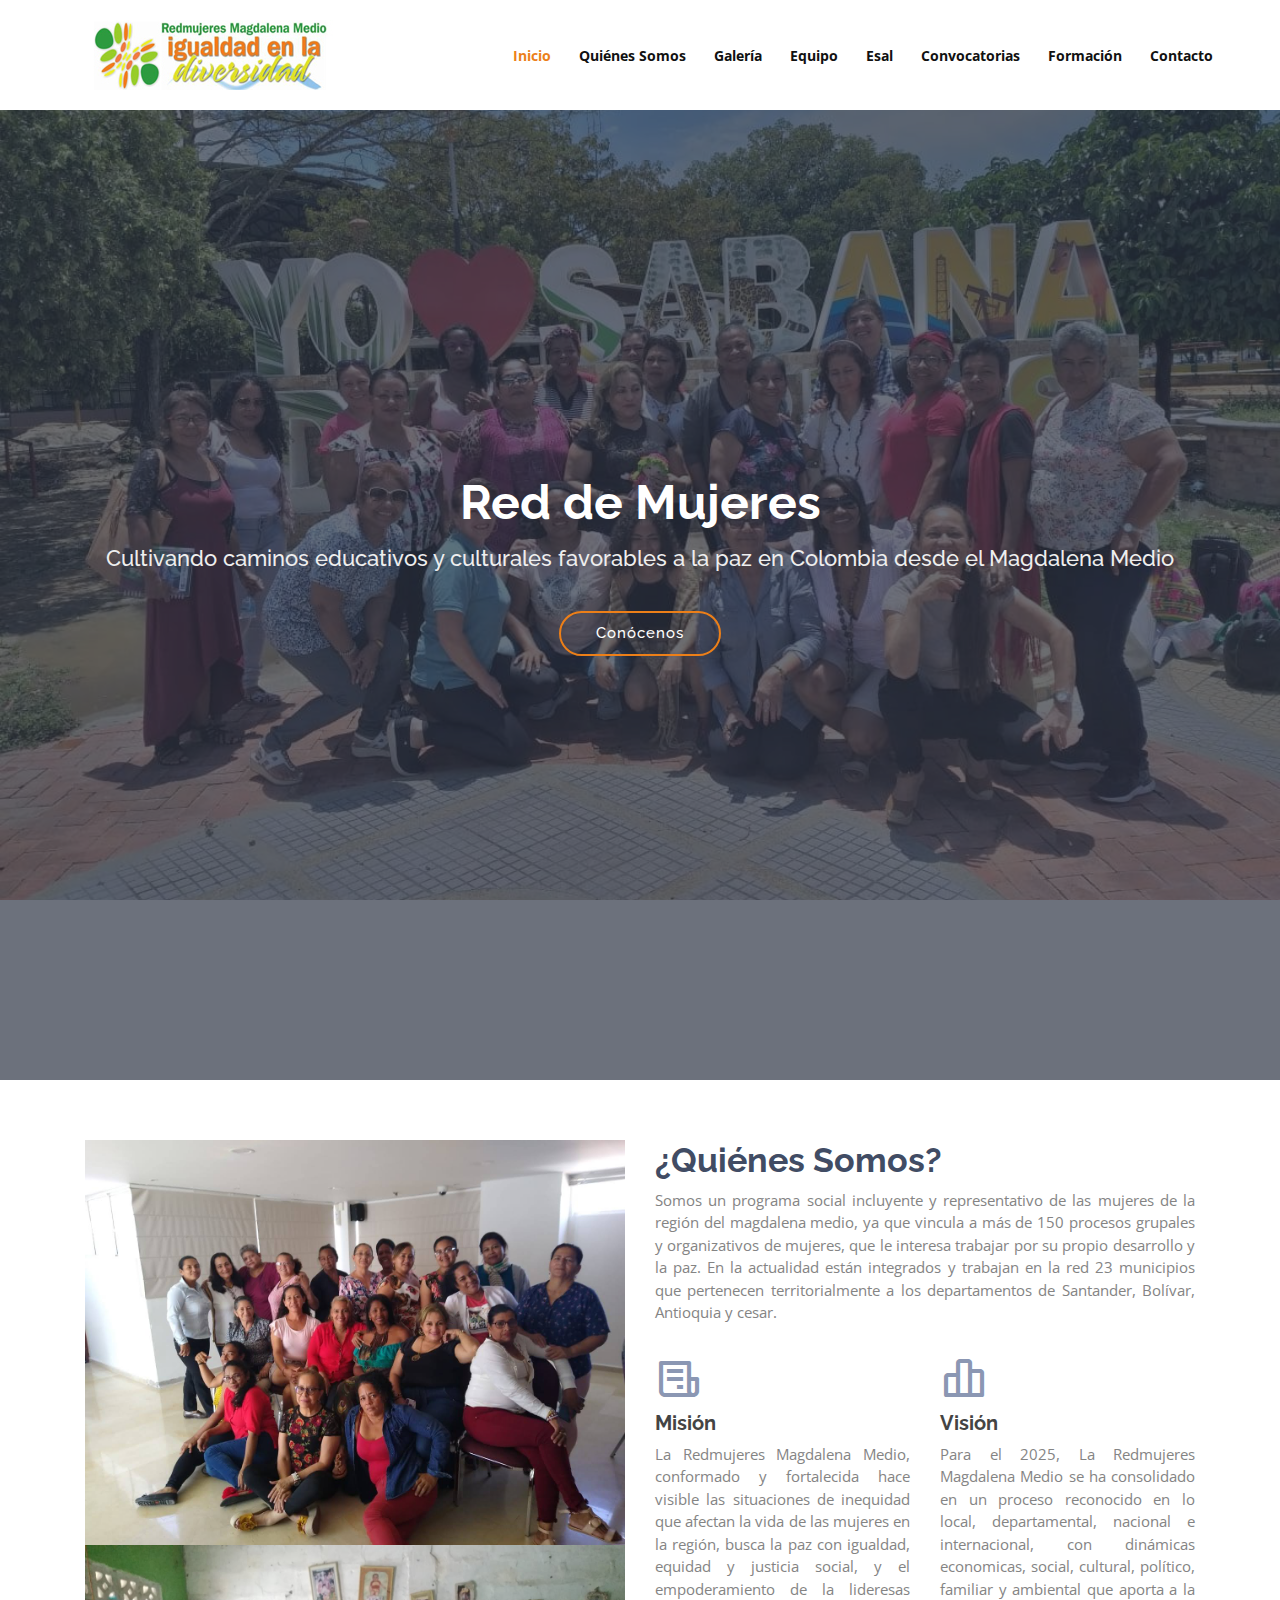
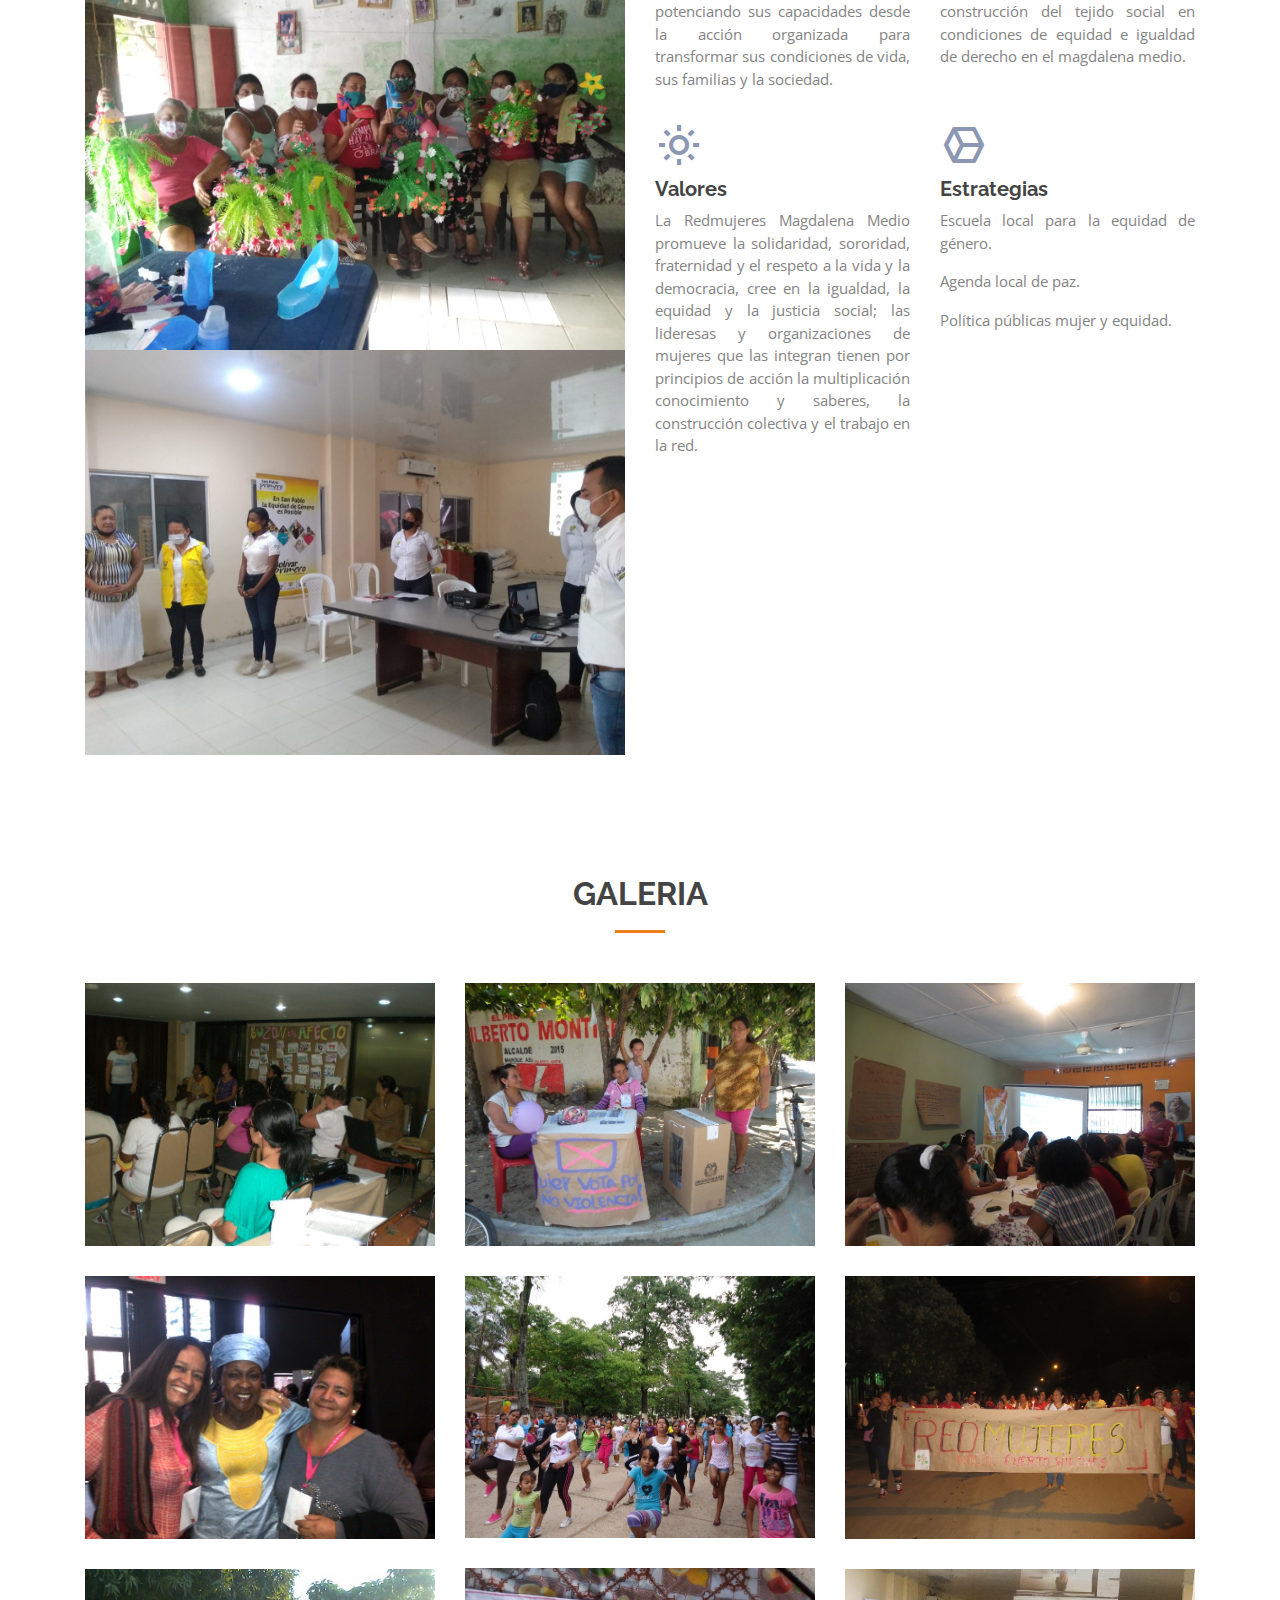
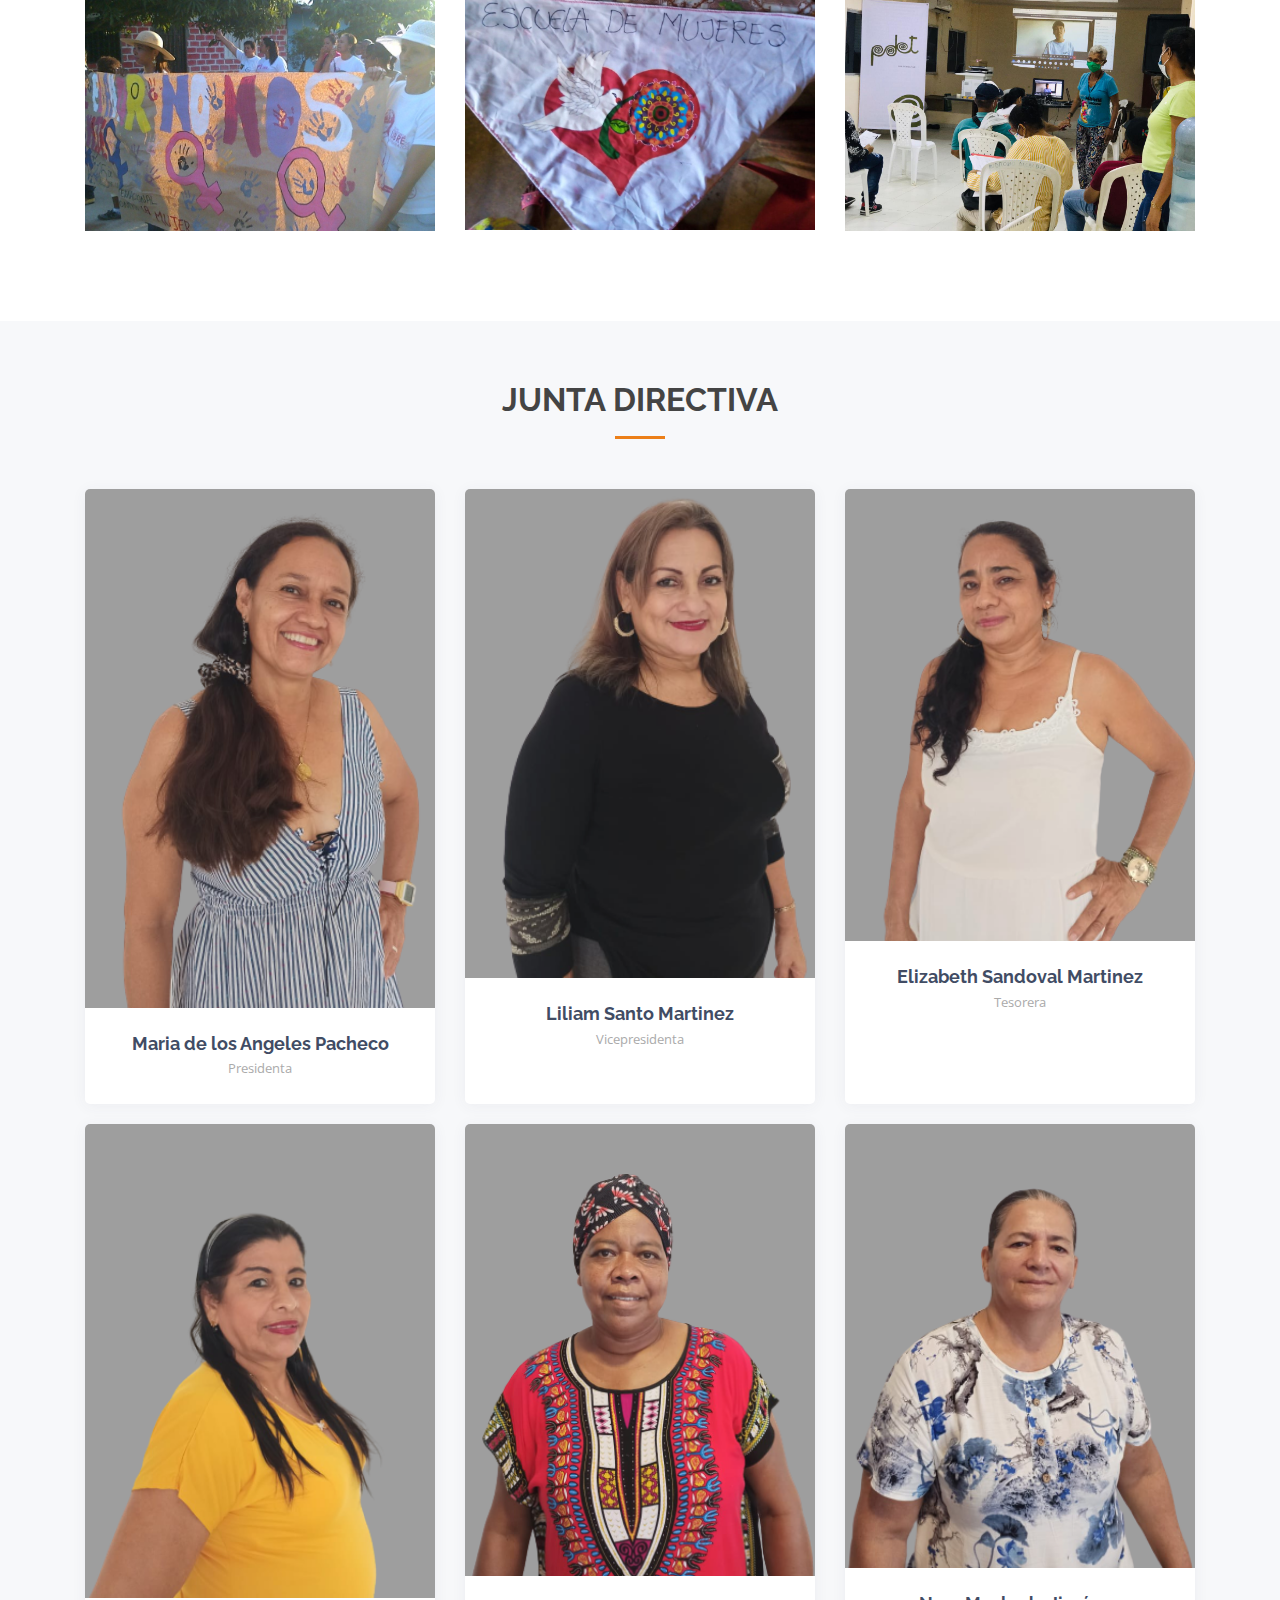
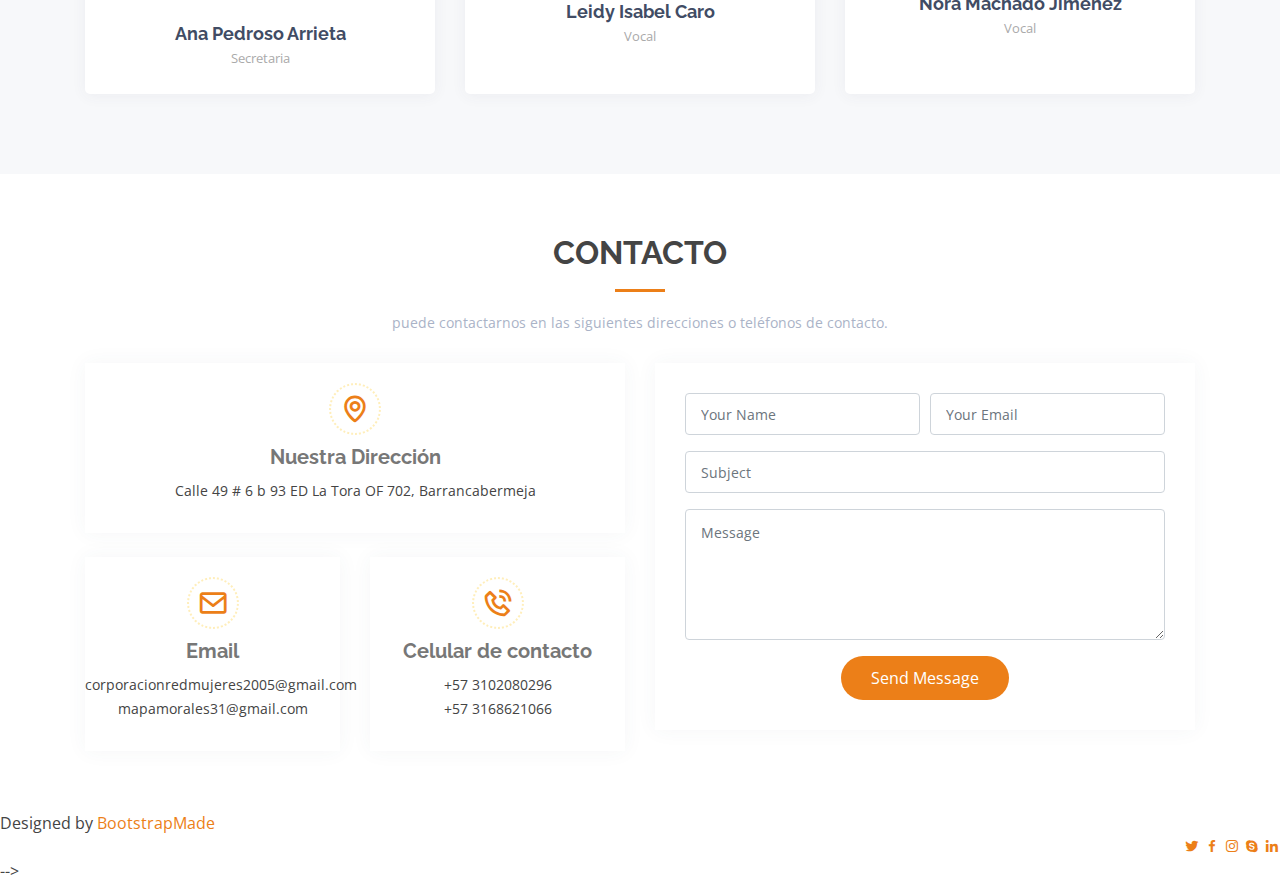
==== index.html @ 20cab059 "e" ====
<!DOCTYPE html>
<html lang="es">

<head>
  <meta charset="utf-8">
  <meta content="width=device-width, initial-scale=1.0" name="viewport">

  <title>Corporación Redmujeres Magdalena Medio</title>
  <meta content="" name="descriptison">
  <meta content="" name="keywords">

  <!-- Favicons -->
  <link href="assets/img/favicon.png" rel="icon">
  <link href="assets/img/apple-touch-icon.png" rel="apple-touch-icon">

  <!-- Google Fonts -->
  <link href="https://fonts.googleapis.com/css?family=Open+Sans:300,300i,400,400i,600,600i,700,700i|Raleway:300,300i,400,400i,500,500i,600,600i,700,700i|Poppins:300,300i,400,400i,500,500i,600,600i,700,700i" rel="stylesheet">

  <!-- Vendor CSS Files -->
  <link href="assets/vendor/bootstrap/css/bootstrap.min.css" rel="stylesheet">
  <link href="assets/vendor/icofont/icofont.min.css" rel="stylesheet">
  <link href="assets/vendor/boxicons/css/boxicons.min.css" rel="stylesheet">
  <link href="assets/vendor/owl.carousel/assets/owl.carousel.min.css" rel="stylesheet">
  <link href="assets/vendor/venobox/venobox.css" rel="stylesheet">

  <!-- Template Main CSS File -->
  <link href="assets/css/style.css" rel="stylesheet">

  <!-- =======================================================
  * Template Name: Baker - v2.1.0
  * Template URL: https://bootstrapmade.com/baker-free-onepage-bootstrap-theme/
  * Author: BootstrapMade.com
  * License: https://bootstrapmade.com/license/
  ======================================================== -->
</head>

<body>

  <!-- ======= Header ======= -->
  <header id="header" class="fixed-top header-transparent">
    <div class="container d-flex align-items-center">

      <a href="index.html"><img src="assets/img/logo.jpg" ></a>
      <!-- Uncomment below if you prefer to use an image logo -->
      <!-- <a href="index.html" class="logo mr-auto"><img src="assets/img/logo.png" alt="" class="img-fluid"></a>-->

      <nav class="nav-menu d-none d-lg-block">
        <ul>
          <li class="active"><a href="#header">Inicio</a></li>
          <li><a href="#about">Quiénes Somos</a></li>
          <!--li><a href="#services">Servicios</a></li-->
          <li><a href="#portfolio">Galería</a></li>
          <li><a href="#team">Equipo</a></li>
          <li><a href="esal.html">Esal</a></li>
          <li><a href="convocatoria.html">Convocatorias </a></li>
          <li><a href="http://40.69.171.28/">Formación</a></li>
          <li><a href="#contact">Contacto</a></li>

        </ul>
      </nav><!-- .nav-menu -->

    </div>
  </header><!-- End Header -->

  <!-- ======= Hero Section ======= -->
  <section id="hero" class="d-flex align-items-center justify-content-center">
    <div class="container position-relative">
      <h1>Red de Mujeres</h1>
      <h2>Cultivando caminos educativos y culturales favorables a la paz en Colombia desde el Magdalena Medio</h2>
      <a href="#about" class="btn-get-started scrollto">Conócenos</a>
    </div>
  </section><!-- End Hero -->

  <main id="main">

    <!-- ======= Clients Section ======= -->
    <!--
    <section id="clients" class="clients section-bg">
      <div class="container">

        <div class="row">

          <div class="col-lg-2 col-md-4 col-6 d-flex align-items-center justify-content-center">
            <img src="assets/img/clients/client-1.png" class="img-fluid" alt="">
          </div>

          <div class="col-lg-2 col-md-4 col-6 d-flex align-items-center justify-content-center">
            <img src="assets/img/clients/client-2.png" class="img-fluid" alt="">
          </div>

          <div class="col-lg-2 col-md-4 col-6 d-flex align-items-center justify-content-center">
            <img src="assets/img/clients/client-3.png" class="img-fluid" alt="">
          </div>

          <div class="col-lg-2 col-md-4 col-6 d-flex align-items-center justify-content-center">
            <img src="assets/img/clients/client-4.png" class="img-fluid" alt="">
          </div>

          <div class="col-lg-2 col-md-4 col-6 d-flex align-items-center justify-content-center">
            <img src="assets/img/clients/client-5.png" class="img-fluid" alt="">
          </div>

          <div class="col-lg-2 col-md-4 col-6 d-flex align-items-center justify-content-center">
            <img src="assets/img/clients/client-6.png" class="img-fluid" alt="">
          </div>

        </div>

      </div>
    </section> End Clients Section -->

    <!-- ======= About Section ======= -->
    <section id="about" class="about">
      <div class="container">

        <div class="row">
          <div class="col-lg-6">
            <img src="assets/img/1.jpeg" class="img-fluid" alt=""> <br>
            <img src="assets/img/2.jpeg" class="img-fluid" alt=""> <br>
            <img src="assets/img/3.jpeg" class="img-fluid" alt="" height="70px">
          </div>
          <div class="col-lg-6 pt-4 pt-lg-0">
            <h3>¿Quiénes Somos?</h3>
            <p>
              Somos un programa social incluyente  y  representativo de las mujeres de la región del magdalena medio, ya que vincula  a más de 150 procesos grupales y organizativos de mujeres, que le interesa trabajar por su propio  desarrollo y la paz. En la actualidad están integrados y trabajan en la red 23 municipios que pertenecen  territorialmente a los departamentos de Santander, Bolívar, Antioquia y cesar.
            </p>
            <div class="row">
              <div class="col-md-6">
                <i class="bx bx-receipt"></i>
                <h4>Misión</h4>
                <p>La Redmujeres  Magdalena Medio, conformado y fortalecida hace visible las situaciones de inequidad que afectan la vida de las mujeres en la región, busca la paz con igualdad, equidad y justicia social, y el empoderamiento de la lideresas potenciando sus capacidades desde la acción organizada para transformar sus condiciones de vida, sus familias y la sociedad.</p>
              </div>
              <div class="col-md-6">
                <i class="bx bx-bar-chart-alt-2"></i>
                <h4>Visión</h4>
                <p>Para el 2025, La Redmujeres Magdalena Medio se  ha consolidado en un proceso reconocido en lo local, departamental, nacional e internacional, con dinámicas economicas, social, cultural, político, familiar y ambiental que aporta a la construcción del tejido social en condiciones de equidad e igualdad  de derecho en el magdalena medio.</p>
              </div>
              <div class="col-md-6">
                <i class="bx bx-sun"></i>
                <h4>Valores</h4>
                <p>La Redmujeres Magdalena Medio promueve la solidaridad, sororidad, fraternidad y el respeto  a la vida y la democracia, cree en la igualdad,  la equidad y  la justicia social; las  lideresas y organizaciones de mujeres que las integran tienen por principios de acción la multiplicación conocimiento  y saberes, la construcción colectiva y el trabajo en la red.</p>
              </div>
              <div class="col-md-6">
                <i class="bx bx-cube-alt"></i>
                <h4>Estrategias</h4>
                <p>Escuela local para la equidad de género.</p>
                <p>Agenda local de paz.</p>
                <p>Política públicas  mujer y equidad.</p>
              </div>
            </div>
          </div>
        </div>

      </div>
    </section><!-- End About Section -->
<!--
    
    <section id="counts" class="counts section-bg">
      <div class="container">

        <div class="row counters">

          <div class="col-lg-3 col-6 text-center">
            <span data-toggle="counter-up">232</span>
            <p>Clients</p>
          </div>

          <div class="col-lg-3 col-6 text-center">
            <span data-toggle="counter-up">521</span>
            <p>Projects</p>
          </div>

          <div class="col-lg-3 col-6 text-center">
            <span data-toggle="counter-up">1,463</span>
            <p>Hours Of Support</p>
          </div>

          <div class="col-lg-3 col-6 text-center">
            <span data-toggle="counter-up">15</span>
            <p>Hard Workers</p>
          </div>

        </div>

      </div>
    </section>

    <section id="services" class="services">
      <div class="container">

        <div class="section-title">
          <h2>Services</h2>
          <p>Magnam dolores commodi suscipit. Necessitatibus eius consequatur ex aliquid fuga eum quidem. Sit sint consectetur velit. Quisquam quos quisquam cupiditate. Et nemo qui impedit suscipit alias ea. Quia fugiat sit in iste officiis commodi quidem hic quas.</p>
        </div>

        <div class="row">

          <div class="col-lg-4 col-md-6 d-flex align-items-stretch" data-aos="zoom-in" data-aos-delay="100">
            <div class="icon-box iconbox-blue">
              <div class="icon">
                <i class="bx bxl-dribbble"></i>
              </div>
              <h4><a href="">Lorem Ipsum</a></h4>
              <p>Voluptatum deleniti atque corrupti quos dolores et quas molestias excepturi</p>
            </div>
          </div>

          <div class="col-lg-4 col-md-6 d-flex align-items-stretch mt-4 mt-md-0" data-aos="zoom-in" data-aos-delay="200">
            <div class="icon-box iconbox-orange ">
              <div class="icon">
                <i class="bx bx-file"></i>
              </div>
              <h4><a href="">Sed Perspiciatis</a></h4>
              <p>Duis aute irure dolor in reprehenderit in voluptate velit esse cillum dolore</p>
            </div>
          </div>

          <div class="col-lg-4 col-md-6 d-flex align-items-stretch mt-4 mt-lg-0" data-aos="zoom-in" data-aos-delay="300">
            <div class="icon-box iconbox-pink">
              <div class="icon">
                <i class="bx bx-tachometer"></i>
              </div>
              <h4><a href="">Magni Dolores</a></h4>
              <p>Excepteur sint occaecat cupidatat non proident, sunt in culpa qui officia</p>
            </div>
          </div>

          <div class="col-lg-4 col-md-6 d-flex align-items-stretch mt-4" data-aos="zoom-in" data-aos-delay="100">
            <div class="icon-box iconbox-yellow">
              <div class="icon">
                <i class="bx bx-layer"></i>
              </div>
              <h4><a href="">Nemo Enim</a></h4>
              <p>At vero eos et accusamus et iusto odio dignissimos ducimus qui blanditiis</p>
            </div>
          </div>

          <div class="col-lg-4 col-md-6 d-flex align-items-stretch mt-4" data-aos="zoom-in" data-aos-delay="200">
            <div class="icon-box iconbox-red">
              <div class="icon">
                <i class="bx bx-slideshow"></i>
              </div>
              <h4><a href="">Dele Cardo</a></h4>
              <p>Quis consequatur saepe eligendi voluptatem consequatur dolor consequuntur</p>
            </div>
          </div>

          <div class="col-lg-4 col-md-6 d-flex align-items-stretch mt-4" data-aos="zoom-in" data-aos-delay="300">
            <div class="icon-box iconbox-teal">
              <div class="icon">
                <i class="bx bx-arch"></i>
              </div>
              <h4><a href="">Divera Don</a></h4>
              <p>Modi nostrum vel laborum. Porro fugit error sit minus sapiente sit aspernatur</p>
            </div>
          </div>

        </div>

      </div>
    </section>


    <section id="cta" class="cta">
      <div class="container">

        <div class="text-center">
          <h3>Call To Action</h3>
          <p> Duis aute irure dolor in reprehenderit in voluptate velit esse cillum dolore eu fugiat nulla pariatur. Excepteur sint occaecat cupidatat non proident, sunt in culpa qui officia deserunt mollit anim id est laborum.</p>
          <a class="cta-btn" href="#">Call To Action</a>
        </div>

      </div>
    </section>


    <section id="testimonials" class="testimonials">
      <div class="container">

        <div class="section-title">
          <h2>Testimonials</h2>
          <p>Magnam dolores commodi suscipit. Necessitatibus eius consequatur ex aliquid fuga eum quidem. Sit sint consectetur velit. Quisquam quos quisquam cupiditate. Et nemo qui impedit suscipit alias ea. Quia fugiat sit in iste officiis commodi quidem hic quas.</p>
        </div>

        <div class="owl-carousel testimonials-carousel">

          <div class="testimonial-item">
            <p>
              <i class="bx bxs-quote-alt-left quote-icon-left"></i>
              Proin iaculis purus consequat sem cure digni ssim donec porttitora entum suscipit rhoncus. Accusantium quam, ultricies eget id, aliquam eget nibh et. Maecen aliquam, risus at semper.
              <i class="bx bxs-quote-alt-right quote-icon-right"></i>
            </p>
            <img src="assets/img/testimonials/testimonials-1.jpg" class="testimonial-img" alt="">
            <h3>Saul Goodman</h3>
            <h4>Ceo &amp; Founder</h4>
          </div>

          <div class="testimonial-item">
            <p>
              <i class="bx bxs-quote-alt-left quote-icon-left"></i>
              Export tempor illum tamen malis malis eram quae irure esse labore quem cillum quid cillum eram malis quorum velit fore eram velit sunt aliqua noster fugiat irure amet legam anim culpa.
              <i class="bx bxs-quote-alt-right quote-icon-right"></i>
            </p>
            <img src="assets/img/testimonials/testimonials-2.jpg" class="testimonial-img" alt="">
            <h3>Sara Wilsson</h3>
            <h4>Designer</h4>
          </div>

          <div class="testimonial-item">
            <p>
              <i class="bx bxs-quote-alt-left quote-icon-left"></i>
              Enim nisi quem export duis labore cillum quae magna enim sint quorum nulla quem veniam duis minim tempor labore quem eram duis noster aute amet eram fore quis sint minim.
              <i class="bx bxs-quote-alt-right quote-icon-right"></i>
            </p>
            <img src="assets/img/testimonials/testimonials-3.jpg" class="testimonial-img" alt="">
            <h3>Jena Karlis</h3>
            <h4>Store Owner</h4>
          </div>

          <div class="testimonial-item">
            <p>
              <i class="bx bxs-quote-alt-left quote-icon-left"></i>
              Fugiat enim eram quae cillum dolore dolor amet nulla culpa multos export minim fugiat minim velit minim dolor enim duis veniam ipsum anim magna sunt elit fore quem dolore labore illum veniam.
              <i class="bx bxs-quote-alt-right quote-icon-right"></i>
            </p>
            <img src="assets/img/testimonials/testimonials-4.jpg" class="testimonial-img" alt="">
            <h3>Matt Brandon</h3>
            <h4>Freelancer</h4>
          </div>

          <div class="testimonial-item">
            <p>
              <i class="bx bxs-quote-alt-left quote-icon-left"></i>
              Quis quorum aliqua sint quem legam fore sunt eram irure aliqua veniam tempor noster veniam enim culpa labore duis sunt culpa nulla illum cillum fugiat legam esse veniam culpa fore nisi cillum quid.
              <i class="bx bxs-quote-alt-right quote-icon-right"></i>
            </p>
            <img src="assets/img/testimonials/testimonials-5.jpg" class="testimonial-img" alt="">
            <h3>John Larson</h3>
            <h4>Entrepreneur</h4>
          </div>

        </div>

      </div>
    </section>

  secciones no utilizadas a qui terminan--> 
    <!-- ======= Portfolio Section ======= -->
    <section id="portfolio" class="portfolio">
      <div class="container">

        <div class="section-title">
          <h2>Galeria</h2>
        </div>

        <div class="row portfolio-container">

          <div class="col-lg-4 col-md-6 portfolio-item filter-app">
            <img src="assets/img/galeria//1.jpg" class="img-fluid" alt="">
            <div class="portfolio-info">
              <a href="assets/img/galeria/1.jpg" data-gall="portfolioGallery" class="venobox preview-link" title="redmujeres"><i class="bx bx-plus"></i></a>
            </div>
          </div>

          <div class="col-lg-4 col-md-6 portfolio-item filter-web">
            <img src="assets/img/galeria/2.jpg" class="img-fluid" alt="">
            <div class="portfolio-info">
              <a href="assets/img/galeria/2.jpg" data-gall="portfolioGallery" class="venobox preview-link" title="redmujeres"><i class="bx bx-plus"></i></a>
            </div>
          </div>

          <div class="col-lg-4 col-md-6 portfolio-item filter-app">
            <img src="assets/img/galeria/3.jpg" class="img-fluid" alt="">
            <div class="portfolio-info">
              <a href="assets/img/galeria/3.jpg" data-gall="portfolioGallery" class="venobox preview-link" title="redmujeres"><i class="bx bx-plus"></i></a>
            </div>
          </div>

          <div class="col-lg-4 col-md-6 portfolio-item filter-card">
            <img src="assets/img/galeria/4.jpg" class="img-fluid" alt="">
            <div class="portfolio-info">
              <a href="assets/img/galeria/4.jpg" data-gall="portfolioGallery" class="venobox preview-link" title="redmujeres"><i class="bx bx-plus"></i></a>
            </div>
          </div>

          <div class="col-lg-4 col-md-6 portfolio-item filter-web">
            <img src="assets/img/galeria/5.jpg" class="img-fluid" alt="">
            <div class="portfolio-info">
              <a href="assets/img/galeria/5.jpg" data-gall="portfolioGallery" class="venobox preview-link" title="redmujeres"><i class="bx bx-plus"></i></a>
            </div>
          </div>

          <div class="col-lg-4 col-md-6 portfolio-item filter-app">
            <img src="assets/img/galeria/6.jpg" class="img-fluid" alt="">
            <div class="portfolio-info">
              <a href="assets/img/galeria/6.jpg" data-gall="portfolioGallery" class="venobox preview-link" title="redmujeres"><i class="bx bx-plus"></i></a>
            </div>
          </div>

          <div class="col-lg-4 col-md-6 portfolio-item filter-card">
            <img src="assets/img/galeria/7.jpeg" class="img-fluid" alt="">
            <div class="portfolio-info">
              <a href="assets/img/galeria/7.jpeg" data-gall="portfolioGallery" class="venobox preview-link" title="redmujeres"><i class="bx bx-plus"></i></a>
            </div>
          </div>

          <div class="col-lg-4 col-md-6 portfolio-item filter-card">
            <img src="assets/img/galeria/8.jpeg" class="img-fluid" alt="">
            <div class="portfolio-info">
              <a href="assets/img/galeria/8.jpeg" data-gall="portfolioGallery" class="venobox preview-link" title="redmujeres"><i class="bx bx-plus"></i></a>
            </div>
          </div>

          <div class="col-lg-4 col-md-6 portfolio-item filter-web">
            <img src="assets/img/galeria/9.jpg" class="img-fluid" alt="">
            <div class="portfolio-info">
              <a href="assets/img/galeria/9.jpg" data-gall="portfolioGallery" class="venobox preview-link" title="redmujeres"><i class="bx bx-plus"></i></a>
            </div>
          </div>

        </div>

      </div>
    </section><!-- End Portfolio Section -->

    <!-- ======= Team Section ======= -->
    <section id="team" class="team section-bg">
      <div class="container">

        <div class="section-title">
          <h2>Junta Directiva</h2>
        </div>

        <div class="row">
          <div class="col-md-4  d-flex align-items-stretch " >
            <div class="member">
              <div class="member-img">
                <img src="assets/img/perfiles/1- Maria de los Angeles Pacheco Morales - Presidenta - Yondo.png" width="400px" class="img-fluid" alt="">
                  </div>
              <div class="member-info">
                <h4>Maria de los Angeles Pacheco</h4>
                <span>Presidenta</span>
              </div>
            </div>
          </div>
          <div class="col-md-4  d-flex align-items-stretch" >
            <div class="member">
              <div class="member-img ">
                <img src="assets/img/perfiles/2 - Liliam Santo Martinez - Vicepresidenta - Sabana de Torres.png" width="400px" class="img-fluid" alt="">
                  </div>
              <div class="member-info">
                <h4>Liliam Santo Martinez </h4>
                <span>Vicepresidenta</span>
              </div>
            </div>
          </div>
          <div class="col-md-4  d-flex align-items-stretch" >
            <div class="member">
              <div class="member-img">
                <img src="assets/img/perfiles/3 - Elizabeth Sandoval Martinez - Tesorera . San Alberto.png" width="400px" class="img-fluid" alt="">
                  </div>
              <div class="member-info ">
                <h4>Elizabeth Sandoval Martinez </h4>
                <span>Tesorera</span>
              </div>
            </div>
          </div>

        </div>
        <div class="row">

          <div class="col-md-4  d-flex align-items-stretch">
            <div class="member">
              <div class="member-img">
                <img src="assets/img/perfiles/4 - Ana Pedroso Arrieta - Secretaria - Barrancabermeja.png" width="400px"  class="img-fluid" alt="">
                  </div>
              <div class="member-info">
                <h4>Ana Pedroso Arrieta </h4>
                <span>Secretaria</span>
              </div>
            </div>
          </div>

          <div class="col-md-4  d-flex align-items-stretch">
            <div class="member">
              <div class="member-img">
                <img src="assets/img/perfiles/5.Leidy Isabel Caro -Vocal -Río Viejo.png" width="400px"  class="img-fluid" alt="">
              </div>
              <div class="member-info">
                <h4>Leidy Isabel Caro</h4>
                <span>Vocal</span>
              </div>
            </div>
          </div>

          <div class="col-md-4  d-flex align-items-stretch" >
            <div class="member">
              <div class="member-img">
                <img src="assets/img/perfiles/6-Nora Machado Jiménez - Vocal - San Alberto.png" width="400px"  class="img-fluid" alt="">
                <!--div class="social">
                  <a href=""><i class="icofont-twitter"></i></a>
                  <a href=""><i class="icofont-facebook"></i></a>
                  <a href=""><i class="icofont-instagram"></i></a>
                  <a href=""><i class="icofont-linkedin"></i></a>
                </div-->
              </div>
              <div class="member-info">
                <h4>Nora Machado Jiménez</h4>
                <span>Vocal</span>
              </div>
            </div>
          </div>

        </div>

      </div>
    </section><!-- End Team Section -->

    <!-- ======= Pricing Section ======= -->
    <!-- <section id="pricing" class="pricing">
      <div class="container">

        <div class="section-title">
          <h2>Pricing</h2>
          <p>Magnam dolores commodi suscipit. Necessitatibus eius consequatur ex aliquid fuga eum quidem. Sit sint consectetur velit. Quisquam quos quisquam cupiditate. Et nemo qui impedit suscipit alias ea. Quia fugiat sit in iste officiis commodi quidem hic quas.</p>
        </div>

        <div class="row">

          <div class="col-lg-3 col-md-6">
            <div class="box">
              <h3>Free</h3>
              <h4><sup>$</sup>0<span> / month</span></h4>
              <ul>
                <li>Aida dere</li>
                <li>Nec feugiat nisl</li>
                <li>Nulla at volutpat dola</li>
                <li class="na">Pharetra massa</li>
                <li class="na">Massa ultricies mi</li>
              </ul>
              <div class="btn-wrap">
                <a href="#" class="btn-buy">Buy Now</a>
              </div>
            </div>
          </div>

          <div class="col-lg-3 col-md-6 mt-4 mt-md-0">
            <div class="box featured">
              <h3>Business</h3>
              <h4><sup>$</sup>19<span> / month</span></h4>
              <ul>
                <li>Aida dere</li>
                <li>Nec feugiat nisl</li>
                <li>Nulla at volutpat dola</li>
                <li>Pharetra massa</li>
                <li class="na">Massa ultricies mi</li>
              </ul>
              <div class="btn-wrap">
                <a href="#" class="btn-buy">Buy Now</a>
              </div>
            </div>
          </div>

          <div class="col-lg-3 col-md-6 mt-4 mt-lg-0">
            <div class="box">
              <h3>Developer</h3>
              <h4><sup>$</sup>29<span> / month</span></h4>
              <ul>
                <li>Aida dere</li>
                <li>Nec feugiat nisl</li>
                <li>Nulla at volutpat dola</li>
                <li>Pharetra massa</li>
                <li>Massa ultricies mi</li>
              </ul>
              <div class="btn-wrap">
                <a href="#" class="btn-buy">Buy Now</a>
              </div>
            </div>
          </div>

          <div class="col-lg-3 col-md-6 mt-4 mt-lg-0">
            <div class="box">
              <span class="advanced">Advanced</span>
              <h3>Ultimate</h3>
              <h4><sup>$</sup>49<span> / month</span></h4>
              <ul>
                <li>Aida dere</li>
                <li>Nec feugiat nisl</li>
                <li>Nulla at volutpat dola</li>
                <li>Pharetra massa</li>
                <li>Massa ultricies mi</li>
              </ul>
              <div class="btn-wrap">
                <a href="#" class="btn-buy">Buy Now</a>
              </div>
            </div>
          </div>

        </div>

      </div>
    </section>End Pricing Section -->

    <!-- ======= Frequently Asked Questions Section ======= -->
    <!-- <section id="faq" class="faq section-bg">
      <div class="container">

        <div class="section-title">
          <h2>Frequently Asked Questions</h2>
          <p>Magnam dolores commodi suscipit. Necessitatibus eius consequatur ex aliquid fuga eum quidem. Sit sint consectetur velit. Quisquam quos quisquam cupiditate. Et nemo qui impedit suscipit alias ea. Quia fugiat sit in iste officiis commodi quidem hic quas.</p>
        </div>

        <div class="faq-list">
          <ul>
            <li data-aos="fade-up">
              <i class="bx bx-help-circle icon-help"></i> <a data-toggle="collapse" class="collapse" href="#faq-list-1">Non consectetur a erat nam at lectus urna duis? <i class="bx bx-chevron-down icon-show"></i><i class="bx bx-chevron-up icon-close"></i></a>
              <div id="faq-list-1" class="collapse show" data-parent=".faq-list">
                <p>
                  Feugiat pretium nibh ipsum consequat. Tempus iaculis urna id volutpat lacus laoreet non curabitur gravida. Venenatis lectus magna fringilla urna porttitor rhoncus dolor purus non.
                </p>
              </div>
            </li>

            <li data-aos="fade-up" data-aos-delay="100">
              <i class="bx bx-help-circle icon-help"></i> <a data-toggle="collapse" href="#faq-list-2" class="collapsed">Feugiat scelerisque varius morbi enim nunc? <i class="bx bx-chevron-down icon-show"></i><i class="bx bx-chevron-up icon-close"></i></a>
              <div id="faq-list-2" class="collapse" data-parent=".faq-list">
                <p>
                  Dolor sit amet consectetur adipiscing elit pellentesque habitant morbi. Id interdum velit laoreet id donec ultrices. Fringilla phasellus faucibus scelerisque eleifend donec pretium. Est pellentesque elit ullamcorper dignissim. Mauris ultrices eros in cursus turpis massa tincidunt dui.
                </p>
              </div>
            </li>

            <li data-aos="fade-up" data-aos-delay="200">
              <i class="bx bx-help-circle icon-help"></i> <a data-toggle="collapse" href="#faq-list-3" class="collapsed">Dolor sit amet consectetur adipiscing elit? <i class="bx bx-chevron-down icon-show"></i><i class="bx bx-chevron-up icon-close"></i></a>
              <div id="faq-list-3" class="collapse" data-parent=".faq-list">
                <p>
                  Eleifend mi in nulla posuere sollicitudin aliquam ultrices sagittis orci. Faucibus pulvinar elementum integer enim. Sem nulla pharetra diam sit amet nisl suscipit. Rutrum tellus pellentesque eu tincidunt. Lectus urna duis convallis convallis tellus. Urna molestie at elementum eu facilisis sed odio morbi quis
                </p>
              </div>
            </li>

            <li data-aos="fade-up" data-aos-delay="300">
              <i class="bx bx-help-circle icon-help"></i> <a data-toggle="collapse" href="#faq-list-4" class="collapsed">Tempus quam pellentesque nec nam aliquam sem et tortor consequat? <i class="bx bx-chevron-down icon-show"></i><i class="bx bx-chevron-up icon-close"></i></a>
              <div id="faq-list-4" class="collapse" data-parent=".faq-list">
                <p>
                  Molestie a iaculis at erat pellentesque adipiscing commodo. Dignissim suspendisse in est ante in. Nunc vel risus commodo viverra maecenas accumsan. Sit amet nisl suscipit adipiscing bibendum est. Purus gravida quis blandit turpis cursus in.
                </p>
              </div>
            </li>

            <li data-aos="fade-up" data-aos-delay="400">
              <i class="bx bx-help-circle icon-help"></i> <a data-toggle="collapse" href="#faq-list-5" class="collapsed">Tortor vitae purus faucibus ornare. Varius vel pharetra vel turpis nunc eget lorem dolor? <i class="bx bx-chevron-down icon-show"></i><i class="bx bx-chevron-up icon-close"></i></a>
              <div id="faq-list-5" class="collapse" data-parent=".faq-list">
                <p>
                  Laoreet sit amet cursus sit amet dictum sit amet justo. Mauris vitae ultricies leo integer malesuada nunc vel. Tincidunt eget nullam non nisi est sit amet. Turpis nunc eget lorem dolor sed. Ut venenatis tellus in metus vulputate eu scelerisque.
                </p>
              </div>
            </li>

          </ul>
        </div>

      </div> -->
    </section><!-- End Frequently Asked Questions Section -->

    <!-- ======= Contact Section ======= -->
    <section id="contact" class="contact">
      <div class="container">

        <div class="section-title">
          <h2>Contacto</h2>
          <p>puede contactarnos en las siguientes direcciones o teléfonos de contacto.</p>
        </div>

        <div class="row">

          <div class="col-lg-6">

            <div class="row">
              <div class="col-md-12">
                <div class="info-box">
                  <i class="bx bx-map"></i>
                  <h3>Nuestra Dirección</h3>
                  <p>Calle 49 # 6 b 93 ED La Tora OF 702, Barrancabermeja</p>
                </div>
              </div>
              <div class="col-md-6">
                <div class="info-box mt-4">
                  <i class="bx bx-envelope"></i>
                  <h3>Email</h3>
                  <p>corporacionredmujeres2005@gmail.com<br>mapamorales31@gmail.com</p>
                </div>
              </div>
              <div class="col-md-6">
                <div class="info-box mt-4">
                  <i class="bx bx-phone-call"></i>
                  <h3>Celular de contacto</h3>
                  <p>+57 3102080296<br>+57 3168621066</p>
                </div>
              </div>
            </div>

          </div>

          <div class="col-lg-6">
            <form action="forms/contact.php" method="post" role="form" class="php-email-form">
              <div class="form-row">
                <div class="col-md-6 form-group">
                  <input type="text" name="name" class="form-control" id="name" placeholder="Your Name" data-rule="minlen:4" data-msg="Please enter at least 4 chars" />
                  <div class="validate"></div>
                </div>
                <div class="col-md-6 form-group">
                  <input type="email" class="form-control" name="email" id="email" placeholder="Your Email" data-rule="email" data-msg="Please enter a valid email" />
                  <div class="validate"></div>
                </div>
              </div>
              <div class="form-group">
                <input type="text" class="form-control" name="subject" id="subject" placeholder="Subject" data-rule="minlen:4" data-msg="Please enter at least 8 chars of subject" />
                <div class="validate"></div>
              </div>
              <div class="form-group">
                <textarea class="form-control" name="message" rows="5" data-rule="required" data-msg="Please write something for us" placeholder="Message"></textarea>
                <div class="validate"></div>
              </div>
              <div class="mb-3">
                <div class="loading">Loading</div>
                <div class="error-message"></div>
                <div class="sent-message">Your message has been sent. Thank you!</div>
              </div>
              <div class="text-center"><button type="submit">Send Message</button></div>
            </form>
          </div>

        </div>

      </div>
    </section><!-- End Contact Section -->

  </main><!-- End #main -->

  <!-- ======= Footer ======= -->
  <!-- <footer id="footer">

    <div class="footer-top">
      <div class="container">
        <div class="row">

          <div class="col-lg-3 col-md-6 footer-contact">
            <h3>Baker</h3>
            <p>
              A108 Adam Street <br>
              New York, NY 535022<br>
              United States <br><br>
              <strong>Phone:</strong> +1 5589 55488 55<br>
              <strong>Email:</strong> corporacionredmujeres2005@gmail.com <br>
            </p>
          </div>

          <div class="col-lg-2 col-md-6 footer-links">
            <h4>Useful Links</h4>
            <ul>
              <li><i class="bx bx-chevron-right"></i> <a href="#">Home</a></li>
              <li><i class="bx bx-chevron-right"></i> <a href="#">About us</a></li>
              <li><i class="bx bx-chevron-right"></i> <a href="#">Services</a></li>
              <li><i class="bx bx-chevron-right"></i> <a href="#">Terms of service</a></li>
              <li><i class="bx bx-chevron-right"></i> <a href="#">Privacy policy</a></li>
            </ul>
          </div>

          <div class="col-lg-3 col-md-6 footer-links">
            <h4>Our Services</h4>
            <ul>
              <li><i class="bx bx-chevron-right"></i> <a href="#">Web Design</a></li>
              <li><i class="bx bx-chevron-right"></i> <a href="#">Web Development</a></li>
              <li><i class="bx bx-chevron-right"></i> <a href="#">Product Management</a></li>
              <li><i class="bx bx-chevron-right"></i> <a href="#">Marketing</a></li>
              <li><i class="bx bx-chevron-right"></i> <a href="#">Graphic Design</a></li>
            </ul>
          </div>

          <div class="col-lg-4 col-md-6 footer-newsletter">
            <h4>Join Our Newsletter</h4>
            <p>Tamen quem nulla quae legam multos aute sint culpa legam noster magna</p>
            <form action="" method="post">
              <input type="email" name="email"><input type="submit" value="Subscribe">
            </form>
          </div>

        </div>
      </div>
    </div>

    <div class="container d-md-flex py-4">

      <div class="mr-md-auto text-center text-md-left">
        <div class="copyright">
          &copy; Copyright <strong><span>Baker</span></strong>. All Rights Reserved
        </div>
        <div class="credits">
          <!-- All the links in the footer should remain intact. -->
          <!-- You can delete the links only if you purchased the pro version. -->
          <!-- Licensing information: https://bootstrapmade.com/license/ -->
          <!-- Purchase the pro version with working PHP/AJAX contact form: https://bootstrapmade.com/baker-free-onepage-bootstrap-theme/ -->
          Designed by <a href="https://bootstrapmade.com/">BootstrapMade</a>
        </div>
      </div>
      <div class="social-links text-center text-md-right pt-3 pt-md-0">
        <a href="#" class="twitter"><i class="bx bxl-twitter"></i></a>
        <a href="#" class="facebook"><i class="bx bxl-facebook"></i></a>
        <a href="#" class="instagram"><i class="bx bxl-instagram"></i></a>
        <a href="#" class="google-plus"><i class="bx bxl-skype"></i></a>
        <a href="#" class="linkedin"><i class="bx bxl-linkedin"></i></a>
      </div>
    </div>
  </footer><!-- End Footer -->

  <a href="#" class="back-to-top"><i class="bx bx-up-arrow-alt"></i></a>

  <!-- Vendor JS Files -->
  <script src="assets/vendor/jquery/jquery.min.js"></script>
  <script src="assets/vendor/bootstrap/js/bootstrap.bundle.min.js"></script>
  <script src="assets/vendor/jquery.easing/jquery.easing.min.js"></script>
  <script src="assets/vendor/php-email-form/validate.js"></script>
  <script src="assets/vendor/waypoints/jquery.waypoints.min.js"></script>
  <script src="assets/vendor/counterup/counterup.min.js"></script>
  <script src="assets/vendor/owl.carousel/owl.carousel.min.js"></script>
  <script src="assets/vendor/isotope-layout/isotope.pkgd.min.js"></script>
  <script src="assets/vendor/venobox/venobox.min.js"></script>

  <!-- Template Main JS File -->
  <script src="assets/js/main.js"></script> -->

</body>

</html>
---- assets/vendor/venobox/venobox.css ----
/* ------ venobox.css --------*/
.vbox-overlay *, .vbox-overlay *:before, .vbox-overlay *:after{
    -webkit-backface-visibility: hidden;
    -webkit-box-sizing:border-box;
    -moz-box-sizing:border-box;
    box-sizing:border-box;
}
.vbox-overlay * { 
    -webkit-backface-visibility: visible;
    backface-visibility: visible;
}
.vbox-overlay{
    display: -webkit-flex;
    display: flex;
    -webkit-flex-direction: column;
    flex-direction: column;
    -webkit-justify-content: center;
    justify-content: center;
    -webkit-align-items: center;
    align-items: center;
    position: fixed;
    left: 0;
    top: 0;
    bottom: 0;
    right: 0;
    z-index: 999999;
}

/* ----- navigation ----- */
.vbox-title{
    width: 100%;
    height: 40px;
    float: left;
    text-align: center;
    line-height: 28px;
    font-size: 12px;
    padding: 6px 50px;
    overflow: hidden;
    position: fixed;
    display: none;
    left: 0;
    z-index: 89;
}
.vbox-close{
    cursor: pointer;
    position: fixed;
    top: -1px;
    right: 0;
    width: 50px;
    height: 40px;
    padding: 6px;
    display: block;
    background-position:10px center;
    overflow: hidden;
    font-size: 24px;
    line-height: 1;
    text-align: center;
    z-index: 99;
}
.vbox-left{
    cursor: pointer;
    position: fixed;
    left: 0;
    height: 40px;
    overflow: hidden;
    line-height: 28px;
    font-size: 12px;
    z-index: 99;
    display: flex;
    align-items:center;
}
.vbox-num{
    display: inline-block;
    margin: 6px 0 6px 15px;
}
/* ----- Social share ----- */
.vbox-share{
    line-height: 28px;
    font-size: 12px;
    overflow: hidden;
    position: fixed;
    left: 0;
    z-index: 98;
    display: flex;
    align-items:center;
    justify-content: center;
    width: 100%;
    text-align: center;
}
.vbox-share svg{
    max-height: 28px;
    width: 28px;
    z-index: 10;
    margin-left: 12px;
    margin-top: 6px;
    margin-bottom: 6px;
    vertical-align: middle;
}


/* ----- navigation ARROWS ----- */
.vbox-next, .vbox-prev{
    position: fixed;
    top: 50%;
    margin-top: -15px;
    overflow: hidden;
    cursor: pointer;
    display: block;
    width: 45px;
    height: 45px;
    z-index: 99;
}
.vbox-next span, .vbox-prev span{
    position: relative;
    width: 20px;
    height: 20px;
    border: 2px solid transparent;
    border-top-color: #B6B6B6;
    border-right-color: #B6B6B6;
    text-indent: -100px;
    position: absolute;
    top: 8px;
    display: block;
}
.vbox-prev{
    left: 15px;
}
.vbox-next{
    right: 15px;
}
.vbox-prev span{
    left: 10px;
    -ms-transform: rotate(-135deg);
    -webkit-transform: rotate(-135deg);
    transform: rotate(-135deg);
}
.vbox-next span{
    -ms-transform: rotate(45deg);
    -webkit-transform: rotate(45deg);
    transform: rotate(45deg);
    right: 10px;
}
/* ------- inline window ------ */
.vbox-inline{
    width: 420px;
    height: 315px;
    height: 70vh;
    padding: 10px;
    background: #fff;
    margin: 0 auto;
    overflow: auto;
    text-align: left;
}
/* ------- Video & iFrames window ------ */
.venoframe{
    max-width: 100%;
    width: 100%;
    border: none;
    width: 100%;
    height: 260px;
    height: 70vh;
}
.venoframe.vbvid{
    height: 260px;
}
@media (min-width: 768px) {
    .venoframe, .vbox-inline{
        width: 90%;
        height: 360px;
        height: 70vh;
    }
    .venoframe.vbvid{
        width: 640px;
        height: 360px;
    }
}
@media (min-width: 992px) {
    .venoframe, .vbox-inline{
        max-width: 1200px;
        width: 80%;
        height: 540px;
        height: 70vh;
    }
    .venoframe.vbvid{
        width: 960px;
        height: 540px;
    }
}
/* 
Please do NOT edit this part! 
or at least read this note: http://i.imgur.com/7C0ws9e.gif
*/
.vbox-open{
    overflow: hidden;
}
.vbox-container{
    position: absolute;
    left: 0;
    right: 0;
    top: 0;
    bottom: 0;
    overflow-x: hidden;
    overflow-y: scroll;
    overflow-scrolling: touch;
    -webkit-overflow-scrolling: touch;
    z-index: 20;
    max-height: 100%;

}

.vbox-content{
    text-align: center;
    float: left;
    width: 100%;
    position: relative;
    overflow: hidden;
    padding: 20px 4%;
}
.vbox-container img{
    max-width: 100%;
    height: auto;
}
.vbox-figlio{
    box-shadow: 0 0 12px rgba(0,0,0,0.19), 0 6px 6px rgba(0,0,0,0.23);
    max-width: 100%;
    text-align: initial;
}
img.vbox-figlio{
    -webkit-user-select: none;
-khtml-user-select: none;
-moz-user-select: none;
-o-user-select: none;
user-select: none;
}
.vbox-content.swipe-left{
    margin-left: -200px !important;
}
.vbox-content.swipe-right{
    margin-left: 200px !important;
}
.vbox-animated{
    webkit-transition: margin 300ms ease-out;
    transition: margin 300ms ease-out;
}

/* ---------- preloader ----------
 * SPINKIT 
 * http://tobiasahlin.com/spinkit/
-------------------------------- */
.sk-double-bounce,.sk-rotating-plane{width:40px;height:40px;margin:40px auto}.sk-rotating-plane{background-color:#333;-webkit-animation:sk-rotatePlane 1.2s infinite ease-in-out;animation:sk-rotatePlane 1.2s infinite ease-in-out}@-webkit-keyframes sk-rotatePlane{0%{-webkit-transform:perspective(120px) rotateX(0) rotateY(0);transform:perspective(120px) rotateX(0) rotateY(0)}50%{-webkit-transform:perspective(120px) rotateX(-180.1deg) rotateY(0);transform:perspective(120px) rotateX(-180.1deg) rotateY(0)}100%{-webkit-transform:perspective(120px) rotateX(-180deg) rotateY(-179.9deg);transform:perspective(120px) rotateX(-180deg) rotateY(-179.9deg)}}@keyframes sk-rotatePlane{0%{-webkit-transform:perspective(120px) rotateX(0) rotateY(0);transform:perspective(120px) rotateX(0) rotateY(0)}50%{-webkit-transform:perspective(120px) rotateX(-180.1deg) rotateY(0);transform:perspective(120px) rotateX(-180.1deg) rotateY(0)}100%{-webkit-transform:perspective(120px) rotateX(-180deg) rotateY(-179.9deg);transform:perspective(120px) rotateX(-180deg) rotateY(-179.9deg)}}.sk-double-bounce{position:relative}.sk-double-bounce .sk-child{width:100%;height:100%;border-radius:50%;background-color:#333;opacity:.6;position:absolute;top:0;left:0;-webkit-animation:sk-doubleBounce 2s infinite ease-in-out;animation:sk-doubleBounce 2s infinite ease-in-out}.sk-chasing-dots .sk-child,.sk-spinner-pulse,.sk-three-bounce .sk-child{background-color:#333;border-radius:100%}.sk-double-bounce .sk-double-bounce2{-webkit-animation-delay:-1s;animation-delay:-1s}@-webkit-keyframes sk-doubleBounce{0%,100%{-webkit-transform:scale(0);transform:scale(0)}50%{-webkit-transform:scale(1);transform:scale(1)}}@keyframes sk-doubleBounce{0%,100%{-webkit-transform:scale(0);transform:scale(0)}50%{-webkit-transform:scale(1);transform:scale(1)}}.sk-wave{margin:40px auto;width:50px;height:40px;text-align:center;font-size:10px}.sk-wave .sk-rect{background-color:#333;height:100%;width:6px;display:inline-block;-webkit-animation:sk-waveStretchDelay 1.2s infinite ease-in-out;animation:sk-waveStretchDelay 1.2s infinite ease-in-out}.sk-wave .sk-rect1{-webkit-animation-delay:-1.2s;animation-delay:-1.2s}.sk-wave .sk-rect2{-webkit-animation-delay:-1.1s;animation-delay:-1.1s}.sk-wave .sk-rect3{-webkit-animation-delay:-1s;animation-delay:-1s}.sk-wave .sk-rect4{-webkit-animation-delay:-.9s;animation-delay:-.9s}.sk-wave .sk-rect5{-webkit-animation-delay:-.8s;animation-delay:-.8s}@-webkit-keyframes sk-waveStretchDelay{0%,100%,40%{-webkit-transform:scaleY(.4);transform:scaleY(.4)}20%{-webkit-transform:scaleY(1);transform:scaleY(1)}}@keyframes sk-waveStretchDelay{0%,100%,40%{-webkit-transform:scaleY(.4);transform:scaleY(.4)}20%{-webkit-transform:scaleY(1);transform:scaleY(1)}}.sk-wandering-cubes{margin:40px auto;width:40px;height:40px;position:relative}.sk-wandering-cubes .sk-cube{background-color:#333;width:10px;height:10px;position:absolute;top:0;left:0;-webkit-animation:sk-wanderingCube 1.8s ease-in-out -1.8s infinite both;animation:sk-wanderingCube 1.8s ease-in-out -1.8s infinite both}.sk-chasing-dots,.sk-spinner-pulse{width:40px;height:40px;margin:40px auto}.sk-wandering-cubes .sk-cube2{-webkit-animation-delay:-.9s;animation-delay:-.9s}@-webkit-keyframes sk-wanderingCube{0%{-webkit-transform:rotate(0);transform:rotate(0)}25%{-webkit-transform:translateX(30px) rotate(-90deg) scale(.5);transform:translateX(30px) rotate(-90deg) scale(.5)}50%{-webkit-transform:translateX(30px) translateY(30px) rotate(-179deg);transform:translateX(30px) translateY(30px) rotate(-179deg)}50.1%{-webkit-transform:translateX(30px) translateY(30px) rotate(-180deg);transform:translateX(30px) translateY(30px) rotate(-180deg)}75%{-webkit-transform:translateX(0) translateY(30px) rotate(-270deg) scale(.5);transform:translateX(0) translateY(30px) rotate(-270deg) scale(.5)}100%{-webkit-transform:rotate(-360deg);transform:rotate(-360deg)}}@keyframes sk-wanderingCube{0%{-webkit-transform:rotate(0);transform:rotate(0)}25%{-webkit-transform:translateX(30px) rotate(-90deg) scale(.5);transform:translateX(30px) rotate(-90deg) scale(.5)}50%{-webkit-transform:translateX(30px) translateY(30px) rotate(-179deg);transform:translateX(30px) translateY(30px) rotate(-179deg)}50.1%{-webkit-transform:translateX(30px) translateY(30px) rotate(-180deg);transform:translateX(30px) translateY(30px) rotate(-180deg)}75%{-webkit-transform:translateX(0) translateY(30px) rotate(-270deg) scale(.5);transform:translateX(0) translateY(30px) rotate(-270deg) scale(.5)}100%{-webkit-transform:rotate(-360deg);transform:rotate(-360deg)}}.sk-spinner-pulse{-webkit-animation:sk-pulseScaleOut 1s infinite ease-in-out;animation:sk-pulseScaleOut 1s infinite ease-in-out}@-webkit-keyframes sk-pulseScaleOut{0%{-webkit-transform:scale(0);transform:scale(0)}100%{-webkit-transform:scale(1);transform:scale(1);opacity:0}}@keyframes sk-pulseScaleOut{0%{-webkit-transform:scale(0);transform:scale(0)}100%{-webkit-transform:scale(1);transform:scale(1);opacity:0}}.sk-chasing-dots{position:relative;text-align:center;-webkit-animation:sk-chasingDotsRotate 2s infinite linear;animation:sk-chasingDotsRotate 2s infinite linear}.sk-chasing-dots .sk-child{width:60%;height:60%;display:inline-block;position:absolute;top:0;-webkit-animation:sk-chasingDotsBounce 2s infinite ease-in-out;animation:sk-chasingDotsBounce 2s infinite ease-in-out}.sk-chasing-dots .sk-dot2{top:auto;bottom:0;-webkit-animation-delay:-1s;animation-delay:-1s}@-webkit-keyframes sk-chasingDotsRotate{100%{-webkit-transform:rotate(360deg);transform:rotate(360deg)}}@keyframes sk-chasingDotsRotate{100%{-webkit-transform:rotate(360deg);transform:rotate(360deg)}}@-webkit-keyframes sk-chasingDotsBounce{0%,100%{-webkit-transform:scale(0);transform:scale(0)}50%{-webkit-transform:scale(1);transform:scale(1)}}@keyframes sk-chasingDotsBounce{0%,100%{-webkit-transform:scale(0);transform:scale(0)}50%{-webkit-transform:scale(1);transform:scale(1)}}.sk-three-bounce{margin:40px auto;width:80px;text-align:center}.sk-three-bounce .sk-child{width:20px;height:20px;display:inline-block;-webkit-animation:sk-three-bounce 1.4s ease-in-out 0s infinite both;animation:sk-three-bounce 1.4s ease-in-out 0s infinite both}.sk-circle .sk-child:before,.sk-fading-circle .sk-circle:before{display:block;border-radius:100%;content:'';background-color:#333}.sk-three-bounce .sk-bounce1{-webkit-animation-delay:-.32s;animation-delay:-.32s}.sk-three-bounce .sk-bounce2{-webkit-animation-delay:-.16s;animation-delay:-.16s}@-webkit-keyframes sk-three-bounce{0%,100%,80%{-webkit-transform:scale(0);transform:scale(0)}40%{-webkit-transform:scale(1);transform:scale(1)}}@keyframes sk-three-bounce{0%,100%,80%{-webkit-transform:scale(0);transform:scale(0)}40%{-webkit-transform:scale(1);transform:scale(1)}}.sk-circle{margin:40px auto;width:40px;height:40px;position:relative}.sk-circle .sk-child{width:100%;height:100%;position:absolute;left:0;top:0}.sk-circle .sk-child:before{margin:0 auto;width:15%;height:15%;-webkit-animation:sk-circleBounceDelay 1.2s infinite ease-in-out both;animation:sk-circleBounceDelay 1.2s infinite ease-in-out both}.sk-circle .sk-circle2{-webkit-transform:rotate(30deg);-ms-transform:rotate(30deg);transform:rotate(30deg)}.sk-circle .sk-circle3{-webkit-transform:rotate(60deg);-ms-transform:rotate(60deg);transform:rotate(60deg)}.sk-circle .sk-circle4{-webkit-transform:rotate(90deg);-ms-transform:rotate(90deg);transform:rotate(90deg)}.sk-circle .sk-circle5{-webkit-transform:rotate(120deg);-ms-transform:rotate(120deg);transform:rotate(120deg)}.sk-circle .sk-circle6{-webkit-transform:rotate(150deg);-ms-transform:rotate(150deg);transform:rotate(150deg)}.sk-circle .sk-circle7{-webkit-transform:rotate(180deg);-ms-transform:rotate(180deg);transform:rotate(180deg)}.sk-circle .sk-circle8{-webkit-transform:rotate(210deg);-ms-transform:rotate(210deg);transform:rotate(210deg)}.sk-circle .sk-circle9{-webkit-transform:rotate(240deg);-ms-transform:rotate(240deg);transform:rotate(240deg)}.sk-circle .sk-circle10{-webkit-transform:rotate(270deg);-ms-transform:rotate(270deg);transform:rotate(270deg)}.sk-circle .sk-circle11{-webkit-transform:rotate(300deg);-ms-transform:rotate(300deg);transform:rotate(300deg)}.sk-circle .sk-circle12{-webkit-transform:rotate(330deg);-ms-transform:rotate(330deg);transform:rotate(330deg)}.sk-circle .sk-circle2:before{-webkit-animation-delay:-1.1s;animation-delay:-1.1s}.sk-circle .sk-circle3:before{-webkit-animation-delay:-1s;animation-delay:-1s}.sk-circle .sk-circle4:before{-webkit-animation-delay:-.9s;animation-delay:-.9s}.sk-circle .sk-circle5:before{-webkit-animation-delay:-.8s;animation-delay:-.8s}.sk-circle .sk-circle6:before{-webkit-animation-delay:-.7s;animation-delay:-.7s}.sk-circle .sk-circle7:before{-webkit-animation-delay:-.6s;animation-delay:-.6s}.sk-circle .sk-circle8:before{-webkit-animation-delay:-.5s;animation-delay:-.5s}.sk-circle .sk-circle9:before{-webkit-animation-delay:-.4s;animation-delay:-.4s}.sk-circle .sk-circle10:before{-webkit-animation-delay:-.3s;animation-delay:-.3s}.sk-circle .sk-circle11:before{-webkit-animation-delay:-.2s;animation-delay:-.2s}.sk-circle .sk-circle12:before{-webkit-animation-delay:-.1s;animation-delay:-.1s}@-webkit-keyframes sk-circleBounceDelay{0%,100%,80%{-webkit-transform:scale(0);transform:scale(0)}40%{-webkit-transform:scale(1);transform:scale(1)}}@keyframes sk-circleBounceDelay{0%,100%,80%{-webkit-transform:scale(0);transform:scale(0)}40%{-webkit-transform:scale(1);transform:scale(1)}}.sk-cube-grid{width:40px;height:40px;margin:40px auto}.sk-cube-grid .sk-cube{width:33.33%;height:33.33%;background-color:#333;float:left;-webkit-animation:sk-cubeGridScaleDelay 1.3s infinite ease-in-out;animation:sk-cubeGridScaleDelay 1.3s infinite ease-in-out}.sk-cube-grid .sk-cube1{-webkit-animation-delay:.2s;animation-delay:.2s}.sk-cube-grid .sk-cube2{-webkit-animation-delay:.3s;animation-delay:.3s}.sk-cube-grid .sk-cube3{-webkit-animation-delay:.4s;animation-delay:.4s}.sk-cube-grid .sk-cube4{-webkit-animation-delay:.1s;animation-delay:.1s}.sk-cube-grid .sk-cube5{-webkit-animation-delay:.2s;animation-delay:.2s}.sk-cube-grid .sk-cube6{-webkit-animation-delay:.3s;animation-delay:.3s}.sk-cube-grid .sk-cube7{-webkit-animation-delay:0ms;animation-delay:0ms}.sk-cube-grid .sk-cube8{-webkit-animation-delay:.1s;animation-delay:.1s}.sk-cube-grid .sk-cube9{-webkit-animation-delay:.2s;animation-delay:.2s}@-webkit-keyframes sk-cubeGridScaleDelay{0%,100%,70%{-webkit-transform:scale3D(1,1,1);transform:scale3D(1,1,1)}35%{-webkit-transform:scale3D(0,0,1);transform:scale3D(0,0,1)}}@keyframes sk-cubeGridScaleDelay{0%,100%,70%{-webkit-transform:scale3D(1,1,1);transform:scale3D(1,1,1)}35%{-webkit-transform:scale3D(0,0,1);transform:scale3D(0,0,1)}}.sk-fading-circle{margin:40px auto;width:40px;height:40px;position:relative}.sk-fading-circle .sk-circle{width:100%;height:100%;position:absolute;left:0;top:0}.sk-fading-circle .sk-circle:before{margin:0 auto;width:15%;height:15%;-webkit-animation:sk-circleFadeDelay 1.2s infinite ease-in-out both;animation:sk-circleFadeDelay 1.2s infinite ease-in-out both}.sk-fading-circle .sk-circle2{-webkit-transform:rotate(30deg);-ms-transform:rotate(30deg);transform:rotate(30deg)}.sk-fading-circle .sk-circle3{-webkit-transform:rotate(60deg);-ms-transform:rotate(60deg);transform:rotate(60deg)}.sk-fading-circle .sk-circle4{-webkit-transform:rotate(90deg);-ms-transform:rotate(90deg);transform:rotate(90deg)}.sk-fading-circle .sk-circle5{-webkit-transform:rotate(120deg);-ms-transform:rotate(120deg);transform:rotate(120deg)}.sk-fading-circle .sk-circle6{-webkit-transform:rotate(150deg);-ms-transform:rotate(150deg);transform:rotate(150deg)}.sk-fading-circle .sk-circle7{-webkit-transform:rotate(180deg);-ms-transform:rotate(180deg);transform:rotate(180deg)}.sk-fading-circle .sk-circle8{-webkit-transform:rotate(210deg);-ms-transform:rotate(210deg);transform:rotate(210deg)}.sk-fading-circle .sk-circle9{-webkit-transform:rotate(240deg);-ms-transform:rotate(240deg);transform:rotate(240deg)}.sk-fading-circle .sk-circle10{-webkit-transform:rotate(270deg);-ms-transform:rotate(270deg);transform:rotate(270deg)}.sk-fading-circle .sk-circle11{-webkit-transform:rotate(300deg);-ms-transform:rotate(300deg);transform:rotate(300deg)}.sk-fading-circle .sk-circle12{-webkit-transform:rotate(330deg);-ms-transform:rotate(330deg);transform:rotate(330deg)}.sk-fading-circle .sk-circle2:before{-webkit-animation-delay:-1.1s;animation-delay:-1.1s}.sk-fading-circle .sk-circle3:before{-webkit-animation-delay:-1s;animation-delay:-1s}.sk-fading-circle .sk-circle4:before{-webkit-animation-delay:-.9s;animation-delay:-.9s}.sk-fading-circle .sk-circle5:before{-webkit-animation-delay:-.8s;animation-delay:-.8s}.sk-fading-circle .sk-circle6:before{-webkit-animation-delay:-.7s;animation-delay:-.7s}.sk-fading-circle .sk-circle7:before{-webkit-animation-delay:-.6s;animation-delay:-.6s}.sk-fading-circle .sk-circle8:before{-webkit-animation-delay:-.5s;animation-delay:-.5s}.sk-fading-circle .sk-circle9:before{-webkit-animation-delay:-.4s;animation-delay:-.4s}.sk-fading-circle .sk-circle10:before{-webkit-animation-delay:-.3s;animation-delay:-.3s}.sk-fading-circle .sk-circle11:before{-webkit-animation-delay:-.2s;animation-delay:-.2s}.sk-fading-circle .sk-circle12:before{-webkit-animation-delay:-.1s;animation-delay:-.1s}@-webkit-keyframes sk-circleFadeDelay{0%,100%,39%{opacity:0}40%{opacity:1}}@keyframes sk-circleFadeDelay{0%,100%,39%{opacity:0}40%{opacity:1}}.sk-folding-cube{margin:40px auto;width:40px;height:40px;position:relative;-webkit-transform:rotateZ(45deg);transform:rotateZ(45deg)}.sk-folding-cube .sk-cube{float:left;width:50%;height:50%;position:relative;-webkit-transform:scale(1.1);-ms-transform:scale(1.1);transform:scale(1.1)}.sk-folding-cube .sk-cube:before{content:'';position:absolute;top:0;left:0;width:100%;height:100%;background-color:#333;-webkit-animation:sk-foldCubeAngle 2.4s infinite linear both;animation:sk-foldCubeAngle 2.4s infinite linear both;-webkit-transform-origin:100% 100%;-ms-transform-origin:100% 100%;transform-origin:100% 100%}.sk-folding-cube .sk-cube2{-webkit-transform:scale(1.1) rotateZ(90deg);transform:scale(1.1) rotateZ(90deg)}.sk-folding-cube .sk-cube3{-webkit-transform:scale(1.1) rotateZ(180deg);transform:scale(1.1) rotateZ(180deg)}.sk-folding-cube .sk-cube4{-webkit-transform:scale(1.1) rotateZ(270deg);transform:scale(1.1) rotateZ(270deg)}.sk-folding-cube .sk-cube2:before{-webkit-animation-delay:.3s;animation-delay:.3s}.sk-folding-cube .sk-cube3:before{-webkit-animation-delay:.6s;animation-delay:.6s}.sk-folding-cube .sk-cube4:before{-webkit-animation-delay:.9s;animation-delay:.9s}@-webkit-keyframes sk-foldCubeAngle{0%,10%{-webkit-transform:perspective(140px) rotateX(-180deg);transform:perspective(140px) rotateX(-180deg);opacity:0}25%,75%{-webkit-transform:perspective(140px) rotateX(0);transform:perspective(140px) rotateX(0);opacity:1}100%,90%{-webkit-transform:perspective(140px) rotateY(180deg);transform:perspective(140px) rotateY(180deg);opacity:0}}@keyframes sk-foldCubeAngle{0%,10%{-webkit-transform:perspective(140px) rotateX(-180deg);transform:perspective(140px) rotateX(-180deg);opacity:0}25%,75%{-webkit-transform:perspective(140px) rotateX(0);transform:perspective(140px) rotateX(0);opacity:1}100%,90%{-webkit-transform:perspective(140px) rotateY(180deg);transform:perspective(140px) rotateY(180deg);opacity:0}}
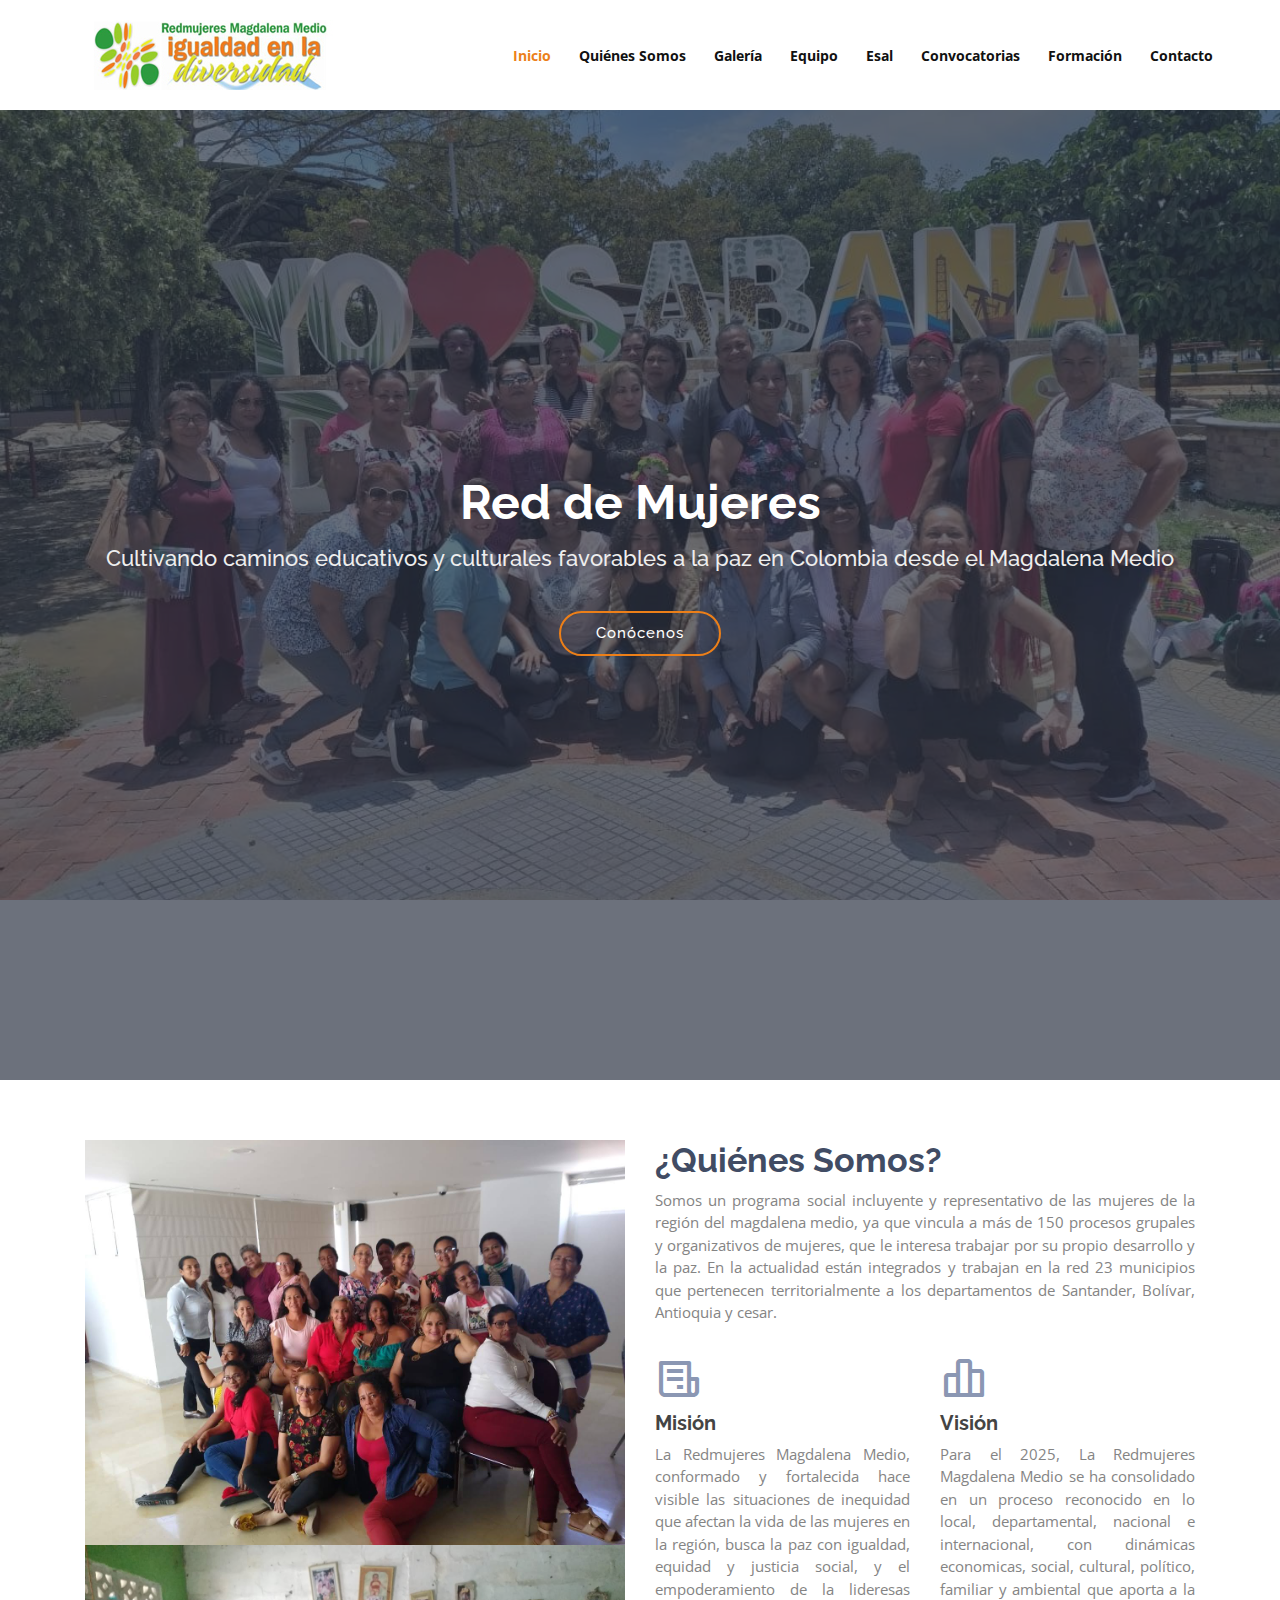
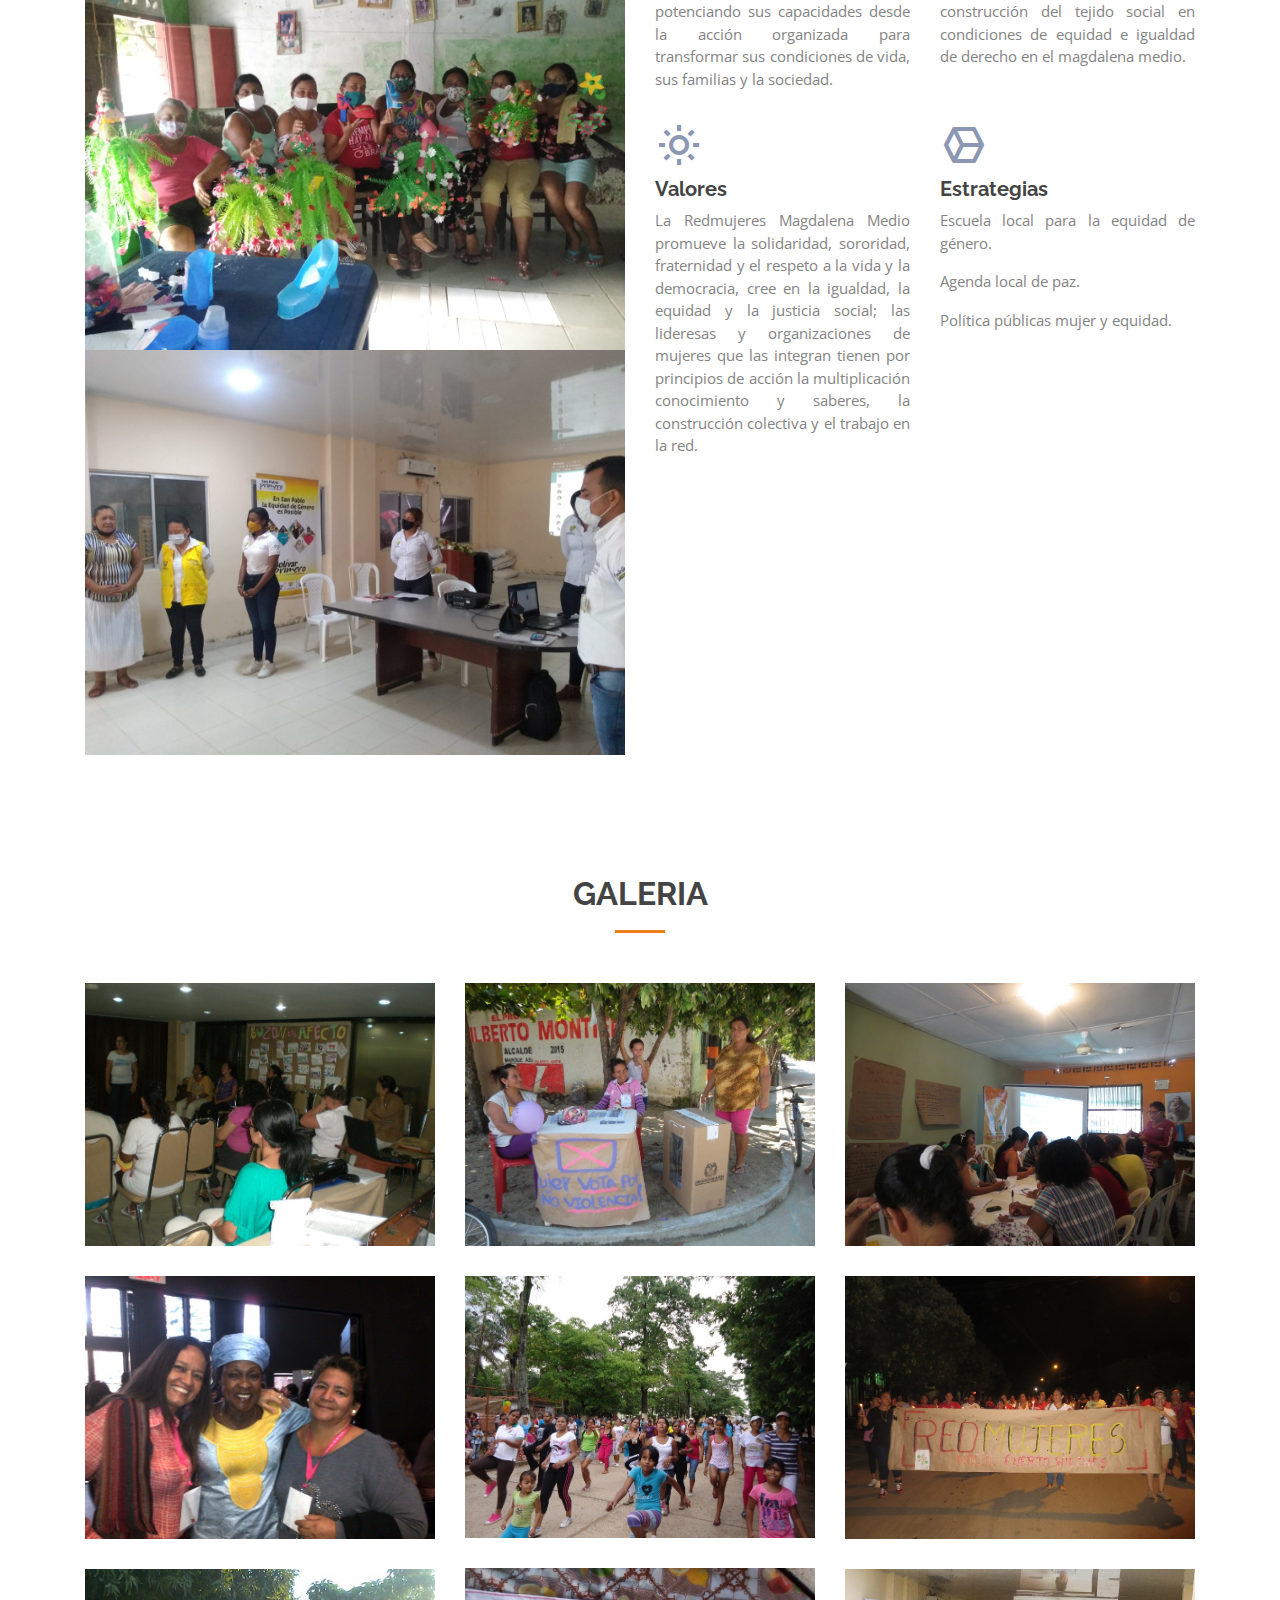
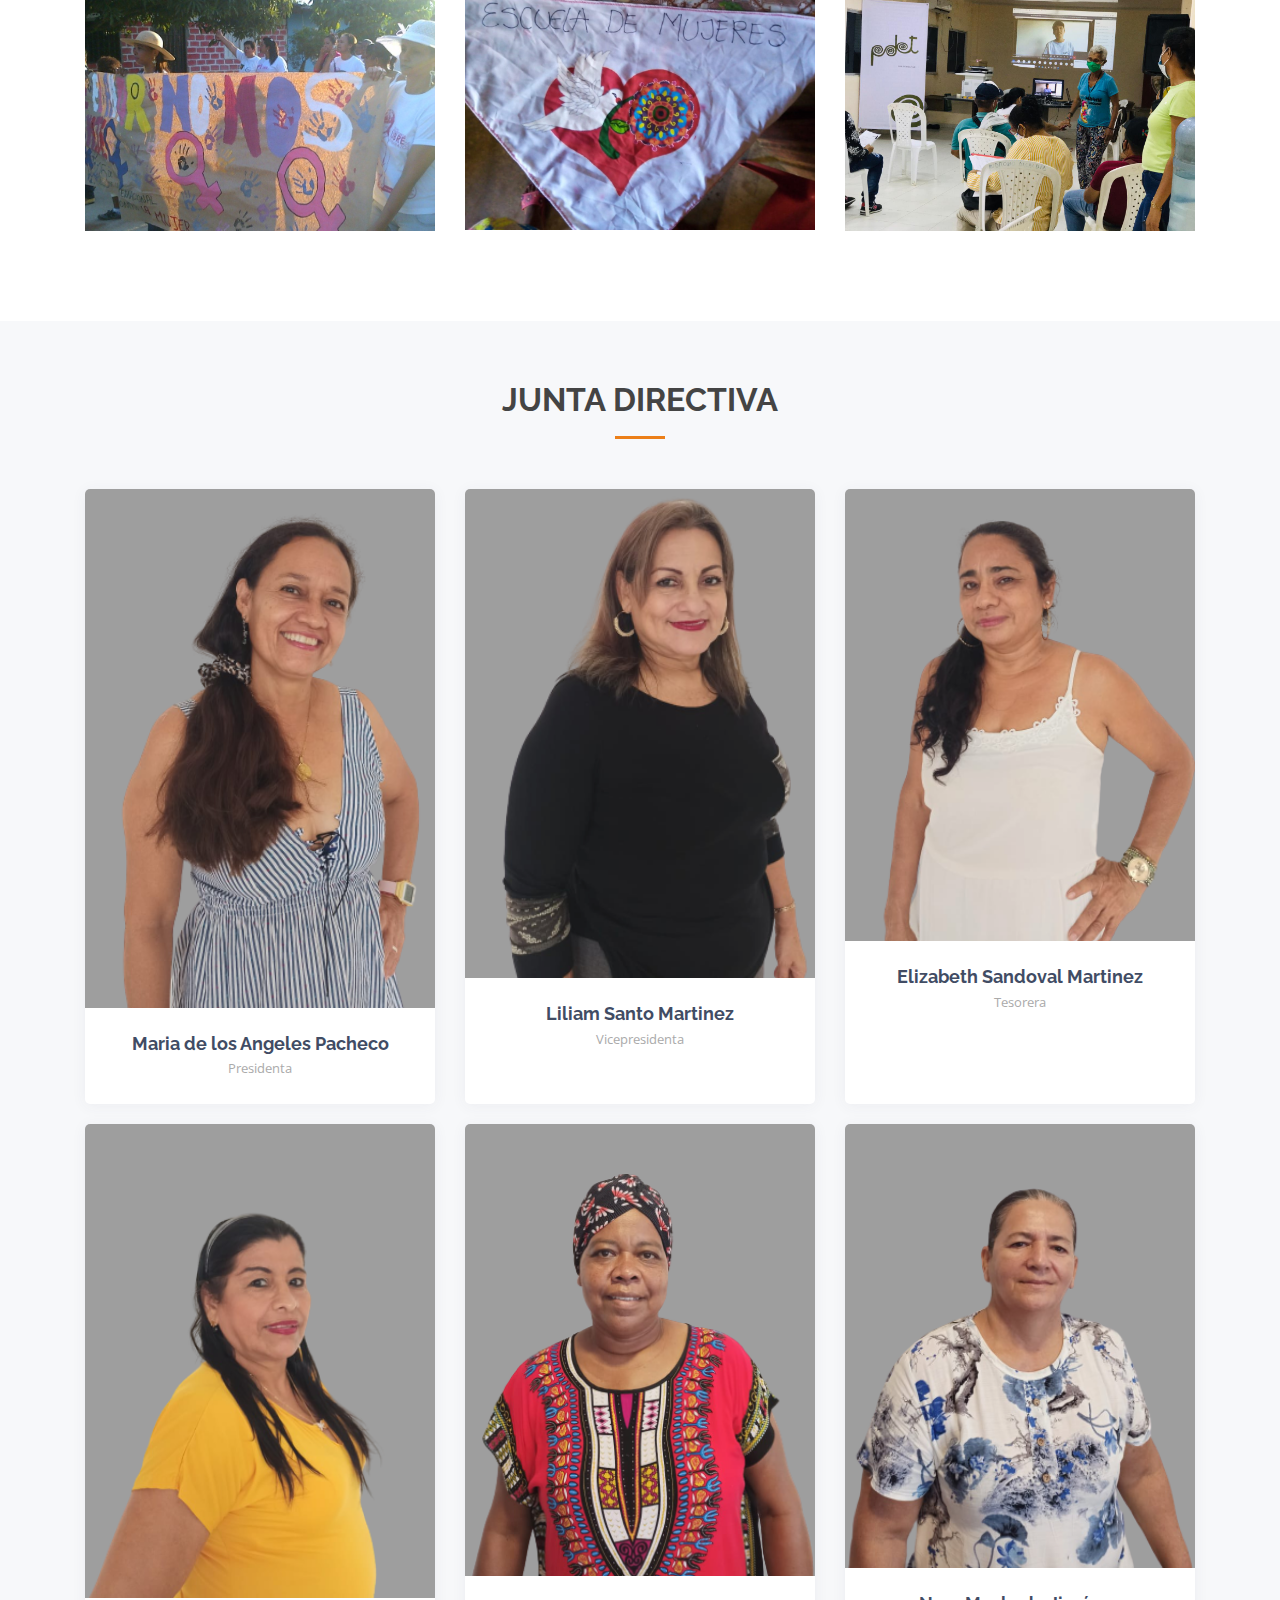
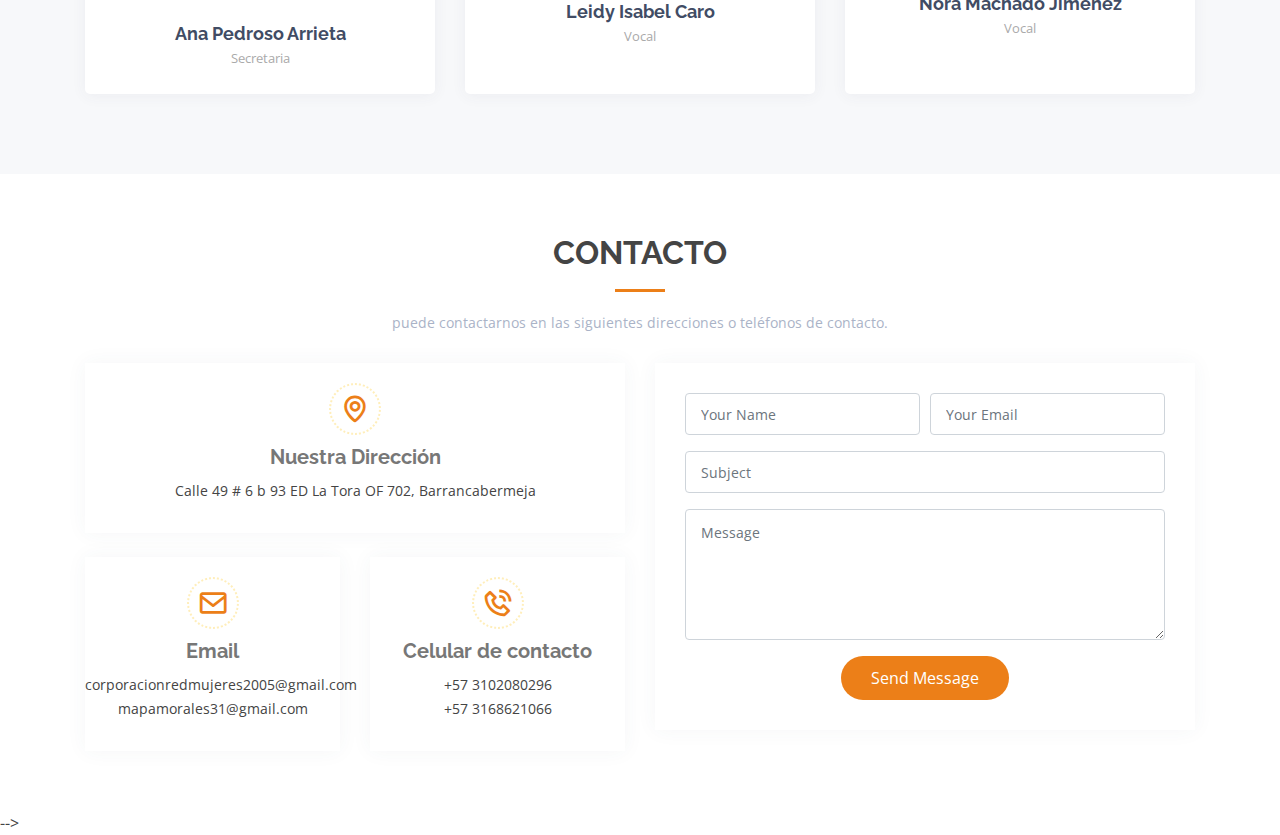
==== commit d58302df: "footer" ====
--- a/index.html
+++ b/index.html
@@ -797,10 +797,10 @@
           &copy; Copyright <strong><span>Baker</span></strong>. All Rights Reserved
         </div>
         <div class="credits">
-          <!-- All the links in the footer should remain intact. -->
+          All the links in the footer should remain intact. -->
           <!-- You can delete the links only if you purchased the pro version. -->
           <!-- Licensing information: https://bootstrapmade.com/license/ -->
-          <!-- Purchase the pro version with working PHP/AJAX contact form: https://bootstrapmade.com/baker-free-onepage-bootstrap-theme/ -->
+          <!-- Purchase the pro version with working PHP/AJAX contact form: https://bootstrapmade.com/baker-free-onepage-bootstrap-theme/ 
           Designed by <a href="https://bootstrapmade.com/">BootstrapMade</a>
         </div>
       </div>
@@ -812,7 +812,7 @@
         <a href="#" class="linkedin"><i class="bx bxl-linkedin"></i></a>
       </div>
     </div>
-  </footer><!-- End Footer -->
+  </footer> End Footer -->
 
   <a href="#" class="back-to-top"><i class="bx bx-up-arrow-alt"></i></a>
 
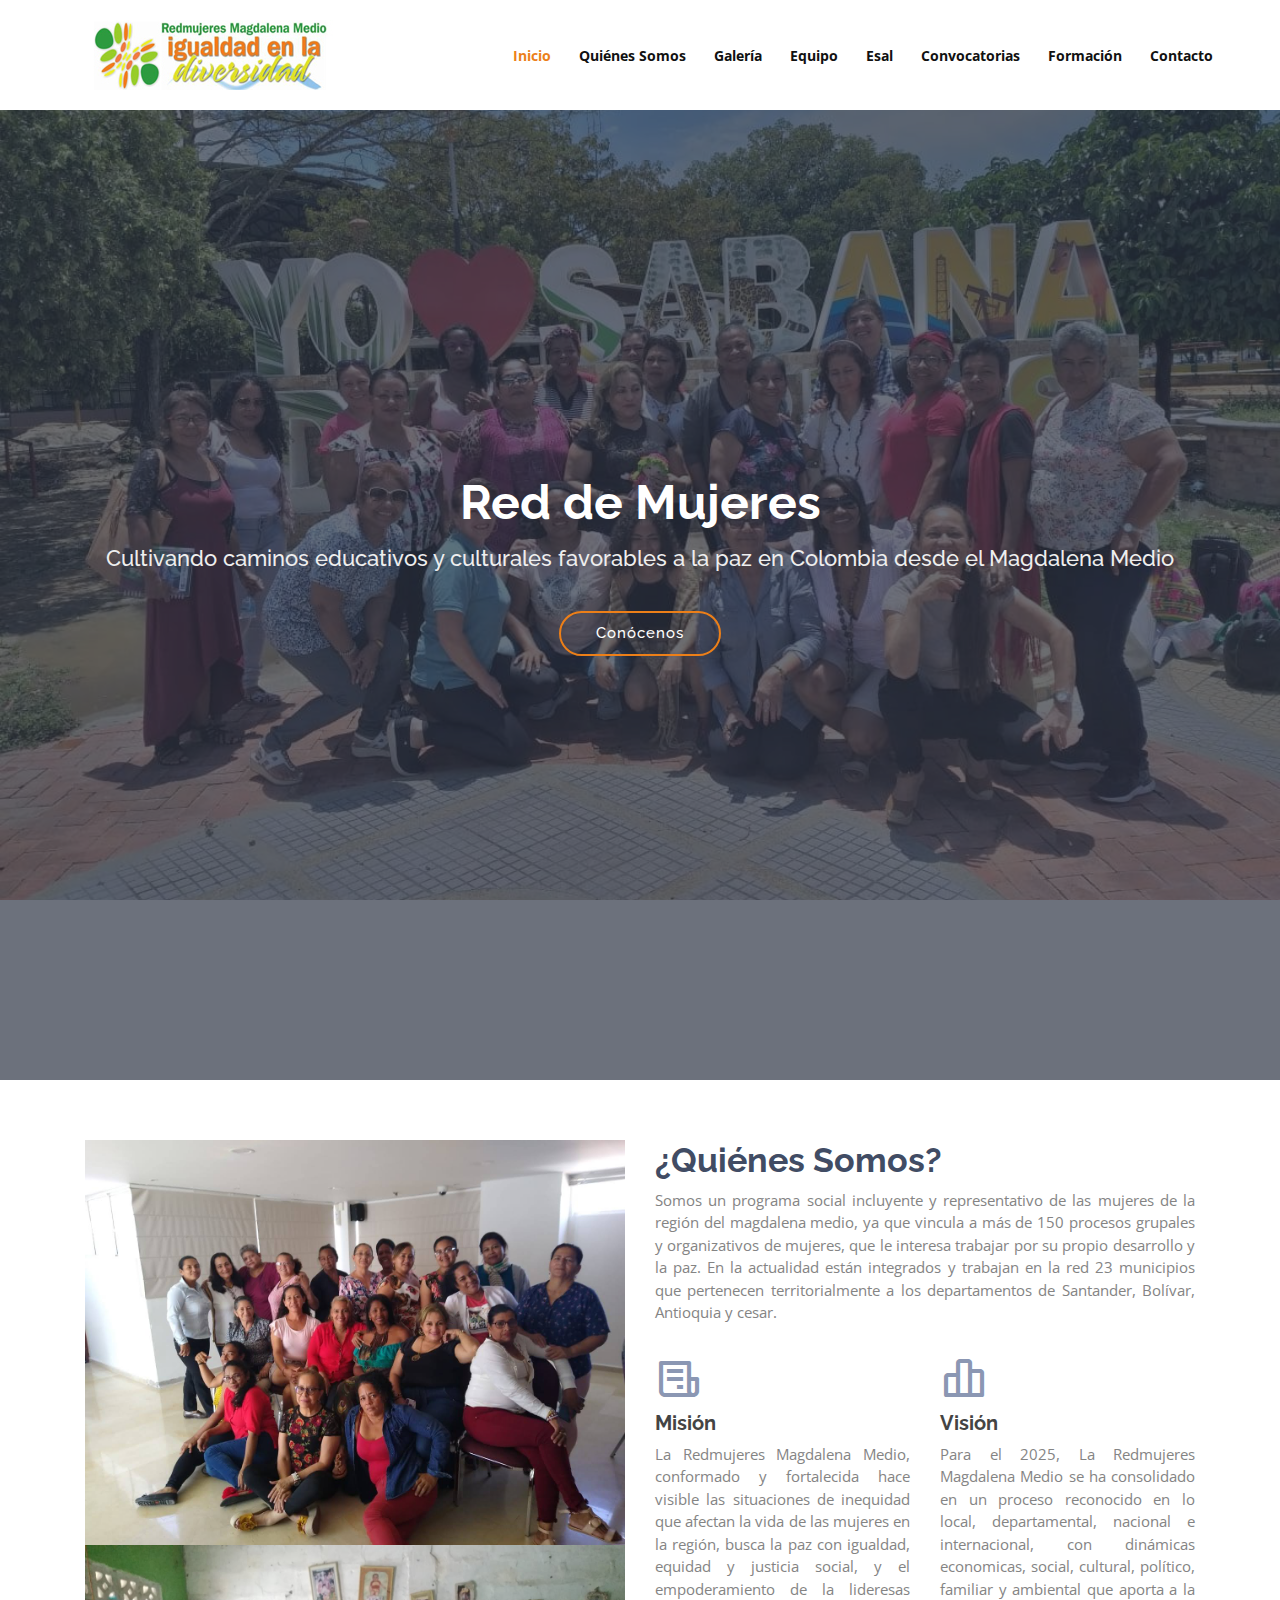
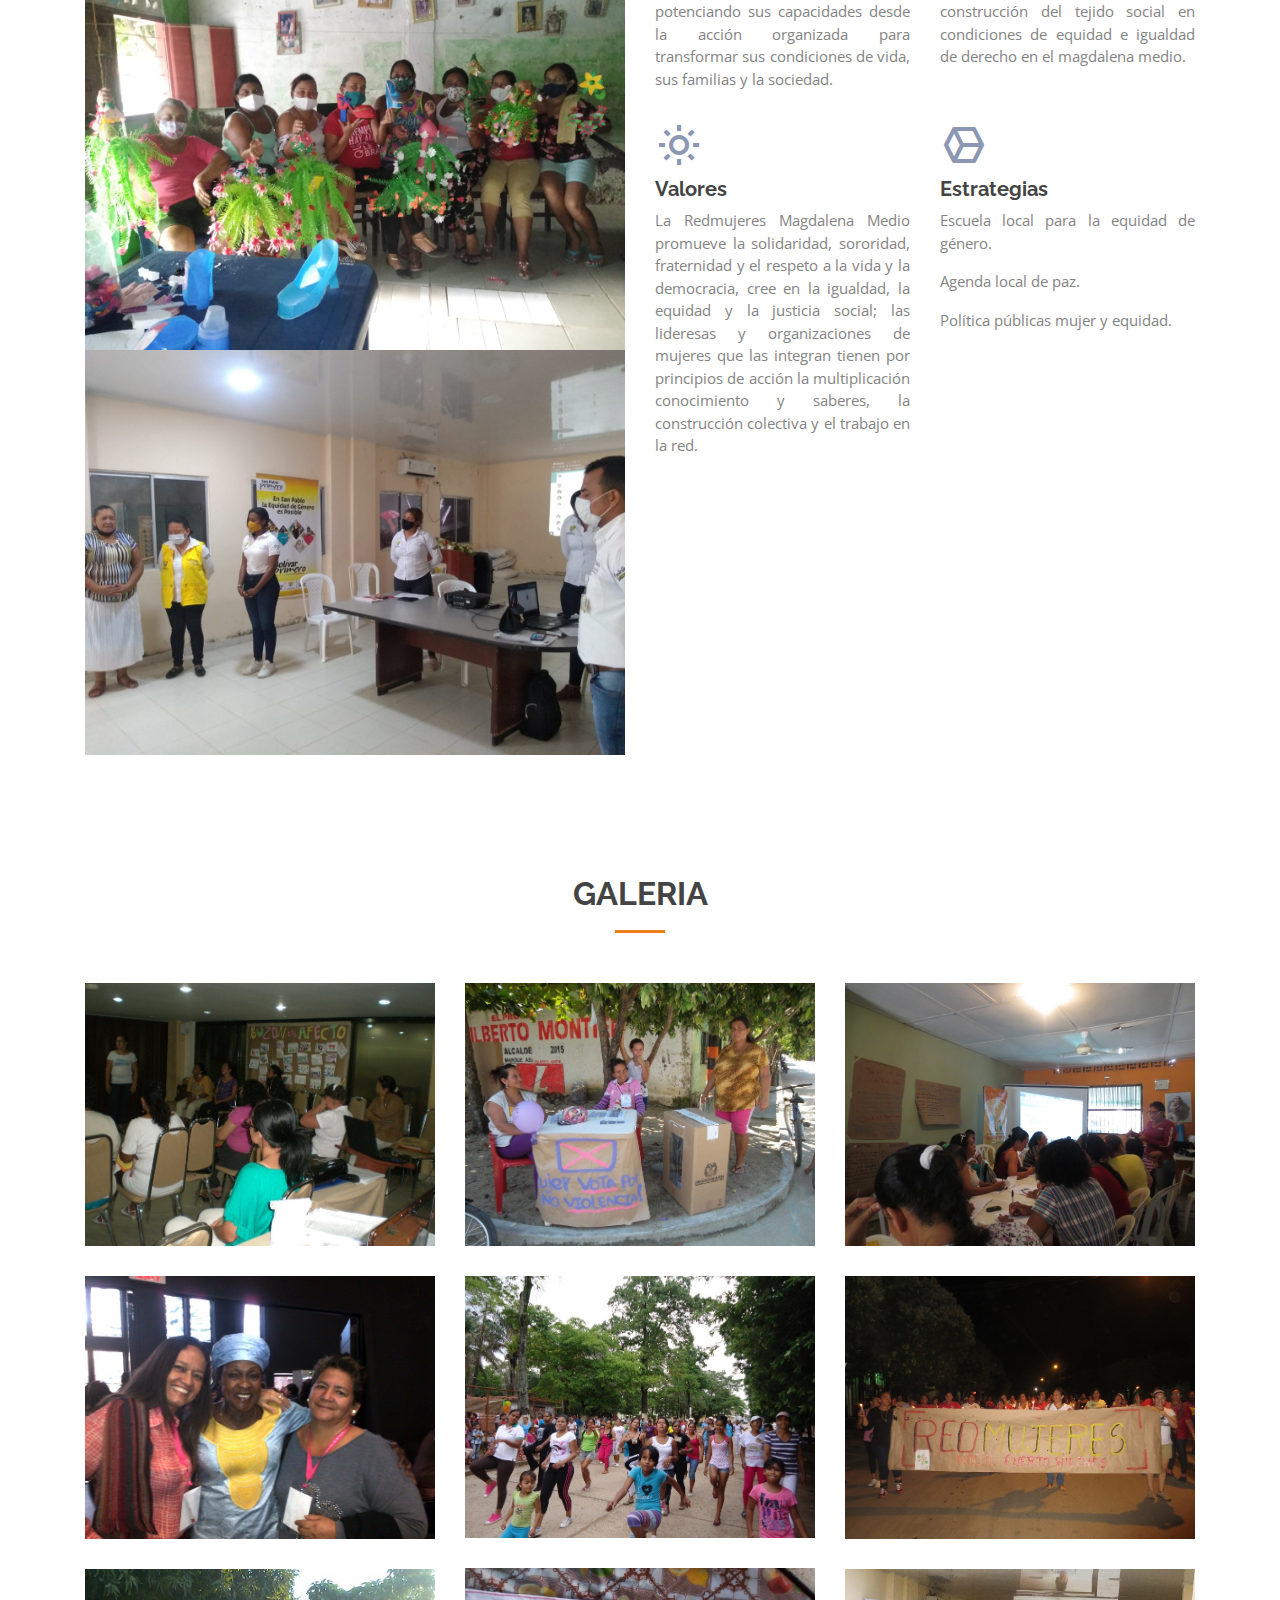
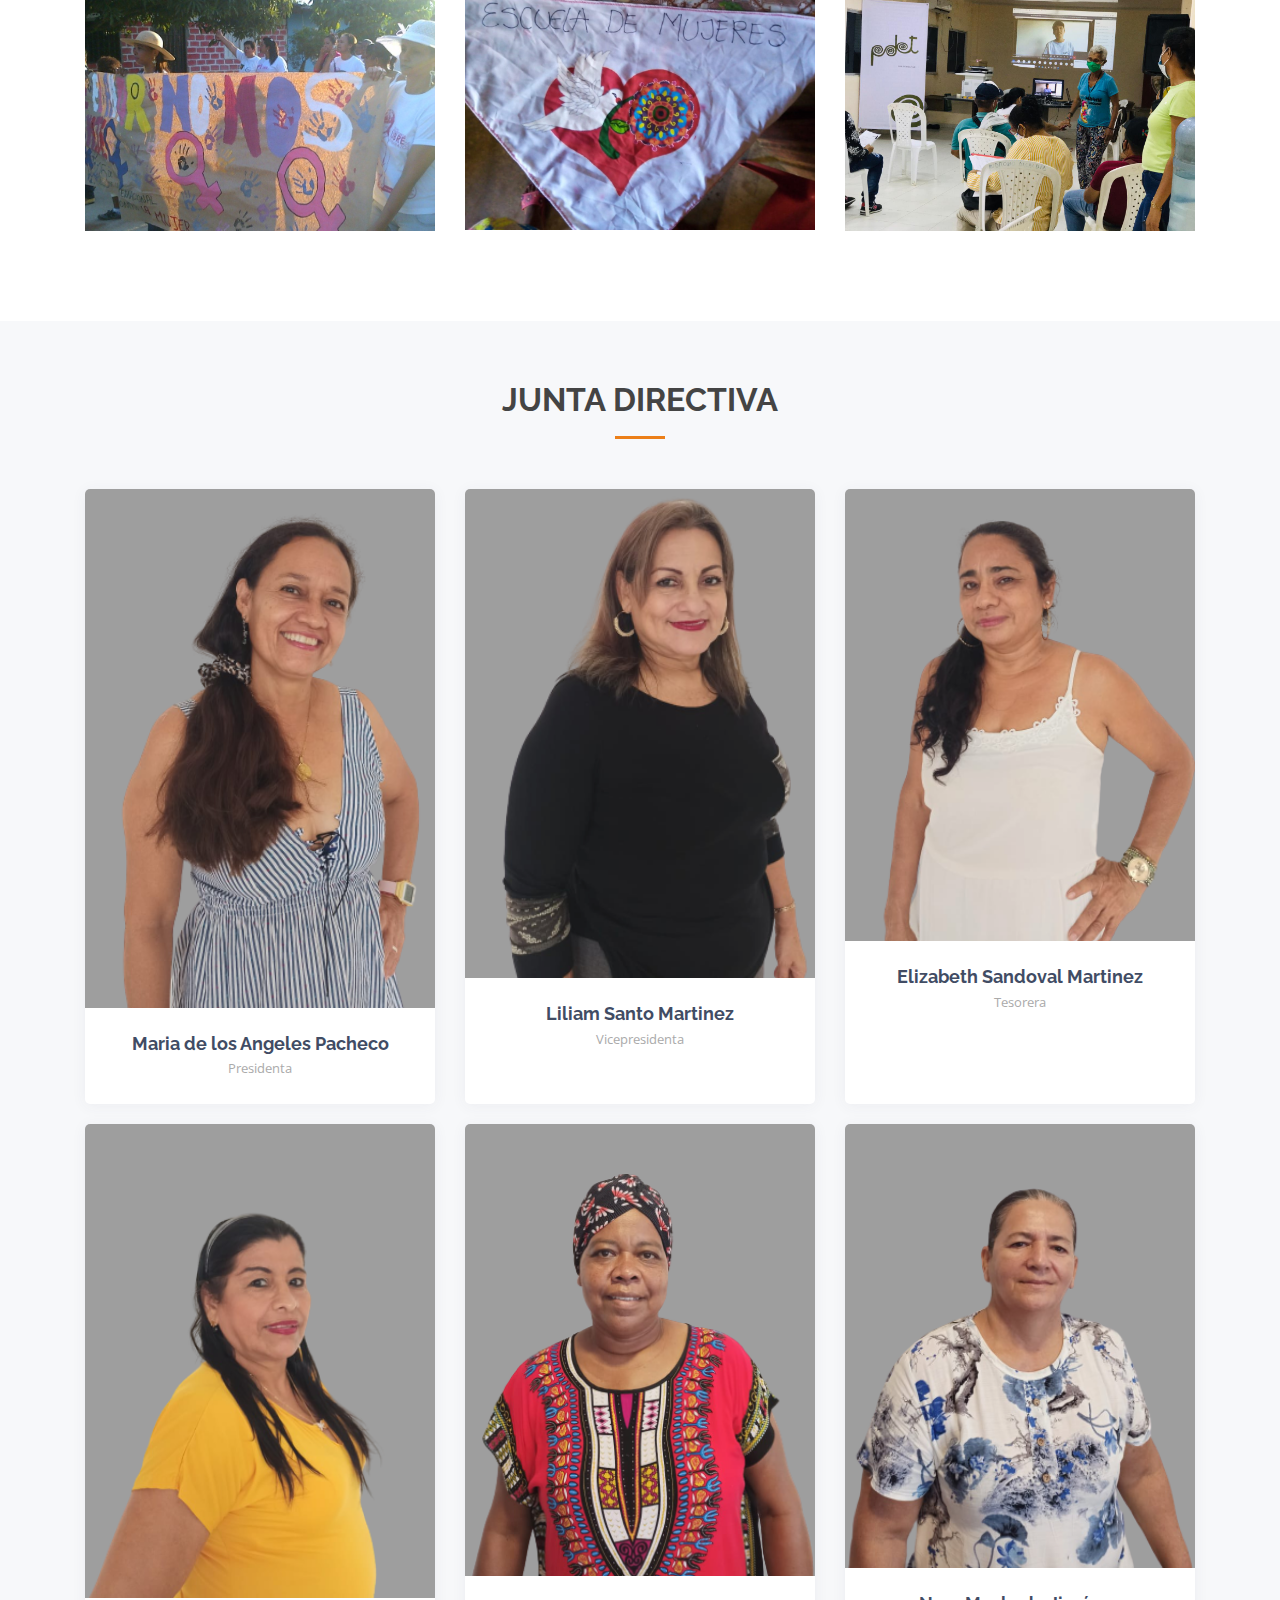
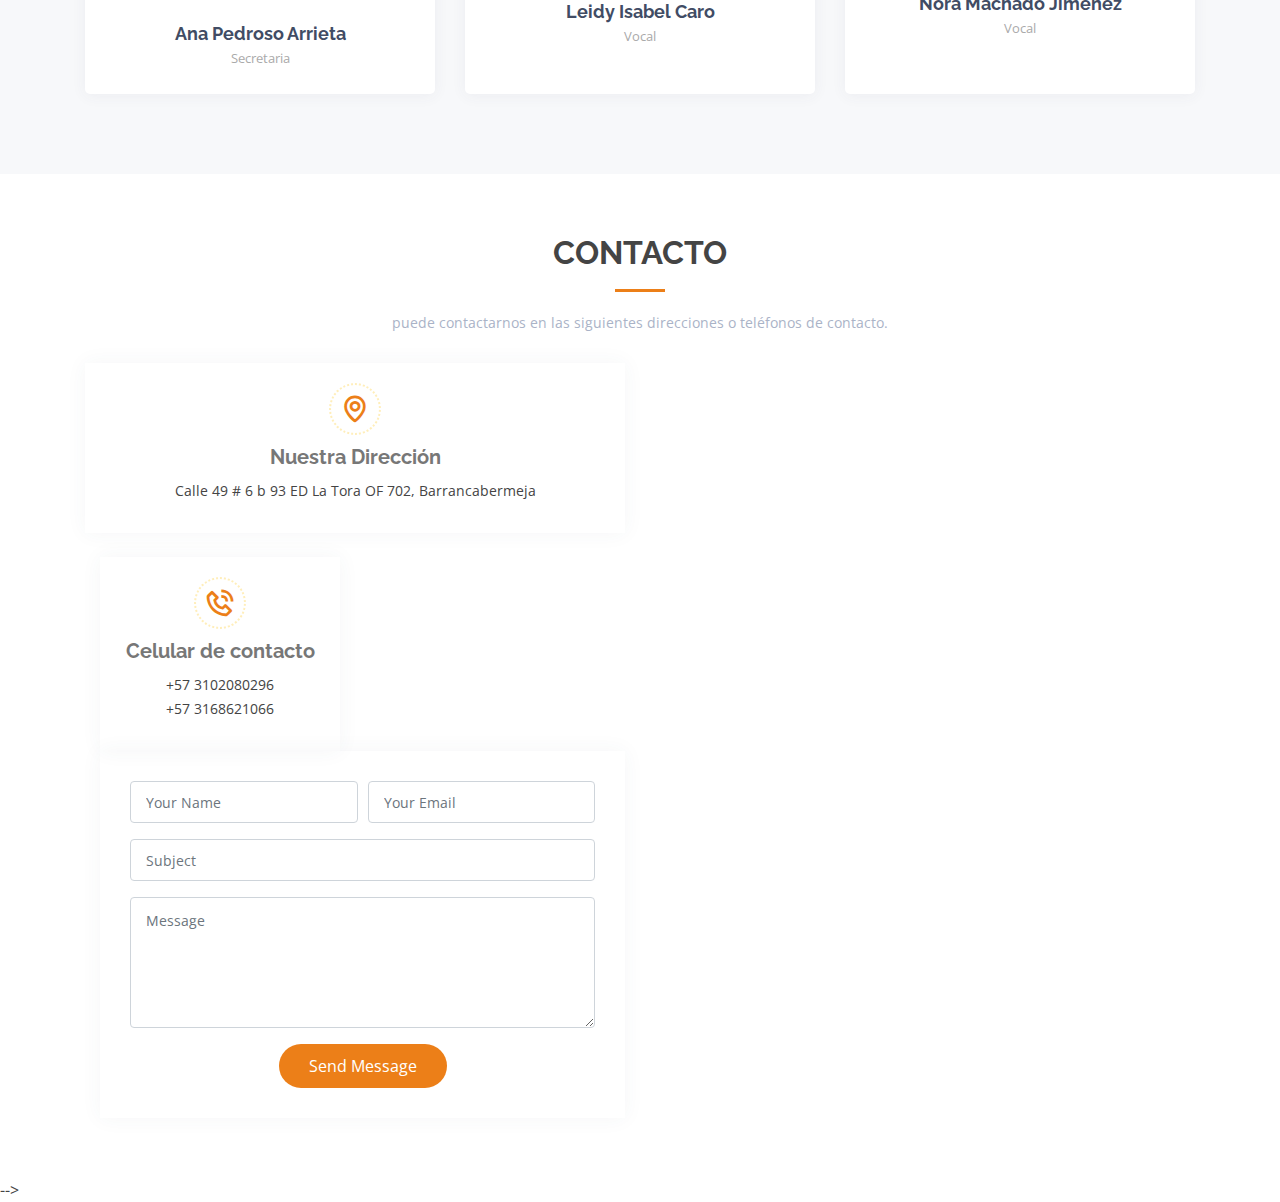
==== commit 1e0e4a66: "info" ====
--- a/index.html
+++ b/index.html
@@ -674,7 +674,7 @@
 
         <div class="row">
 
-          <div class="col-lg-6">
+          <div class="col-lg-6 col-md-12">
 
             <div class="row">
               <div class="col-md-12">
@@ -684,12 +684,12 @@
                   <p>Calle 49 # 6 b 93 ED La Tora OF 702, Barrancabermeja</p>
                 </div>
               </div>
-              <div class="col-md-6">
+              <!--div class="col-md-6">
                 <div class="info-box mt-4">
                   <i class="bx bx-envelope"></i>
                   <h3>Email</h3>
                   <p>corporacionredmujeres2005@gmail.com<br>mapamorales31@gmail.com</p>
-                </div>
+                </div-->
               </div>
               <div class="col-md-6">
                 <div class="info-box mt-4">
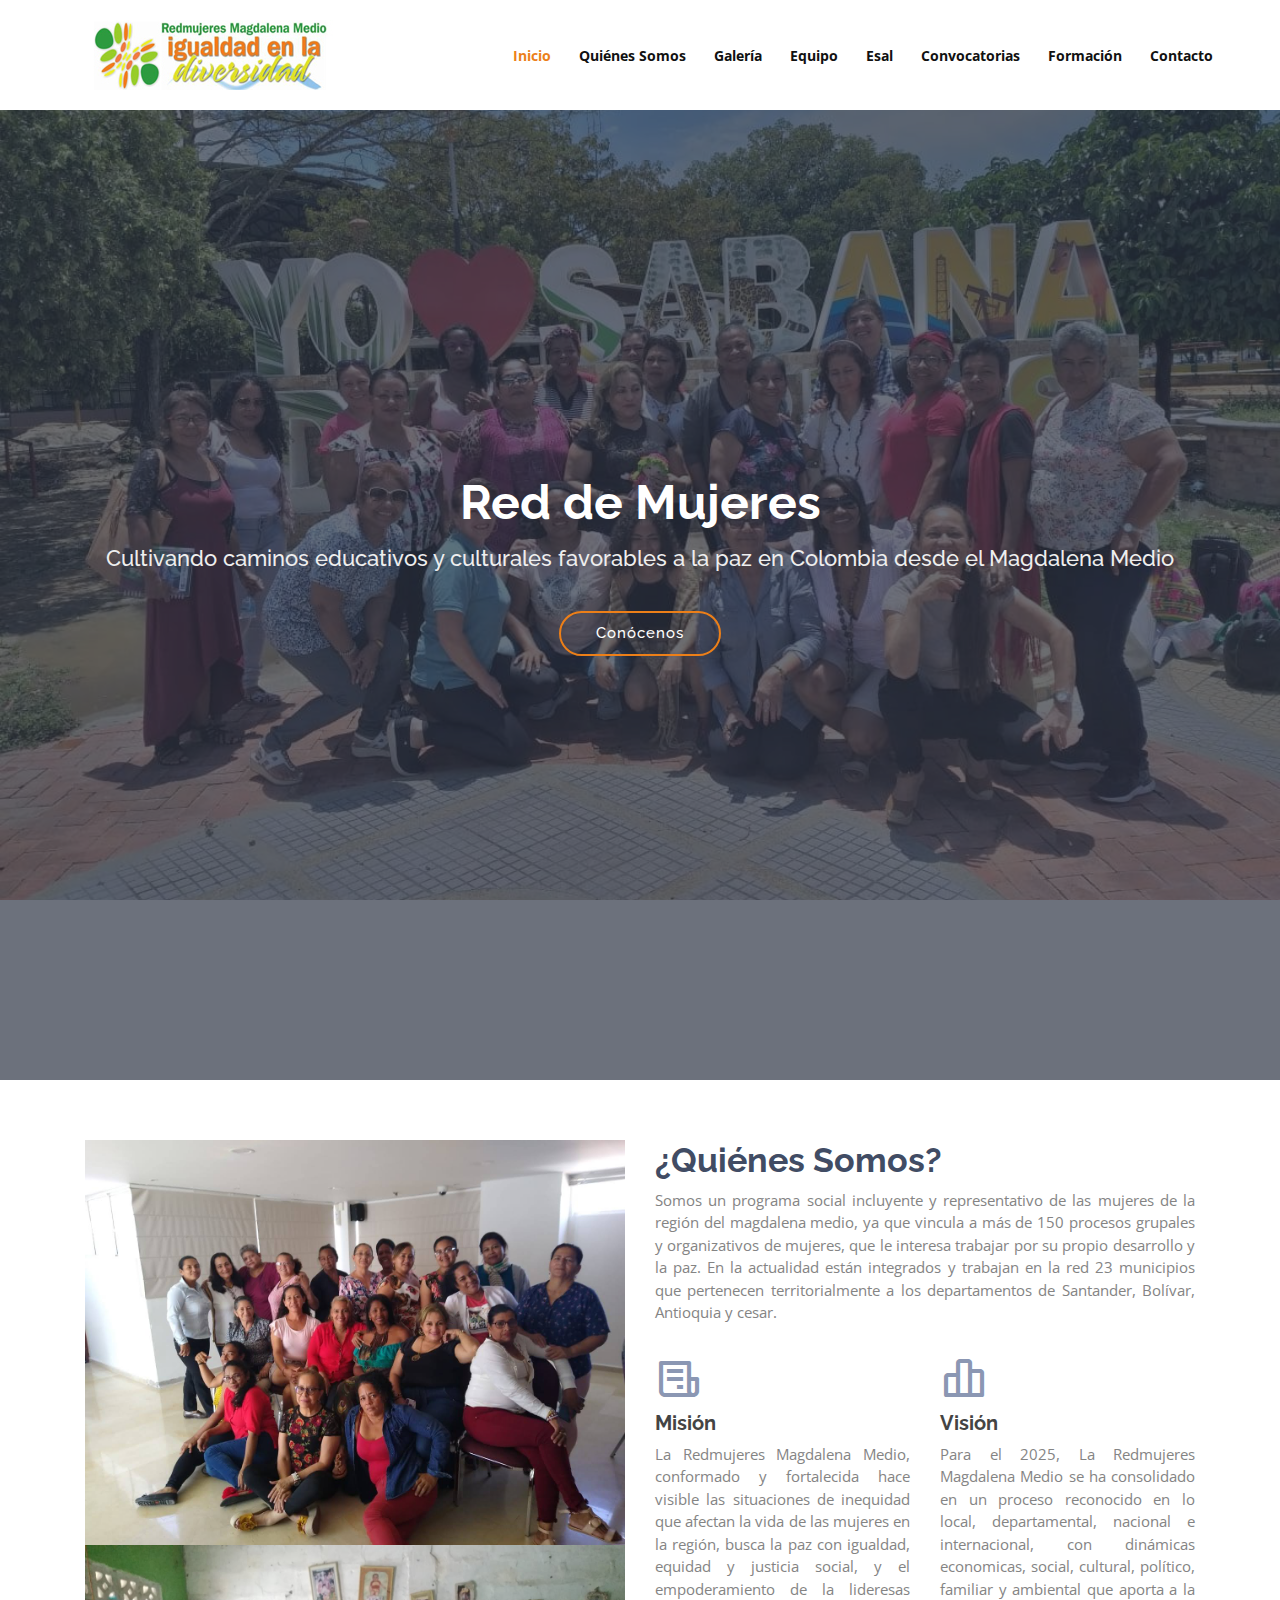
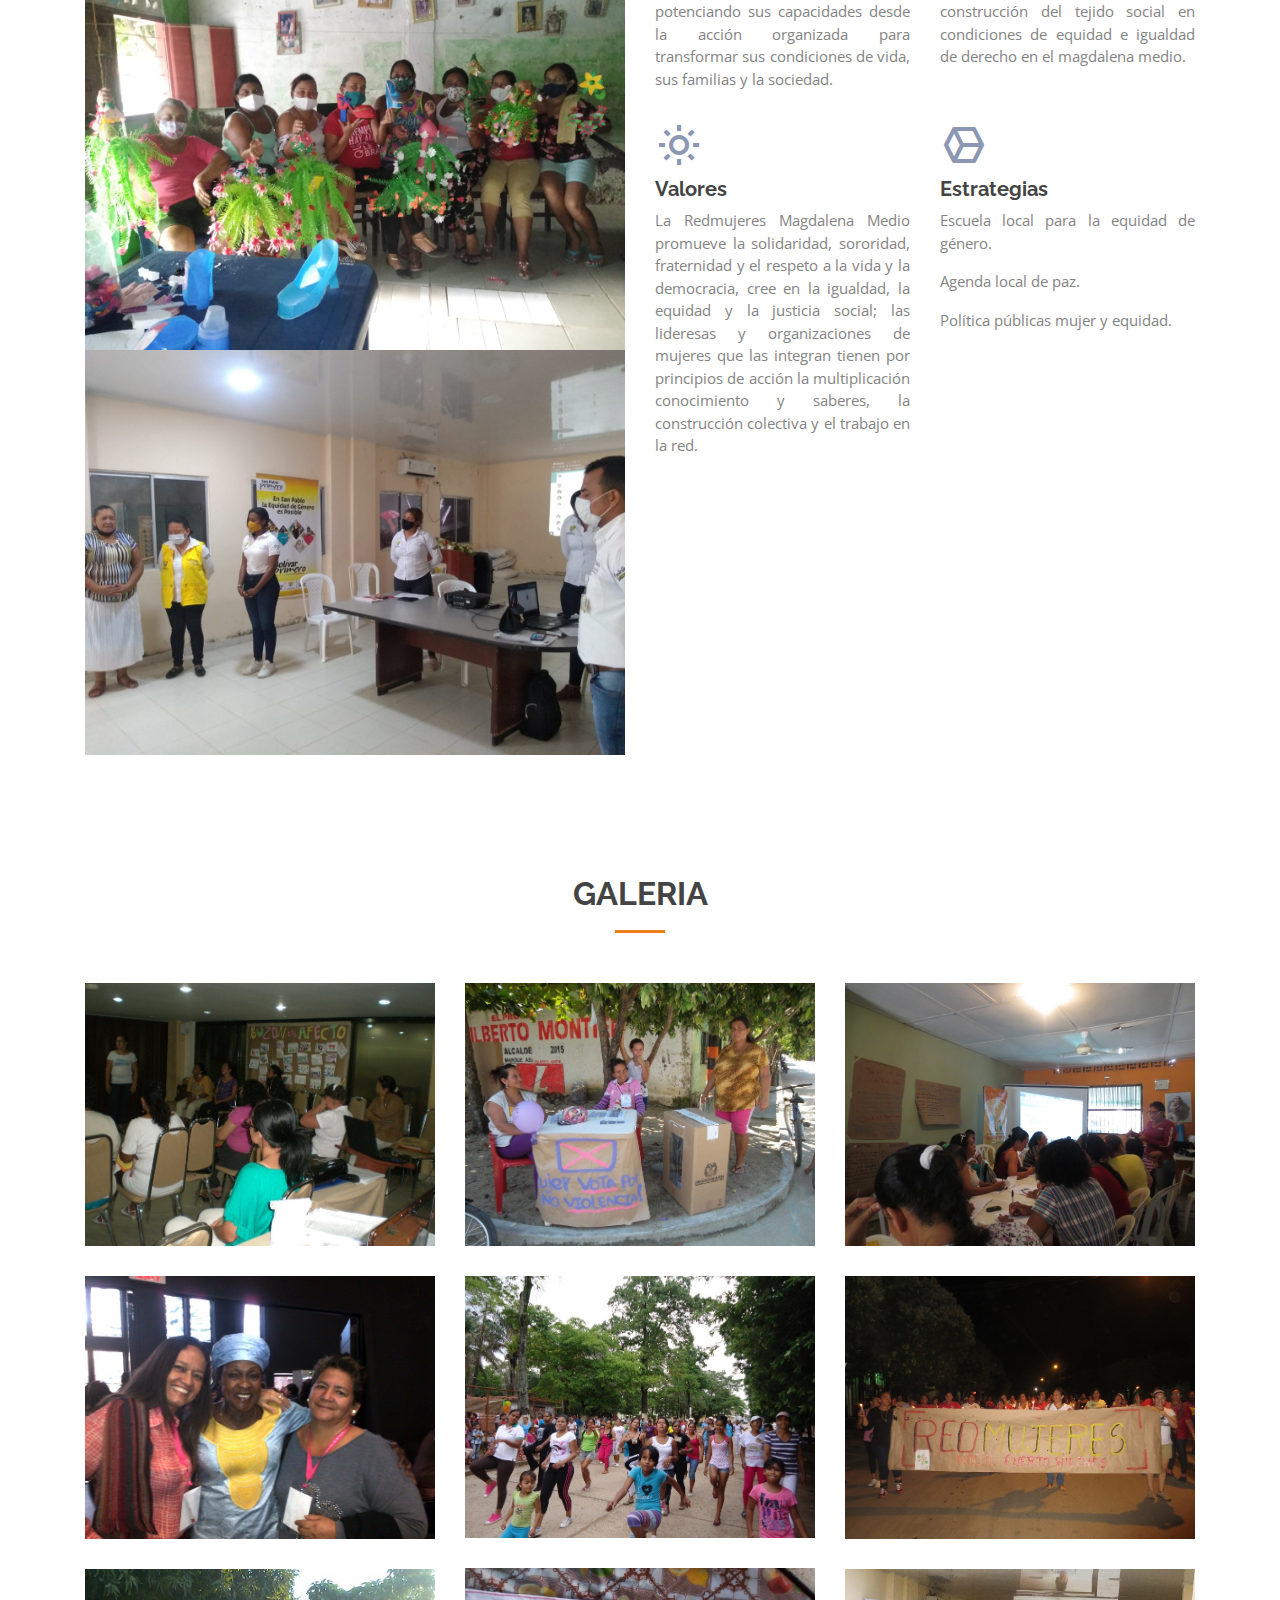
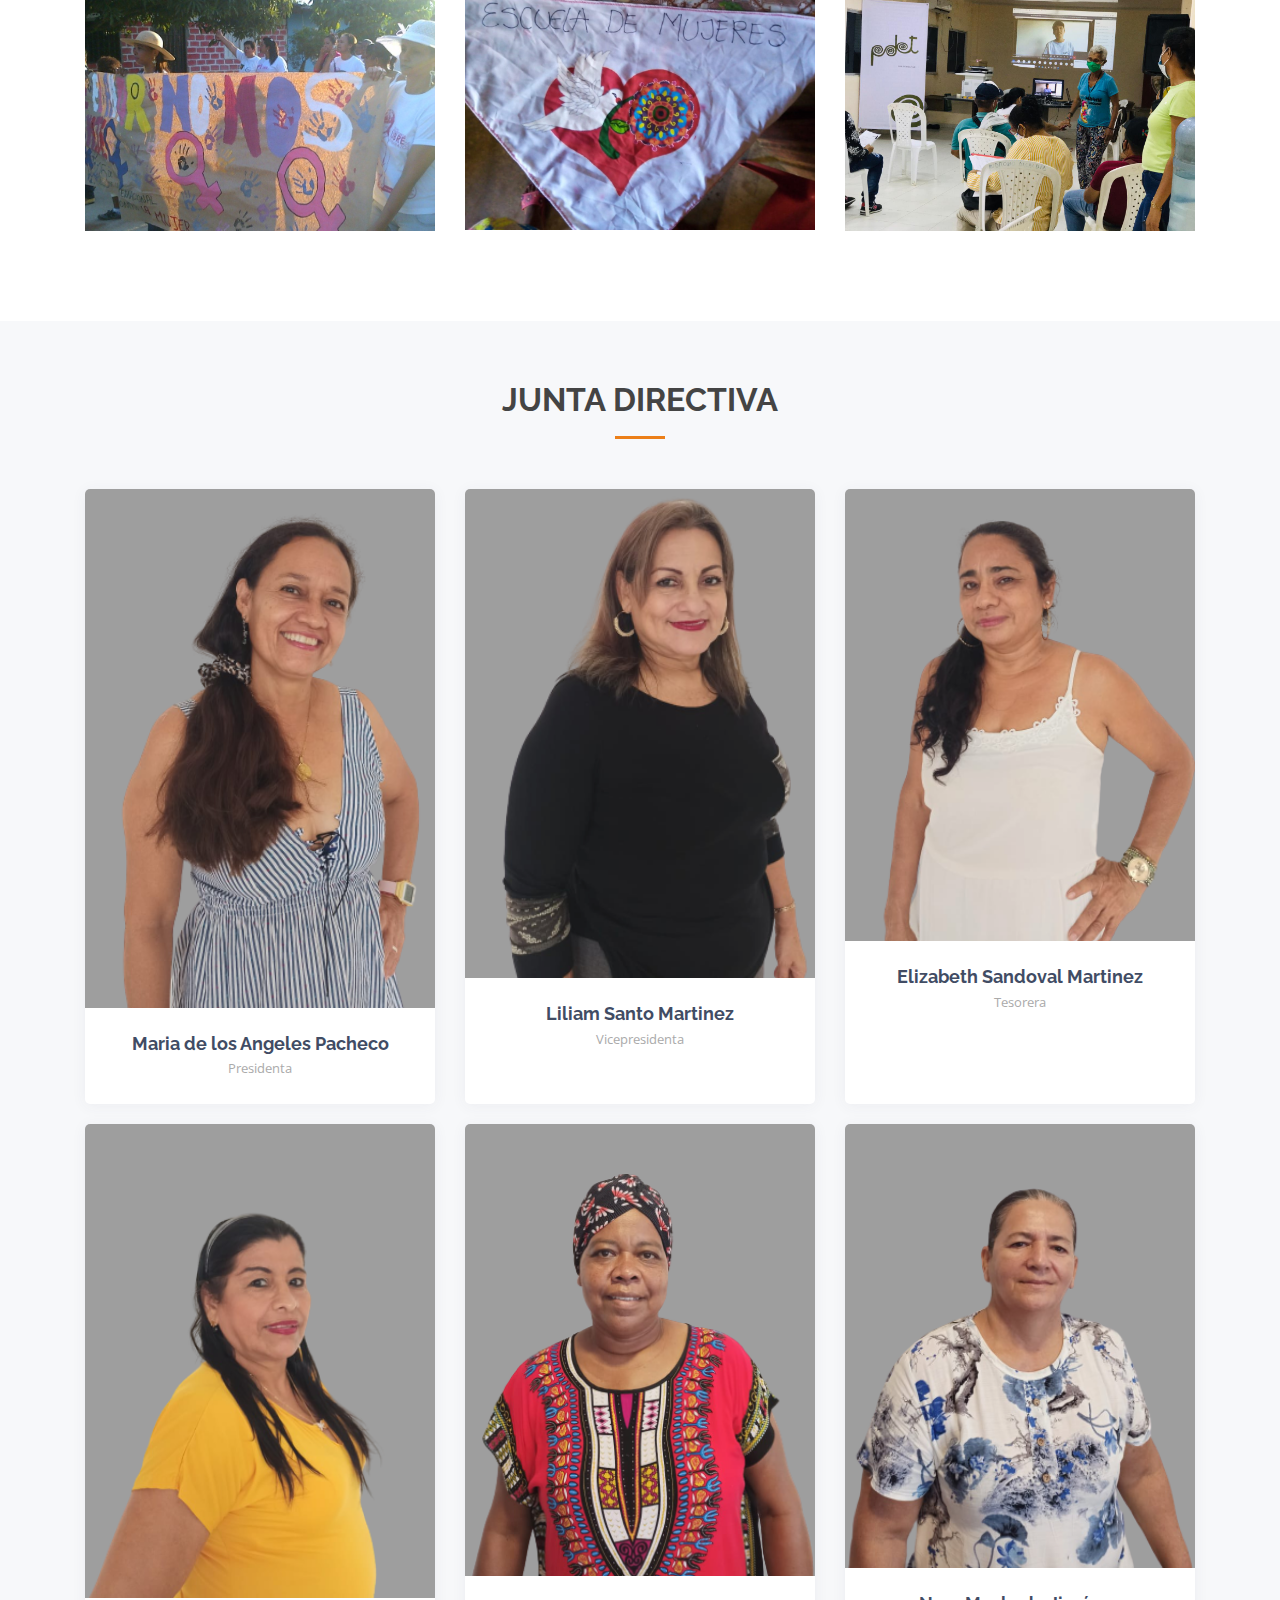
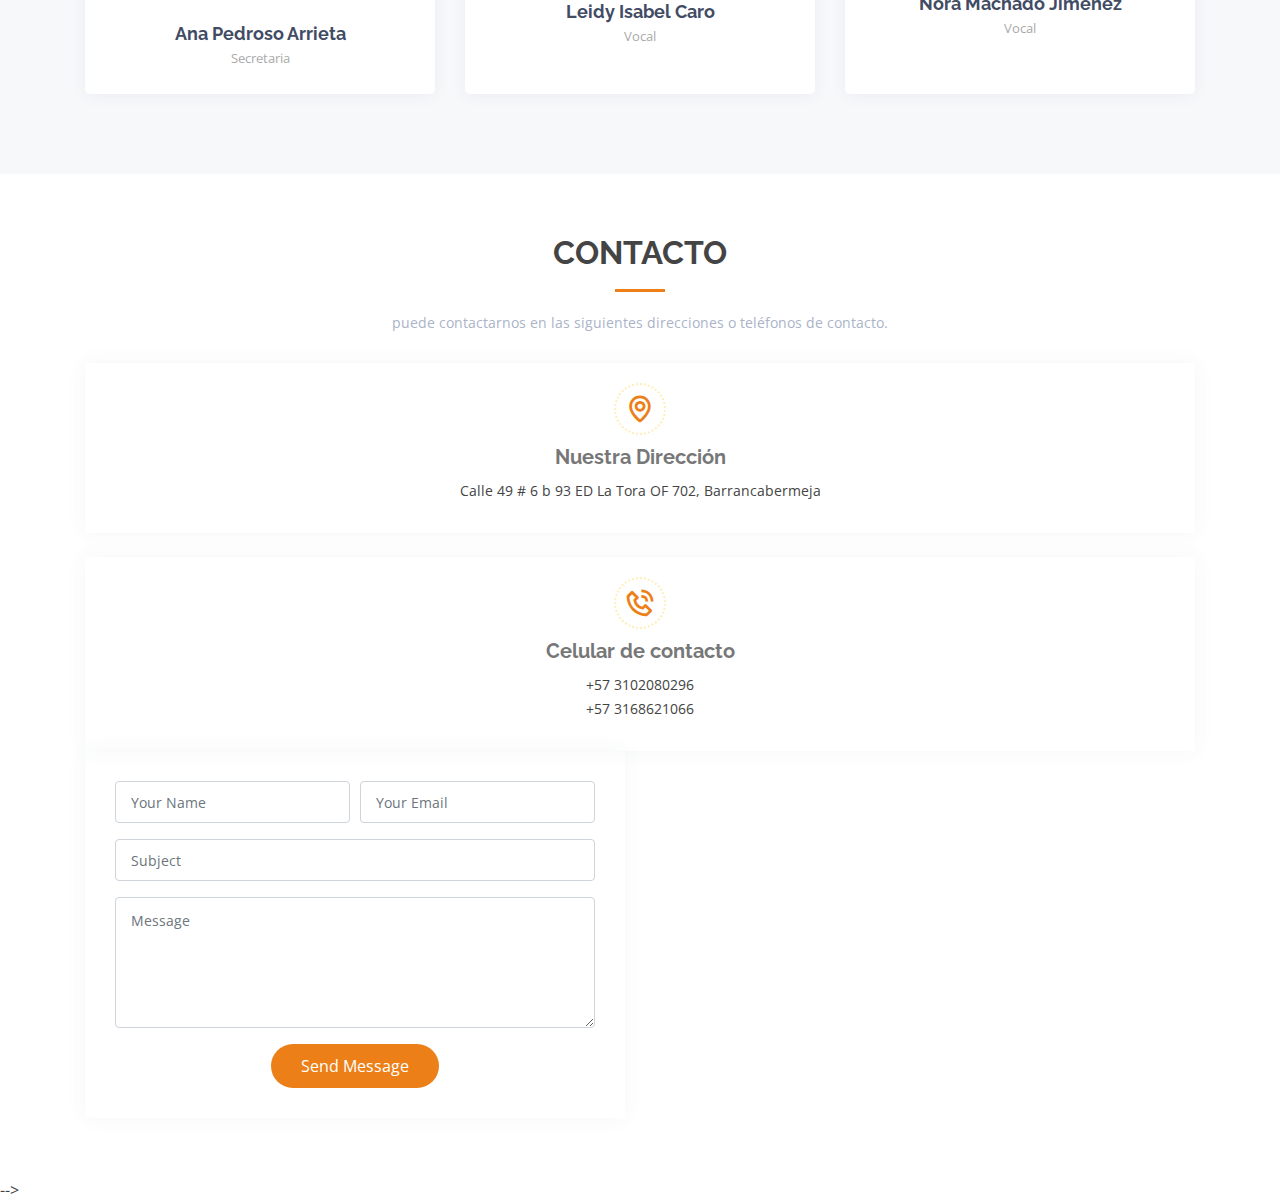
==== commit 87b0456d: "re" ====
--- a/index.html
+++ b/index.html
@@ -673,16 +673,18 @@
         </div>
 
         <div class="row">
-
-          <div class="col-lg-6 col-md-12">
-
-            <div class="row">
               <div class="col-md-12">
                 <div class="info-box">
                   <i class="bx bx-map"></i>
                   <h3>Nuestra Dirección</h3>
                   <p>Calle 49 # 6 b 93 ED La Tora OF 702, Barrancabermeja</p>
                 </div>
+
+                <div class="info-box mt-4">
+                  <i class="bx bx-phone-call"></i>
+                  <h3>Celular de contacto</h3>
+                  <p>+57 3102080296<br>+57 3168621066</p>
+                </div>
               </div>
               <!--div class="col-md-6">
                 <div class="info-box mt-4">
@@ -690,17 +692,6 @@
                   <h3>Email</h3>
                   <p>corporacionredmujeres2005@gmail.com<br>mapamorales31@gmail.com</p>
                 </div-->
-              </div>
-              <div class="col-md-6">
-                <div class="info-box mt-4">
-                  <i class="bx bx-phone-call"></i>
-                  <h3>Celular de contacto</h3>
-                  <p>+57 3102080296<br>+57 3168621066</p>
-                </div>
-              </div>
-            </div>
-
-          </div>
 
           <div class="col-lg-6">
             <form action="forms/contact.php" method="post" role="form" class="php-email-form">
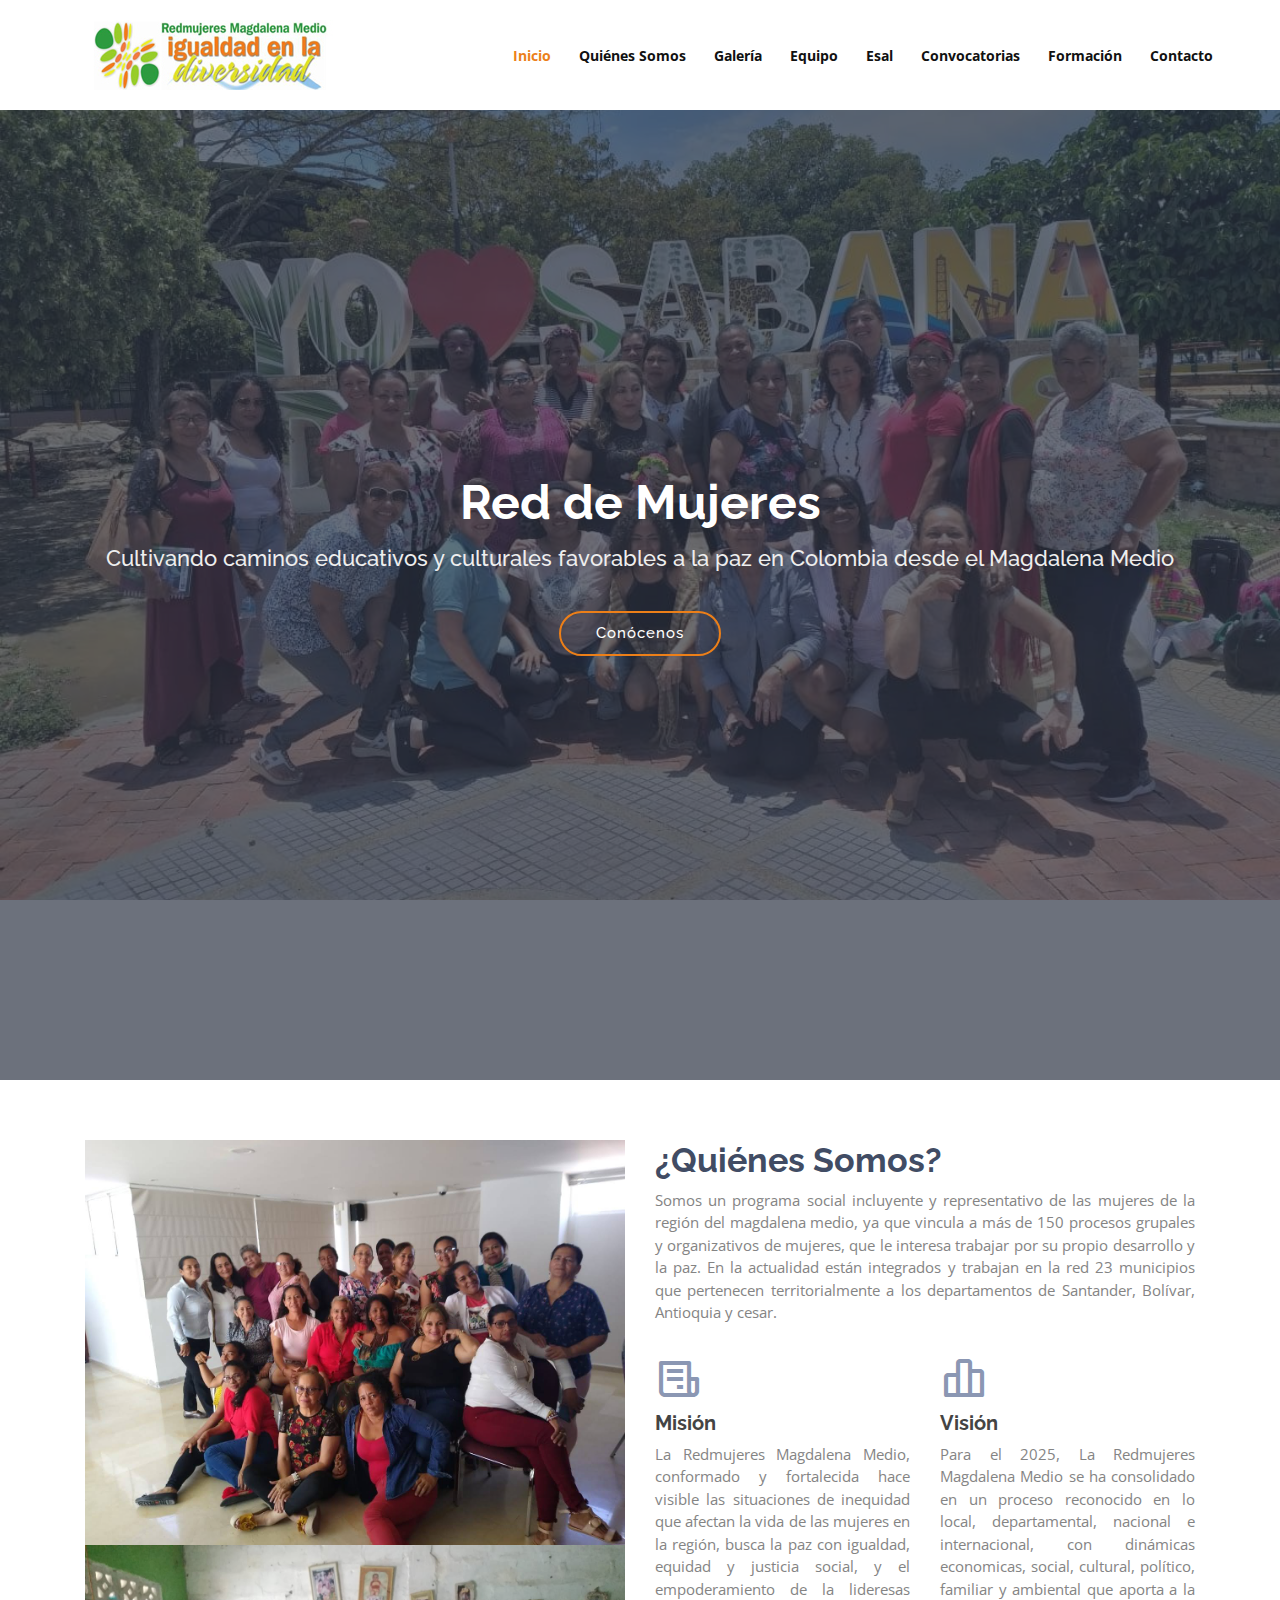
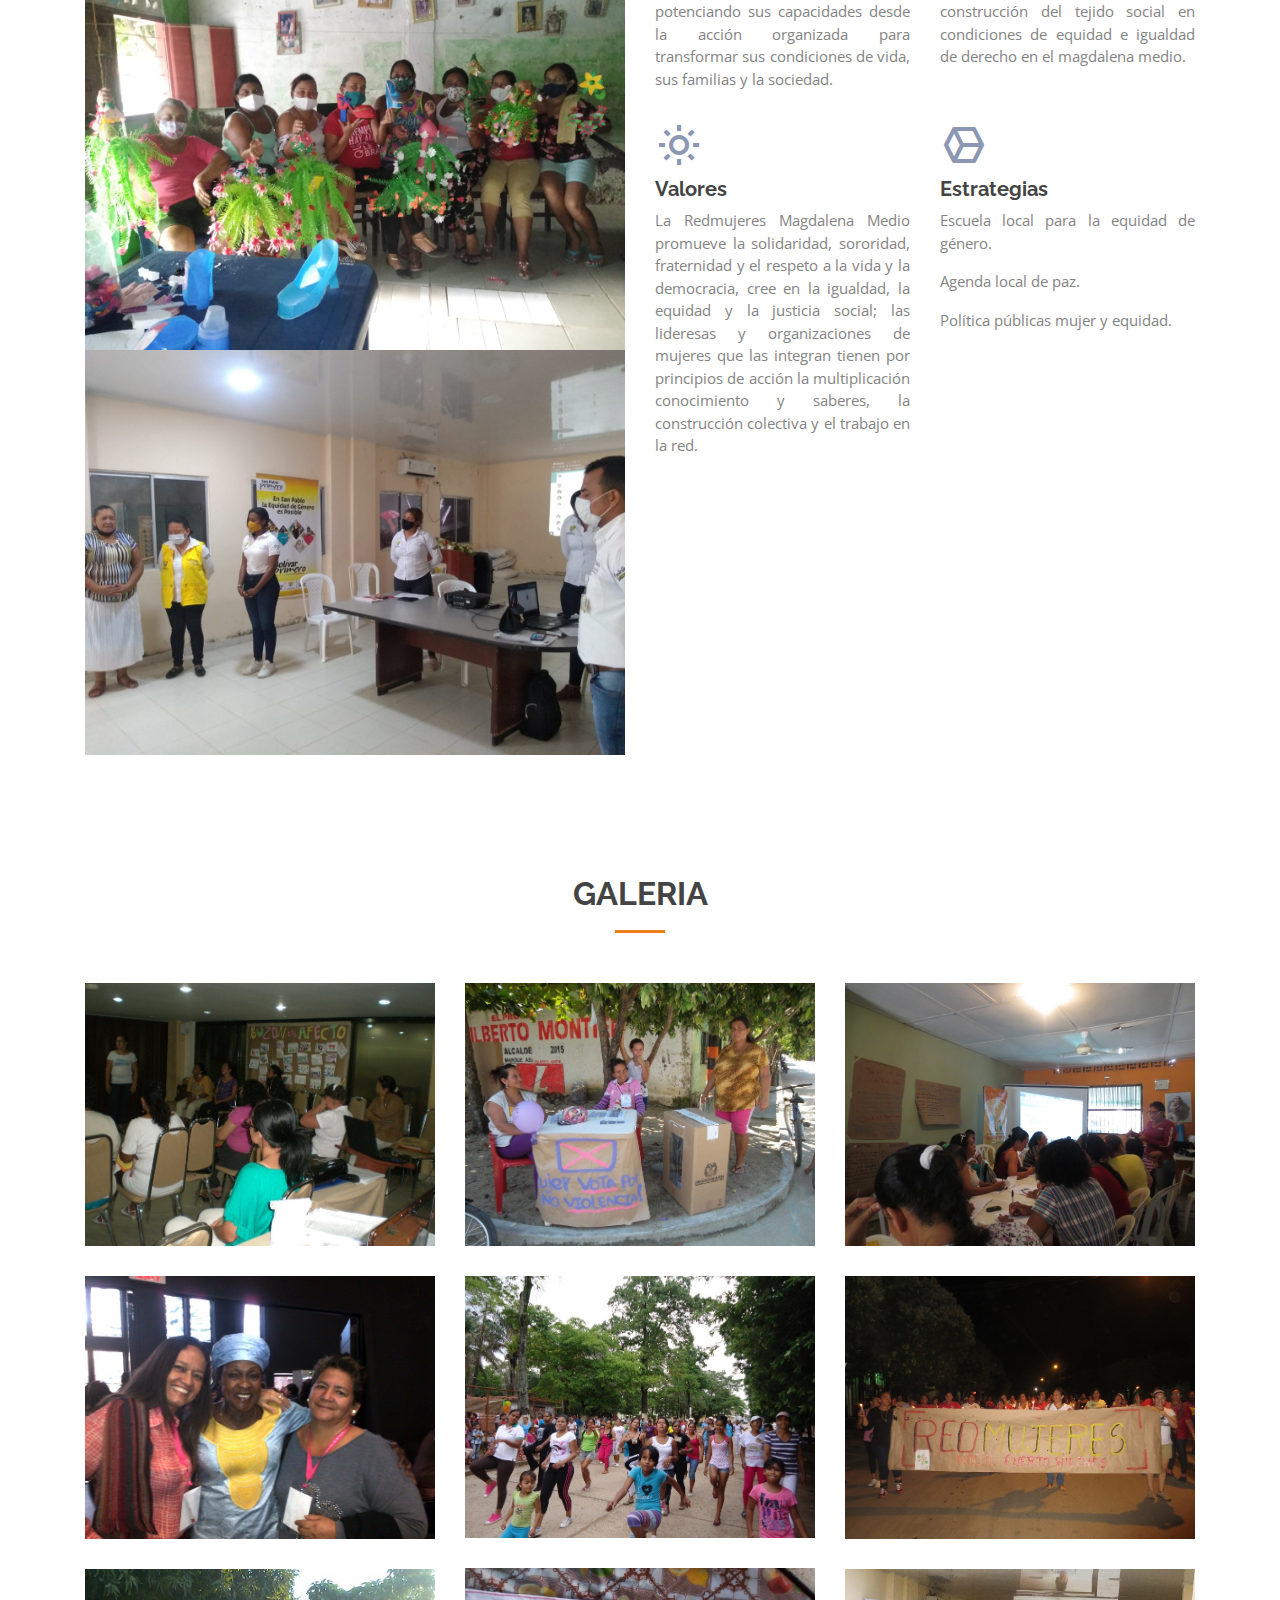
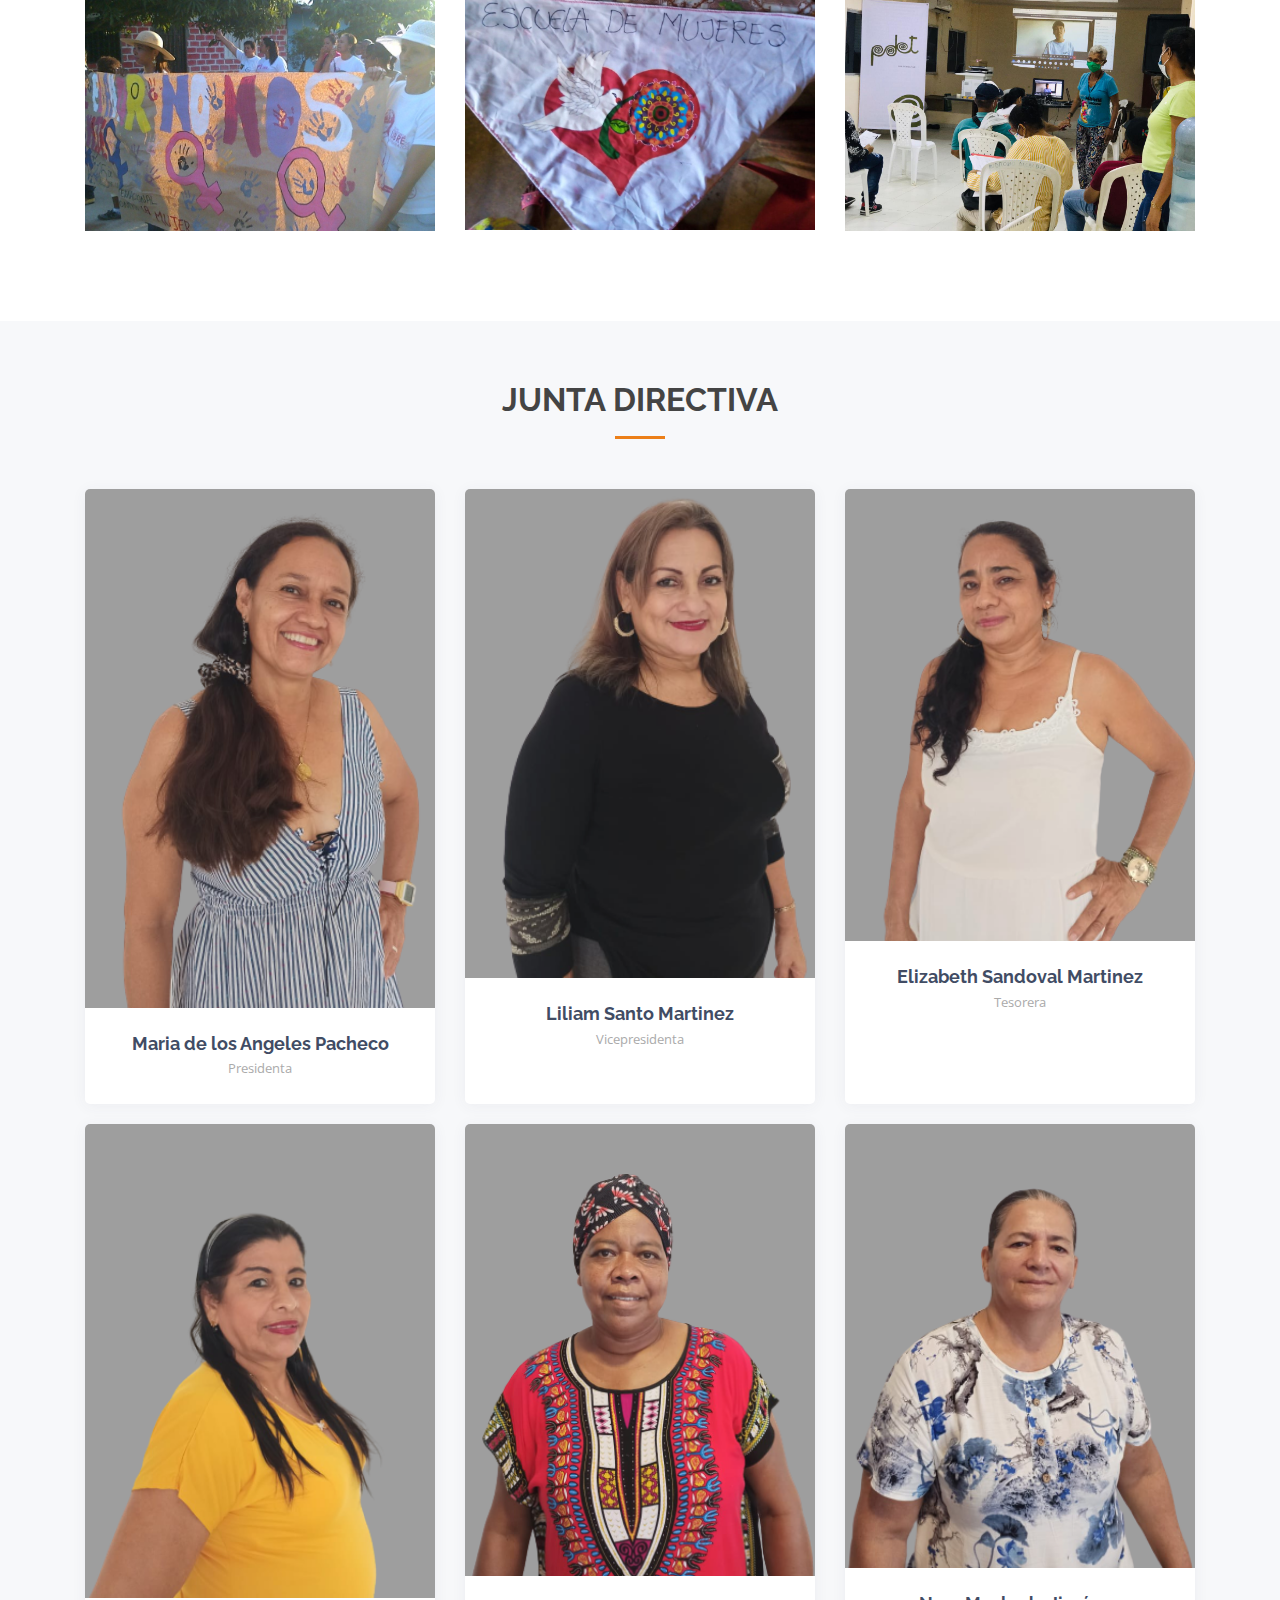
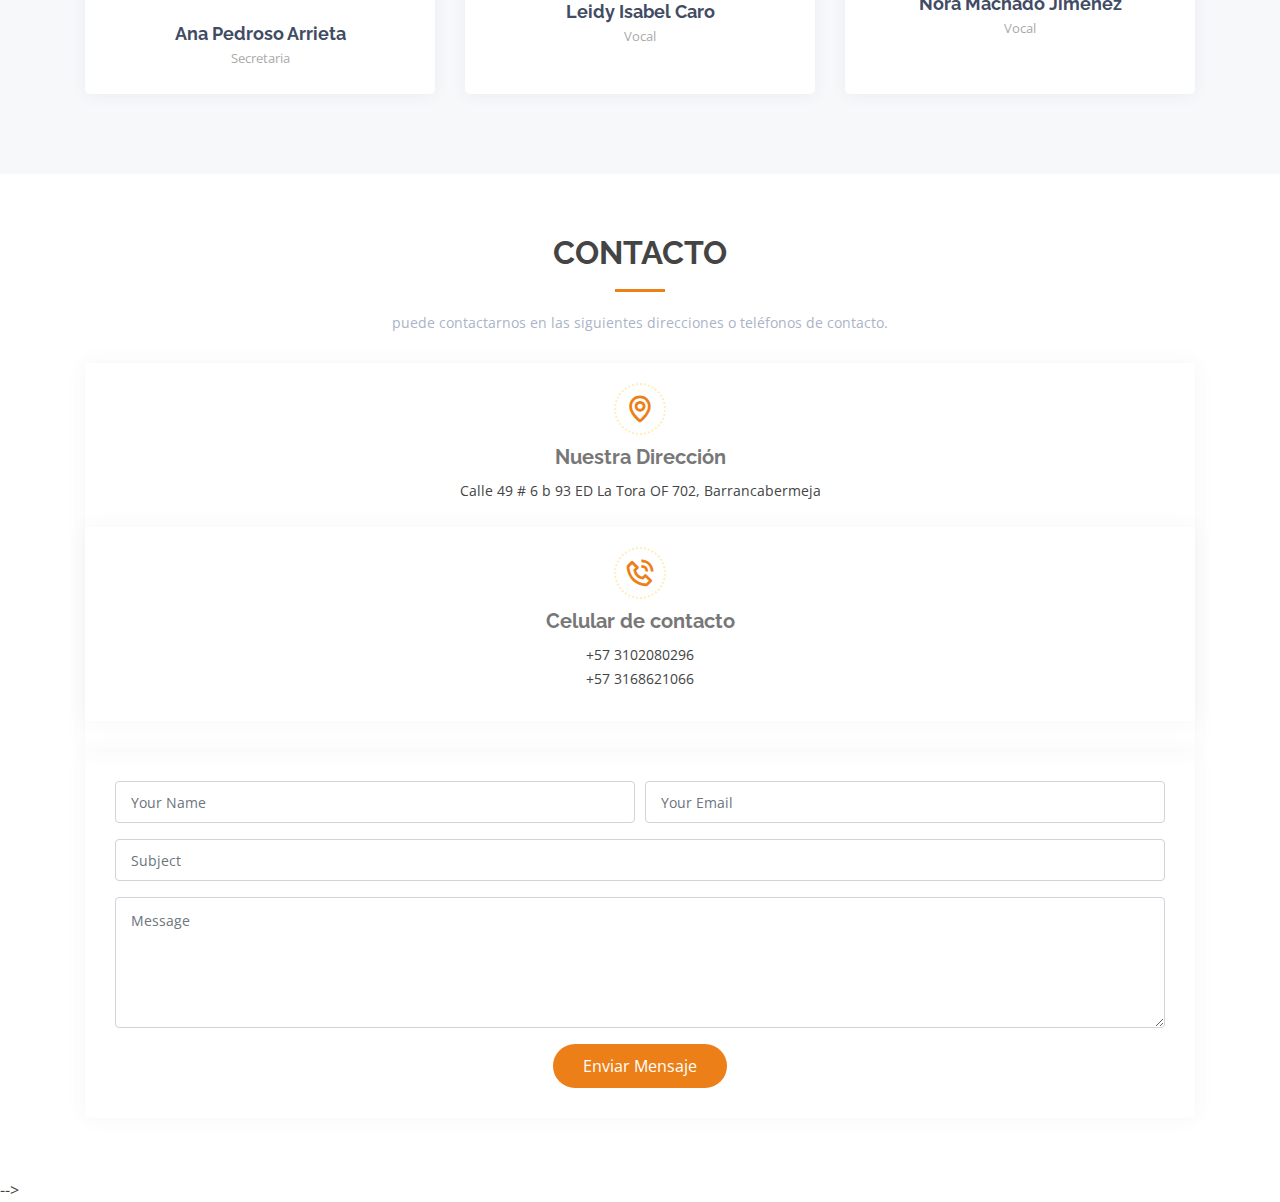
==== commit 2650a4b0: "y" ====
--- a/index.html
+++ b/index.html
@@ -678,13 +678,16 @@
                   <i class="bx bx-map"></i>
                   <h3>Nuestra Dirección</h3>
                   <p>Calle 49 # 6 b 93 ED La Tora OF 702, Barrancabermeja</p>
+
+                  <div class="info-box mt-4">
+                    <i class="bx bx-phone-call"></i>
+                    <h3>Celular de contacto</h3>
+                    <p>+57 3102080296<br>+57 3168621066</p>
+                  </div>
+
                 </div>
 
-                <div class="info-box mt-4">
-                  <i class="bx bx-phone-call"></i>
-                  <h3>Celular de contacto</h3>
-                  <p>+57 3102080296<br>+57 3168621066</p>
-                </div>
+              
               </div>
               <!--div class="col-md-6">
                 <div class="info-box mt-4">
@@ -693,7 +696,7 @@
                   <p>corporacionredmujeres2005@gmail.com<br>mapamorales31@gmail.com</p>
                 </div-->
 
-          <div class="col-lg-6">
+          <div class="col-md-12">
             <form action="forms/contact.php" method="post" role="form" class="php-email-form">
               <div class="form-row">
                 <div class="col-md-6 form-group">
@@ -718,7 +721,7 @@
                 <div class="error-message"></div>
                 <div class="sent-message">Your message has been sent. Thank you!</div>
               </div>
-              <div class="text-center"><button type="submit">Send Message</button></div>
+              <div class="text-center"><button type="submit">Enviar Mensaje</button></div>
             </form>
           </div>
 
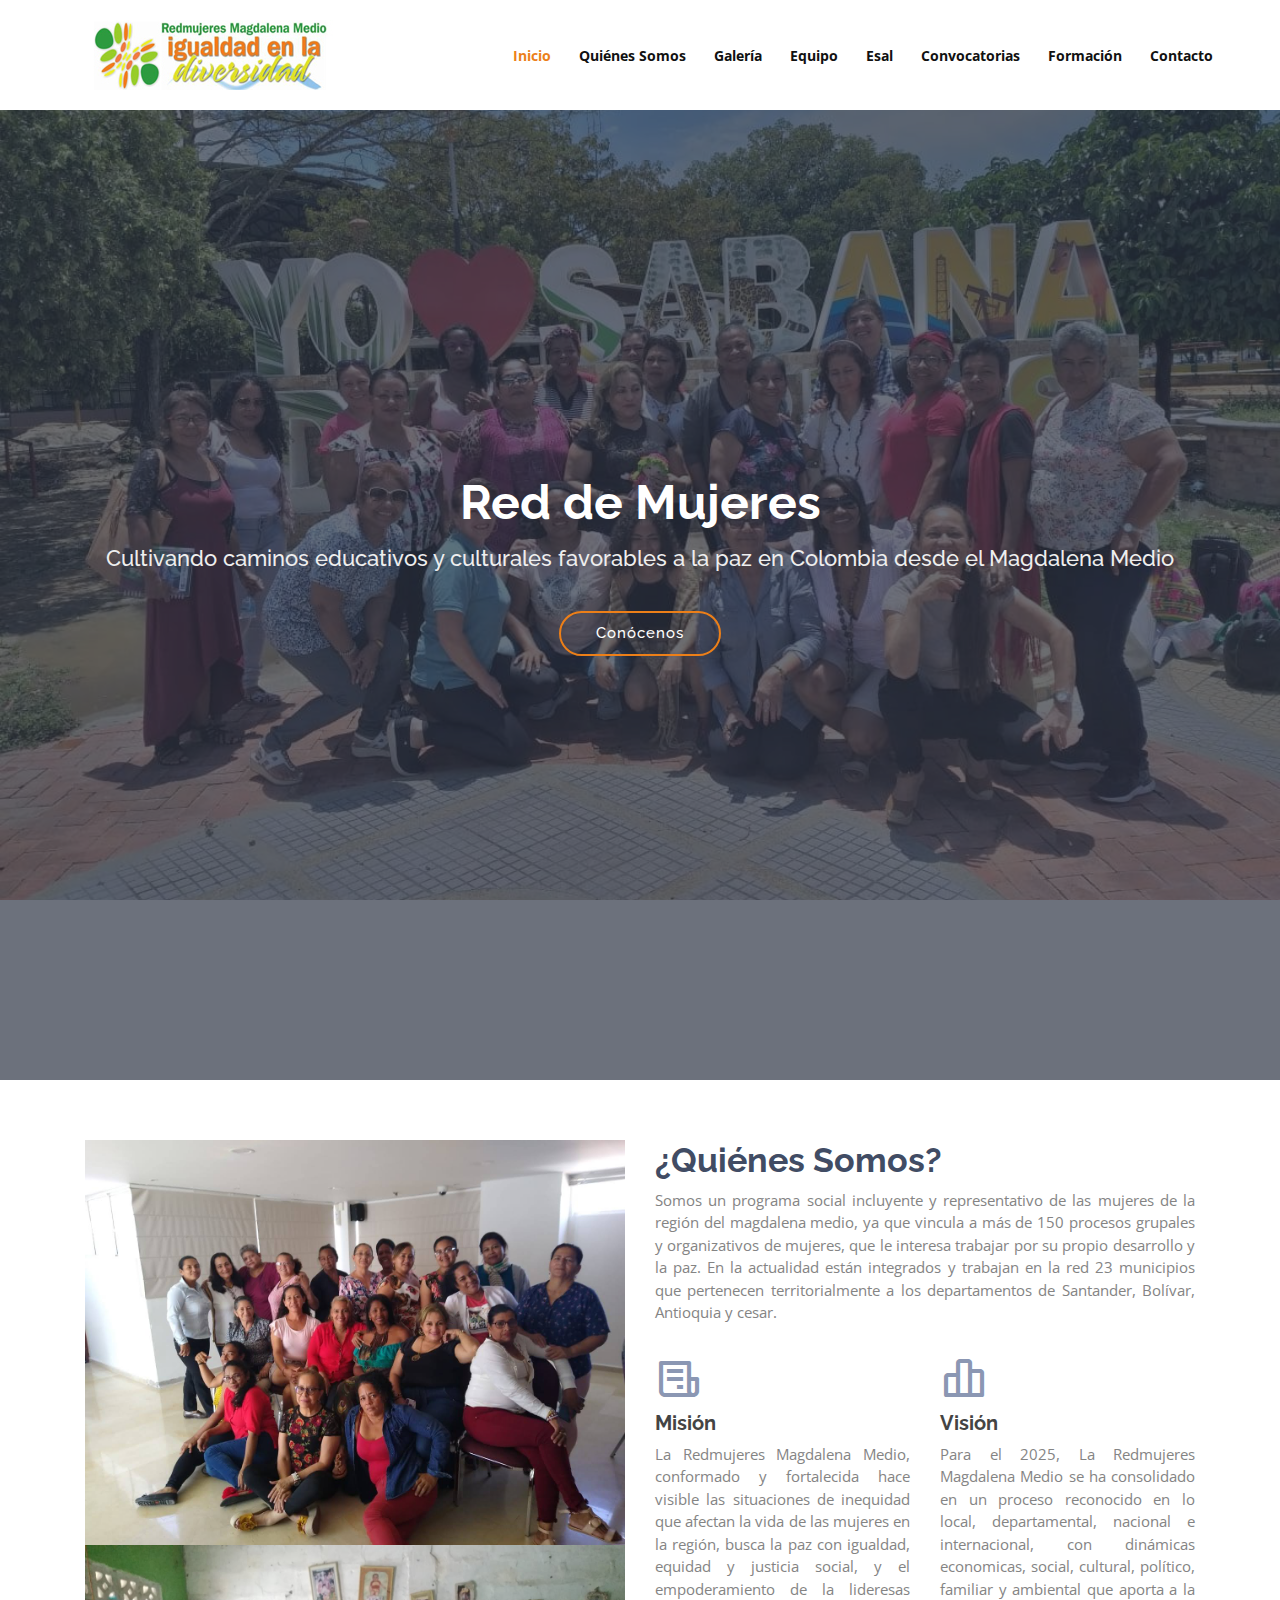
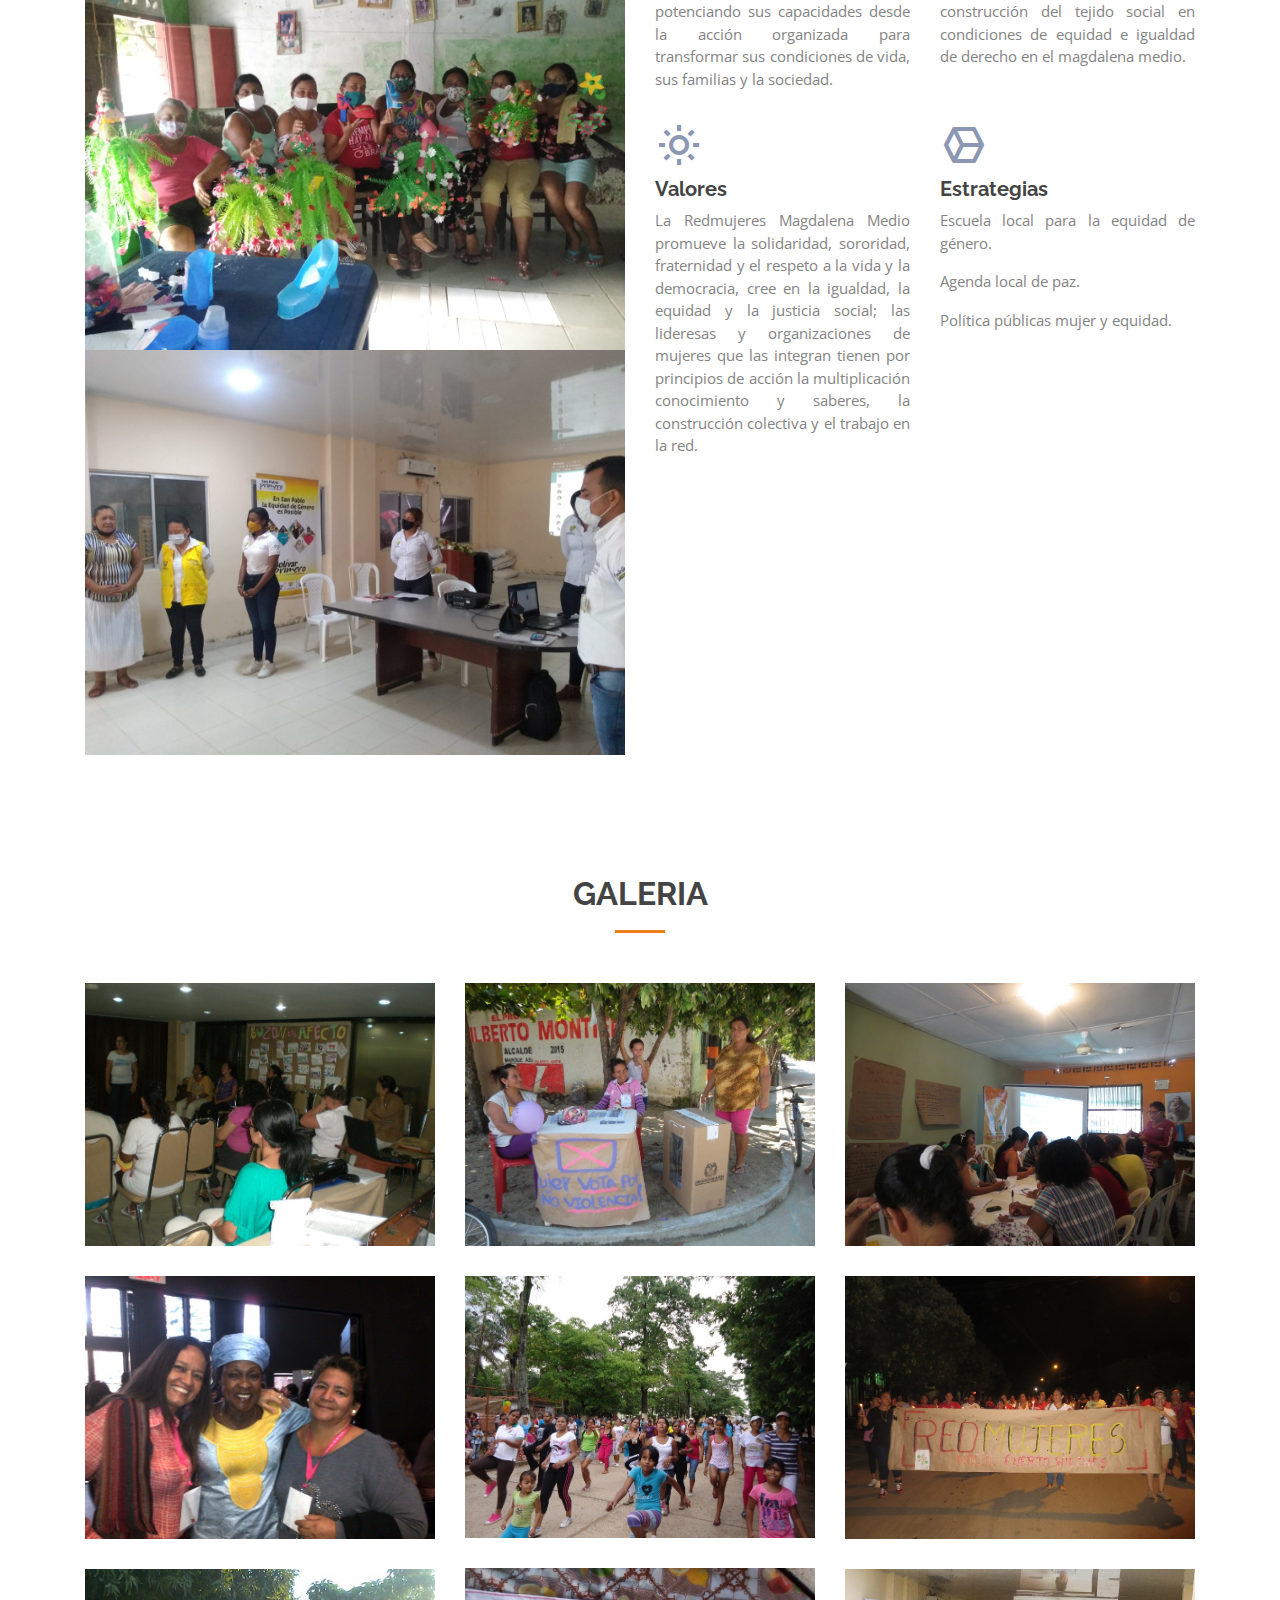
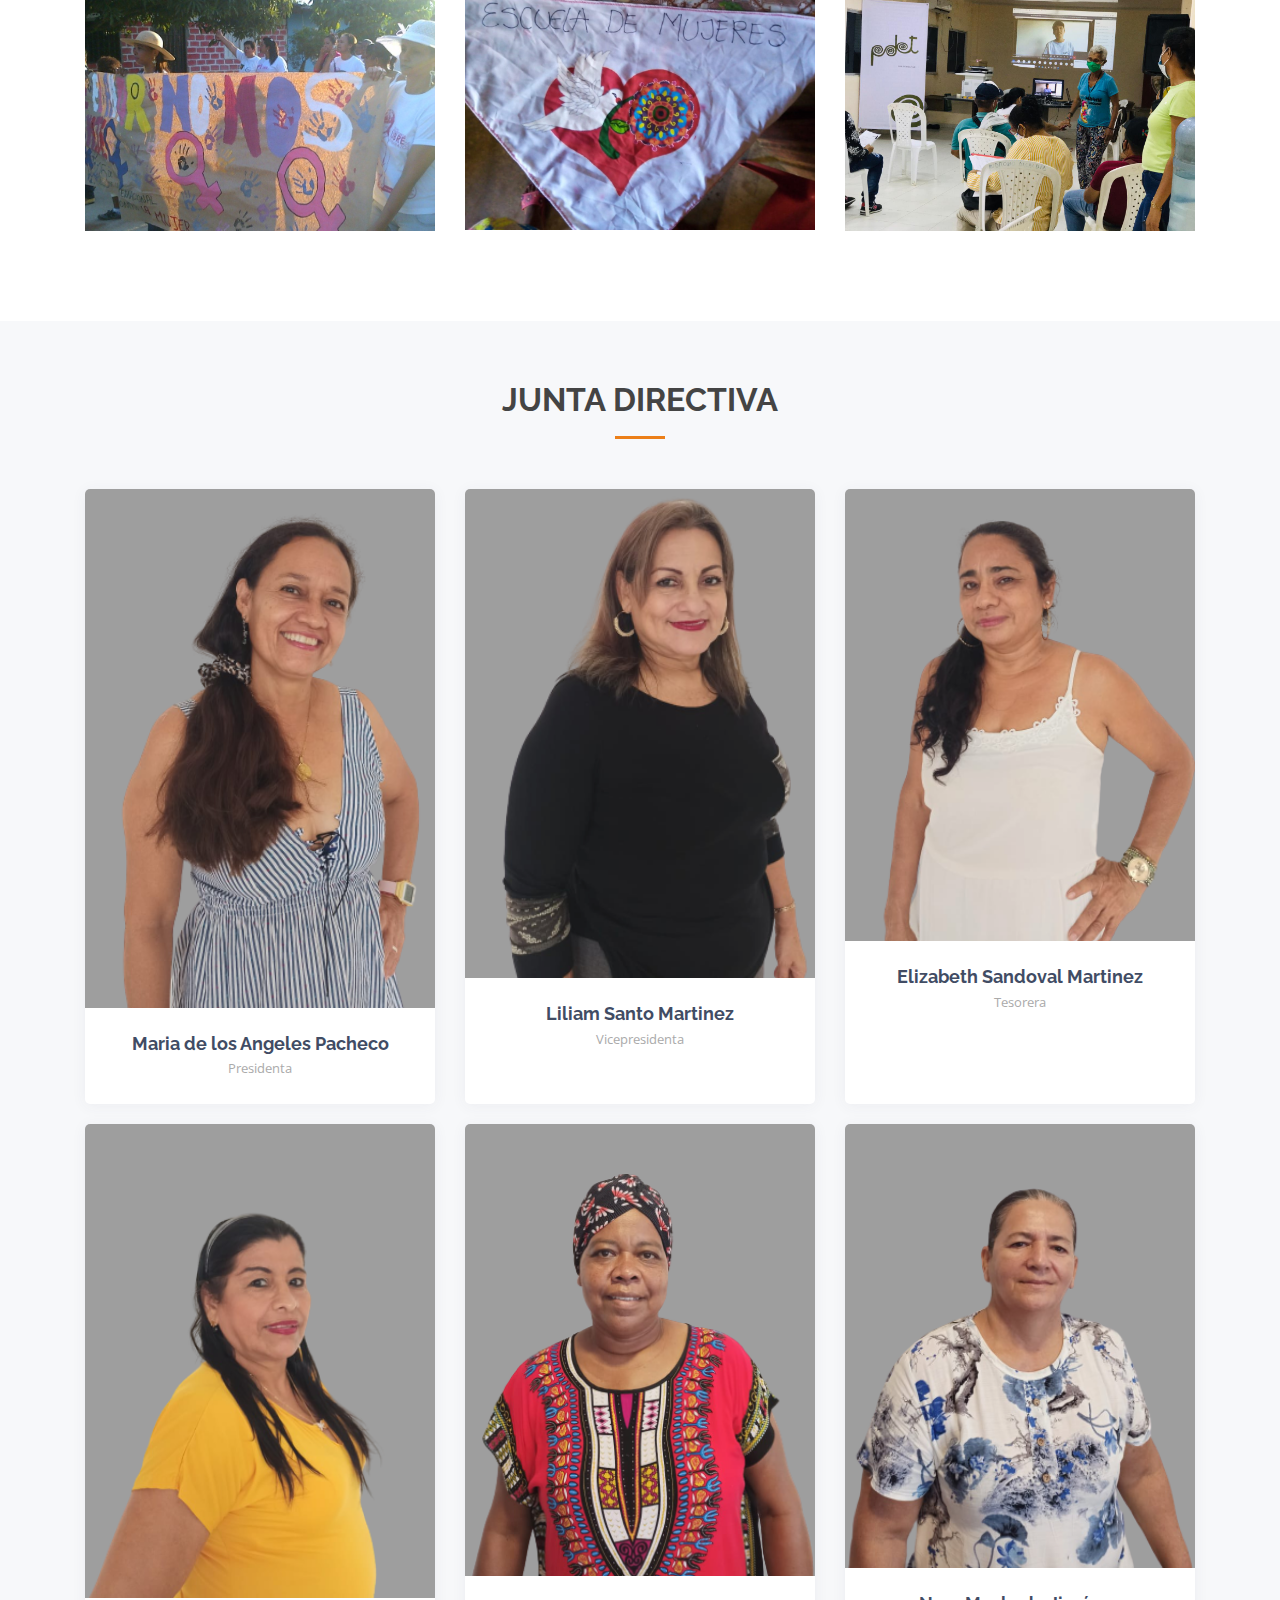
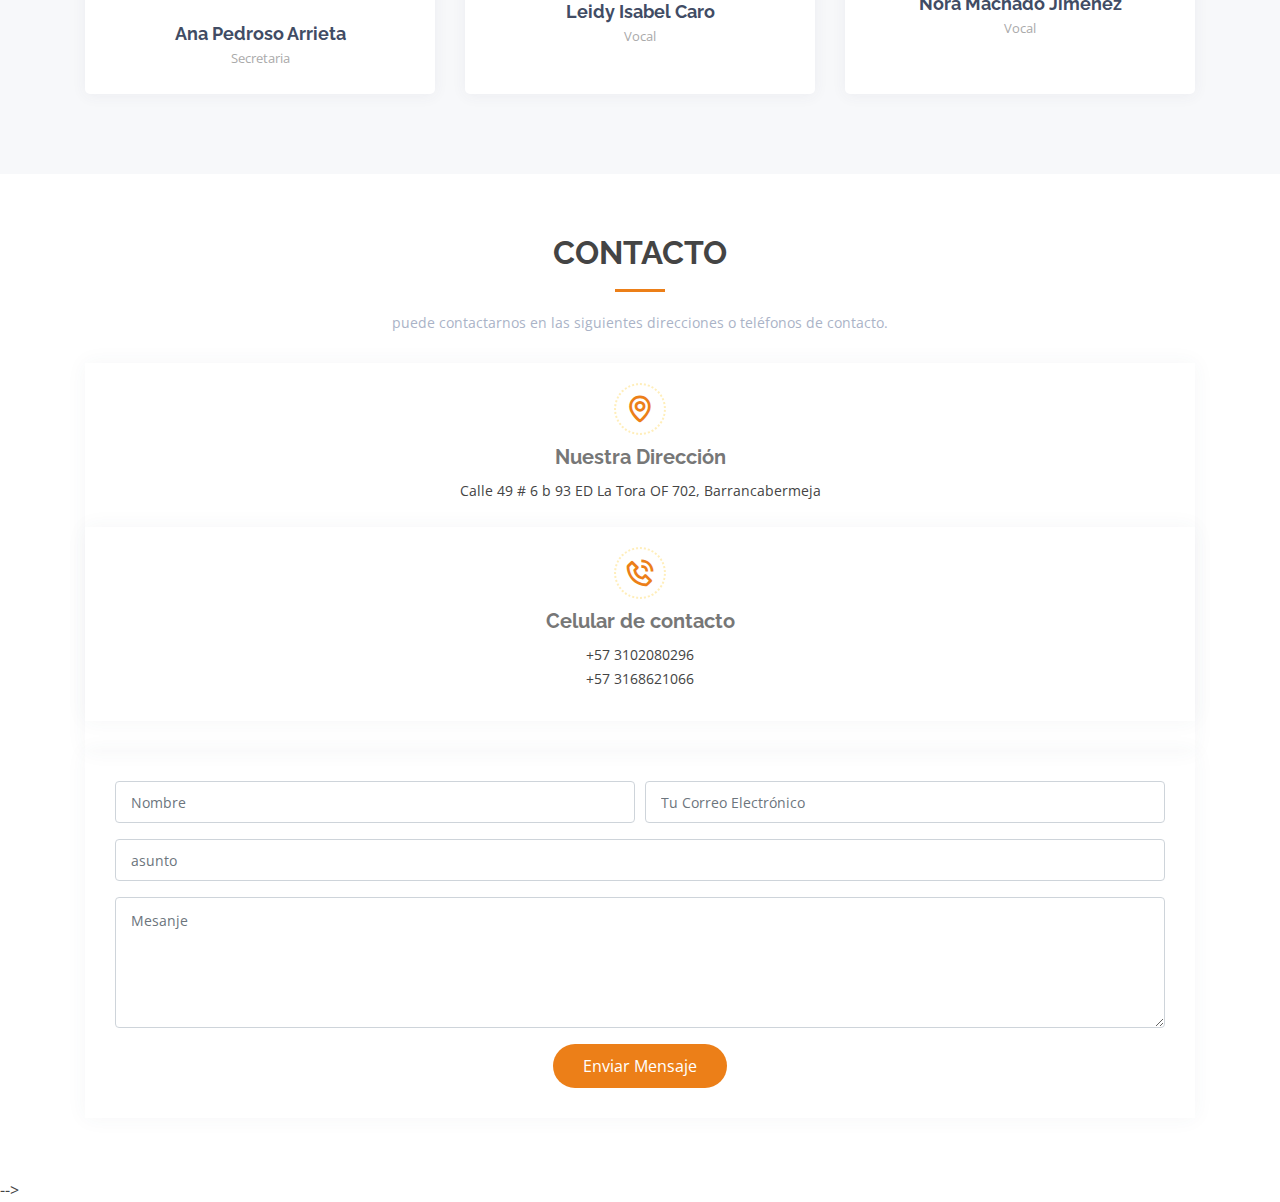
==== commit 25809595: "r" ====
--- a/index.html
+++ b/index.html
@@ -700,20 +700,20 @@
             <form action="forms/contact.php" method="post" role="form" class="php-email-form">
               <div class="form-row">
                 <div class="col-md-6 form-group">
-                  <input type="text" name="name" class="form-control" id="name" placeholder="Your Name" data-rule="minlen:4" data-msg="Please enter at least 4 chars" />
+                  <input type="text" name="name" class="form-control" id="name" placeholder="Nombre" data-rule="minlen:4" data-msg="Please enter at least 4 chars" />
                   <div class="validate"></div>
                 </div>
                 <div class="col-md-6 form-group">
-                  <input type="email" class="form-control" name="email" id="email" placeholder="Your Email" data-rule="email" data-msg="Please enter a valid email" />
+                  <input type="email" class="form-control" name="email" id="email" placeholder="Tu Correo Electrónico" data-rule="email" data-msg="Please enter a valid email" />
                   <div class="validate"></div>
                 </div>
               </div>
               <div class="form-group">
-                <input type="text" class="form-control" name="subject" id="subject" placeholder="Subject" data-rule="minlen:4" data-msg="Please enter at least 8 chars of subject" />
+                <input type="text" class="form-control" name="subject" id="subject" placeholder="asunto" data-rule="minlen:4" data-msg="Please enter at least 8 chars of subject" />
                 <div class="validate"></div>
               </div>
               <div class="form-group">
-                <textarea class="form-control" name="message" rows="5" data-rule="required" data-msg="Please write something for us" placeholder="Message"></textarea>
+                <textarea class="form-control" name="message" rows="5" data-rule="required" data-msg="Please write something for us" placeholder="Mesanje"></textarea>
                 <div class="validate"></div>
               </div>
               <div class="mb-3">
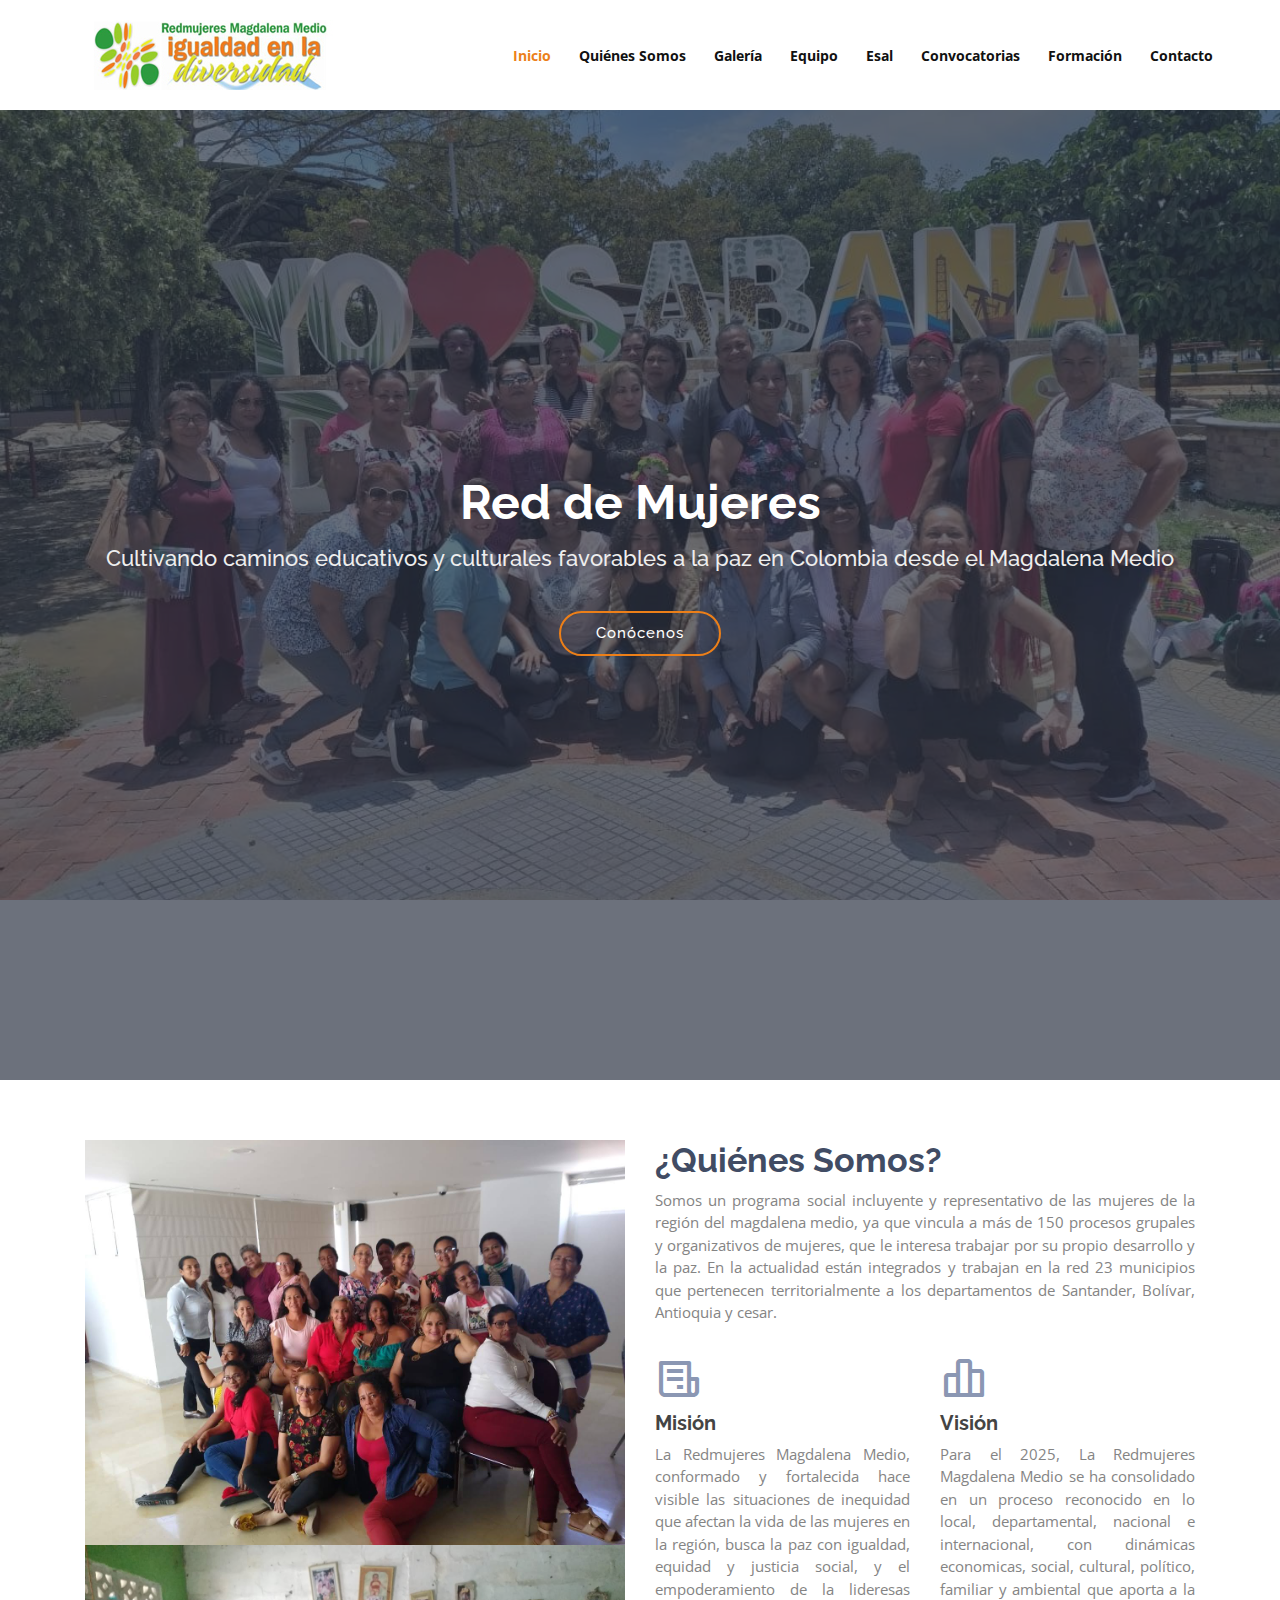
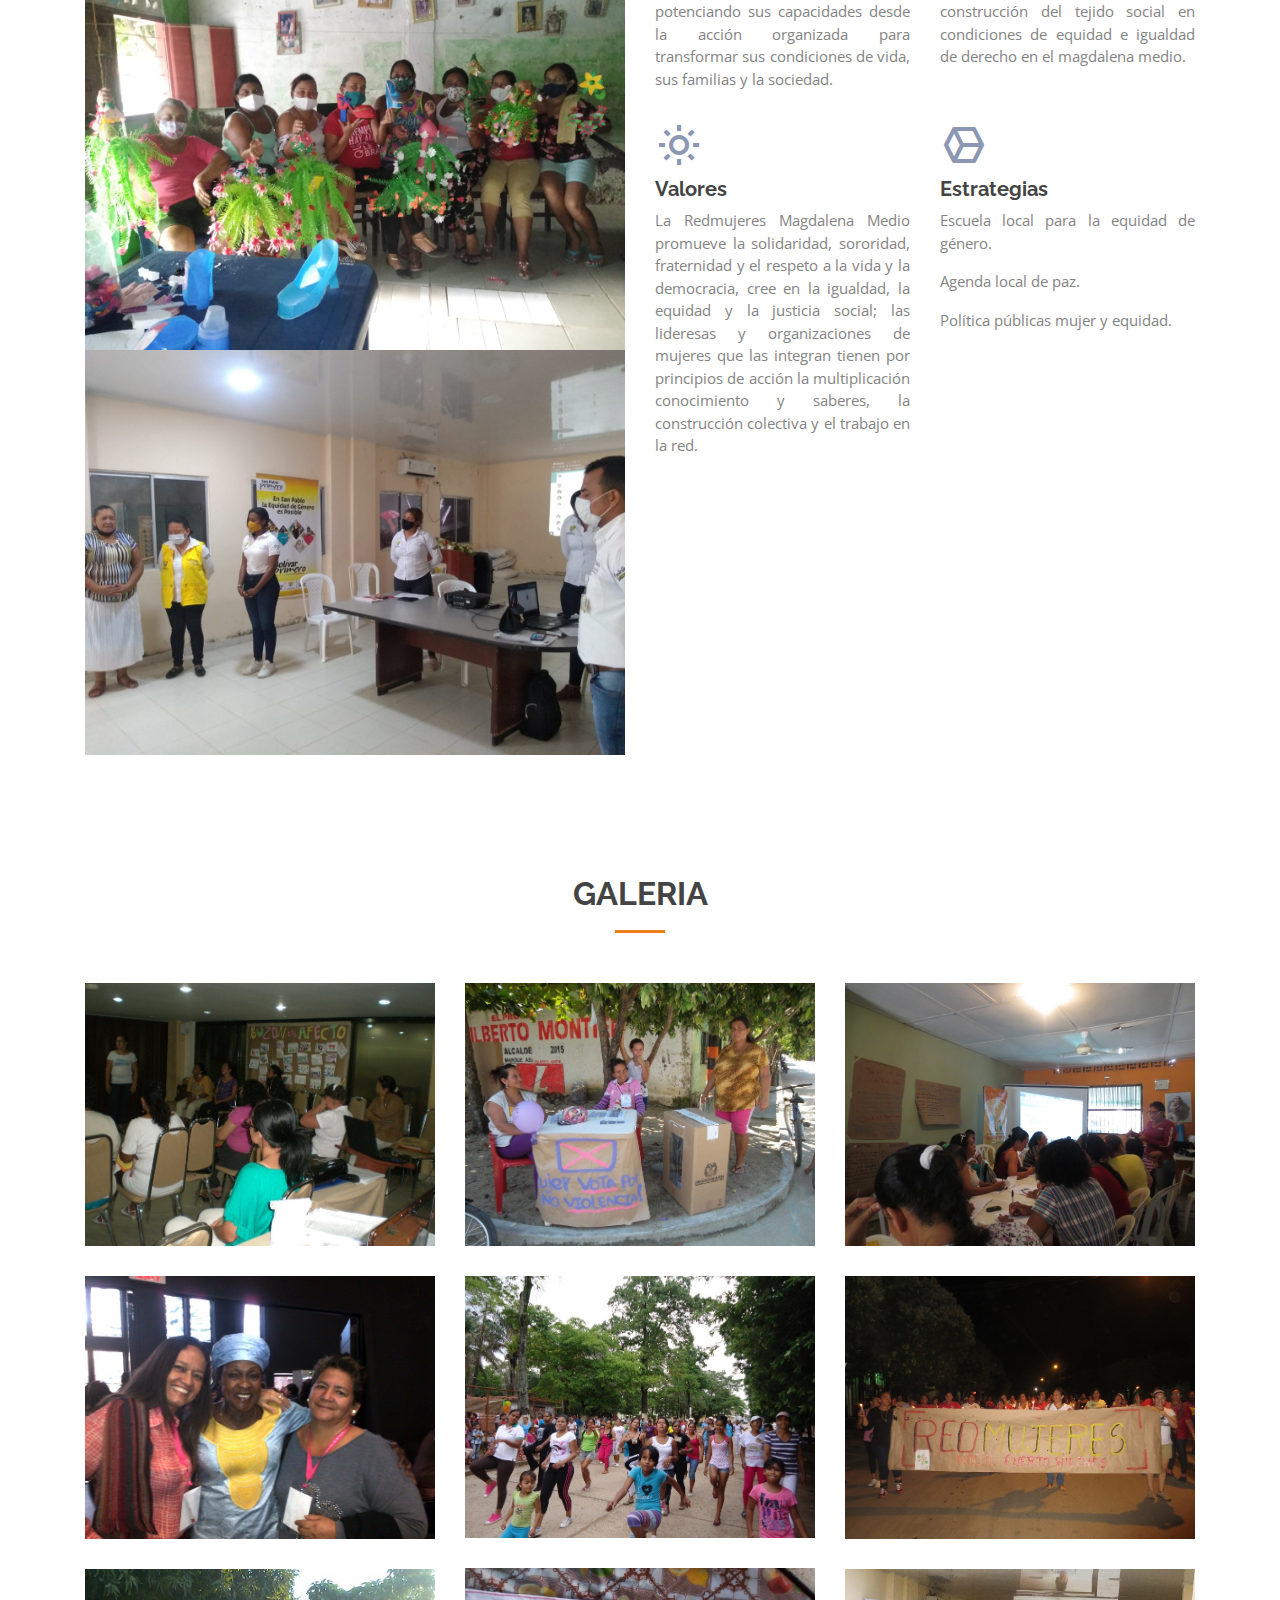
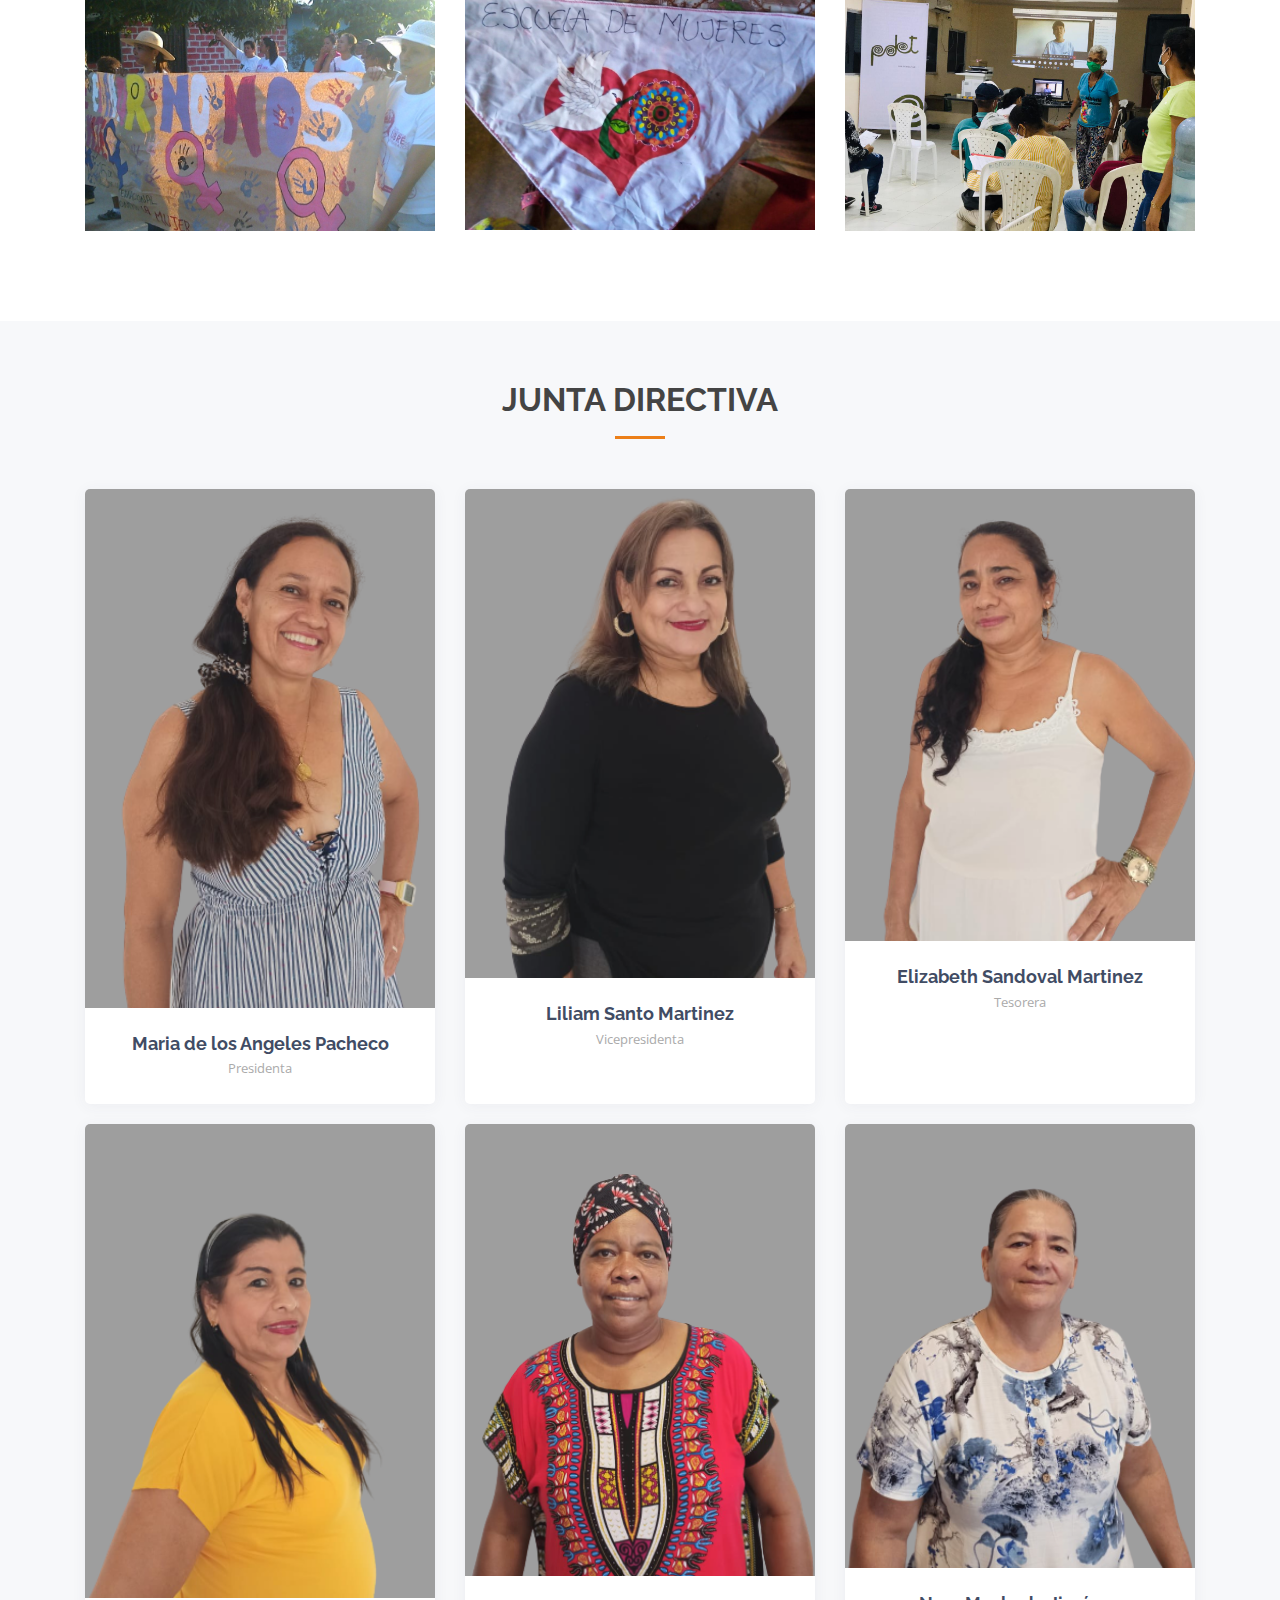
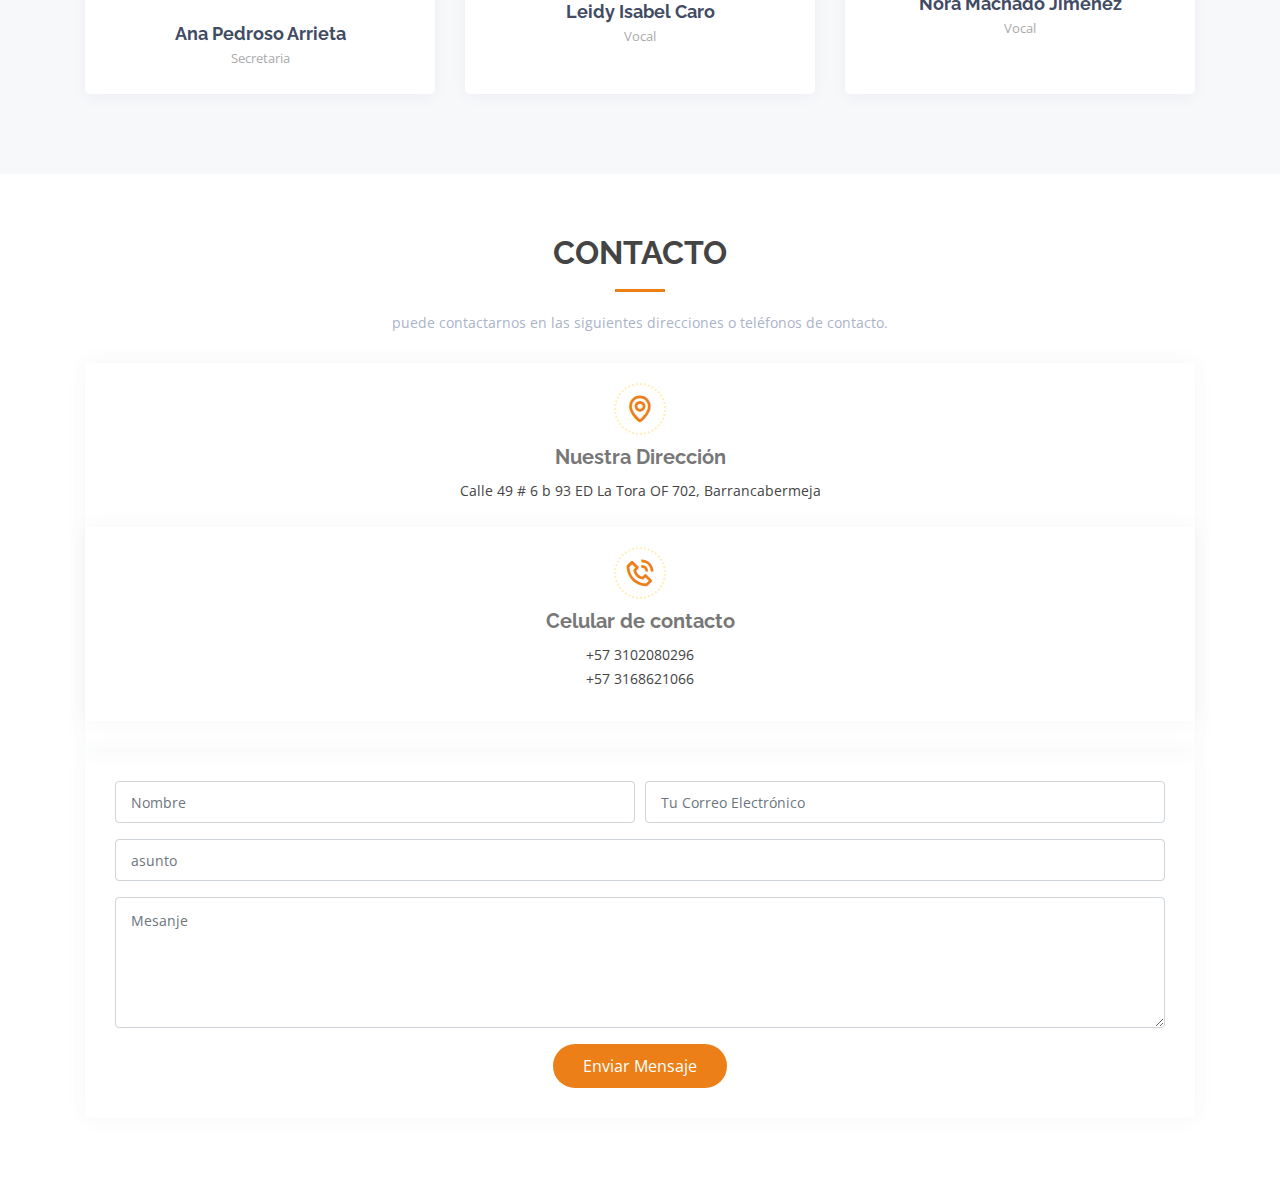
==== commit d4c102da: "fin" ====
--- a/index.html
+++ b/index.html
@@ -822,7 +822,7 @@
   <script src="assets/vendor/venobox/venobox.min.js"></script>
 
   <!-- Template Main JS File -->
-  <script src="assets/js/main.js"></script> -->
+  <script src="assets/js/main.js"></script>
 
 </body>
 
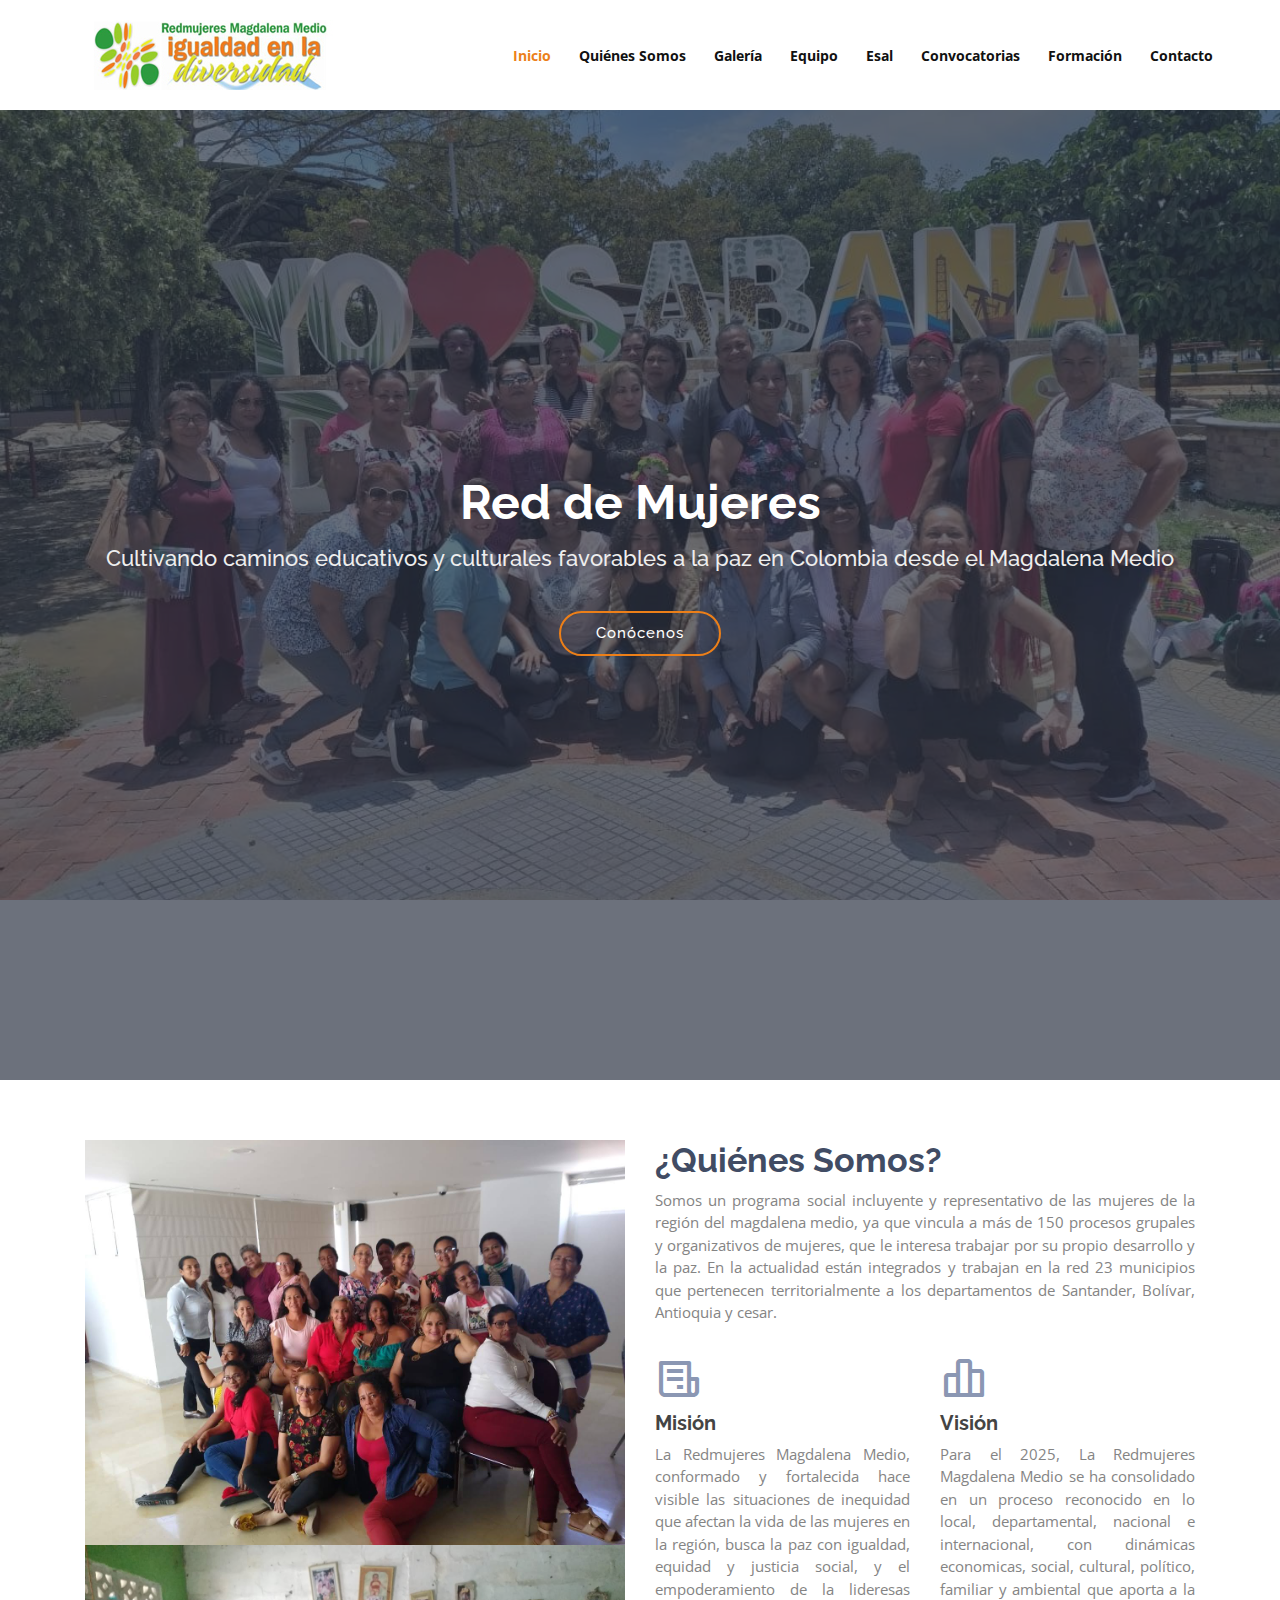
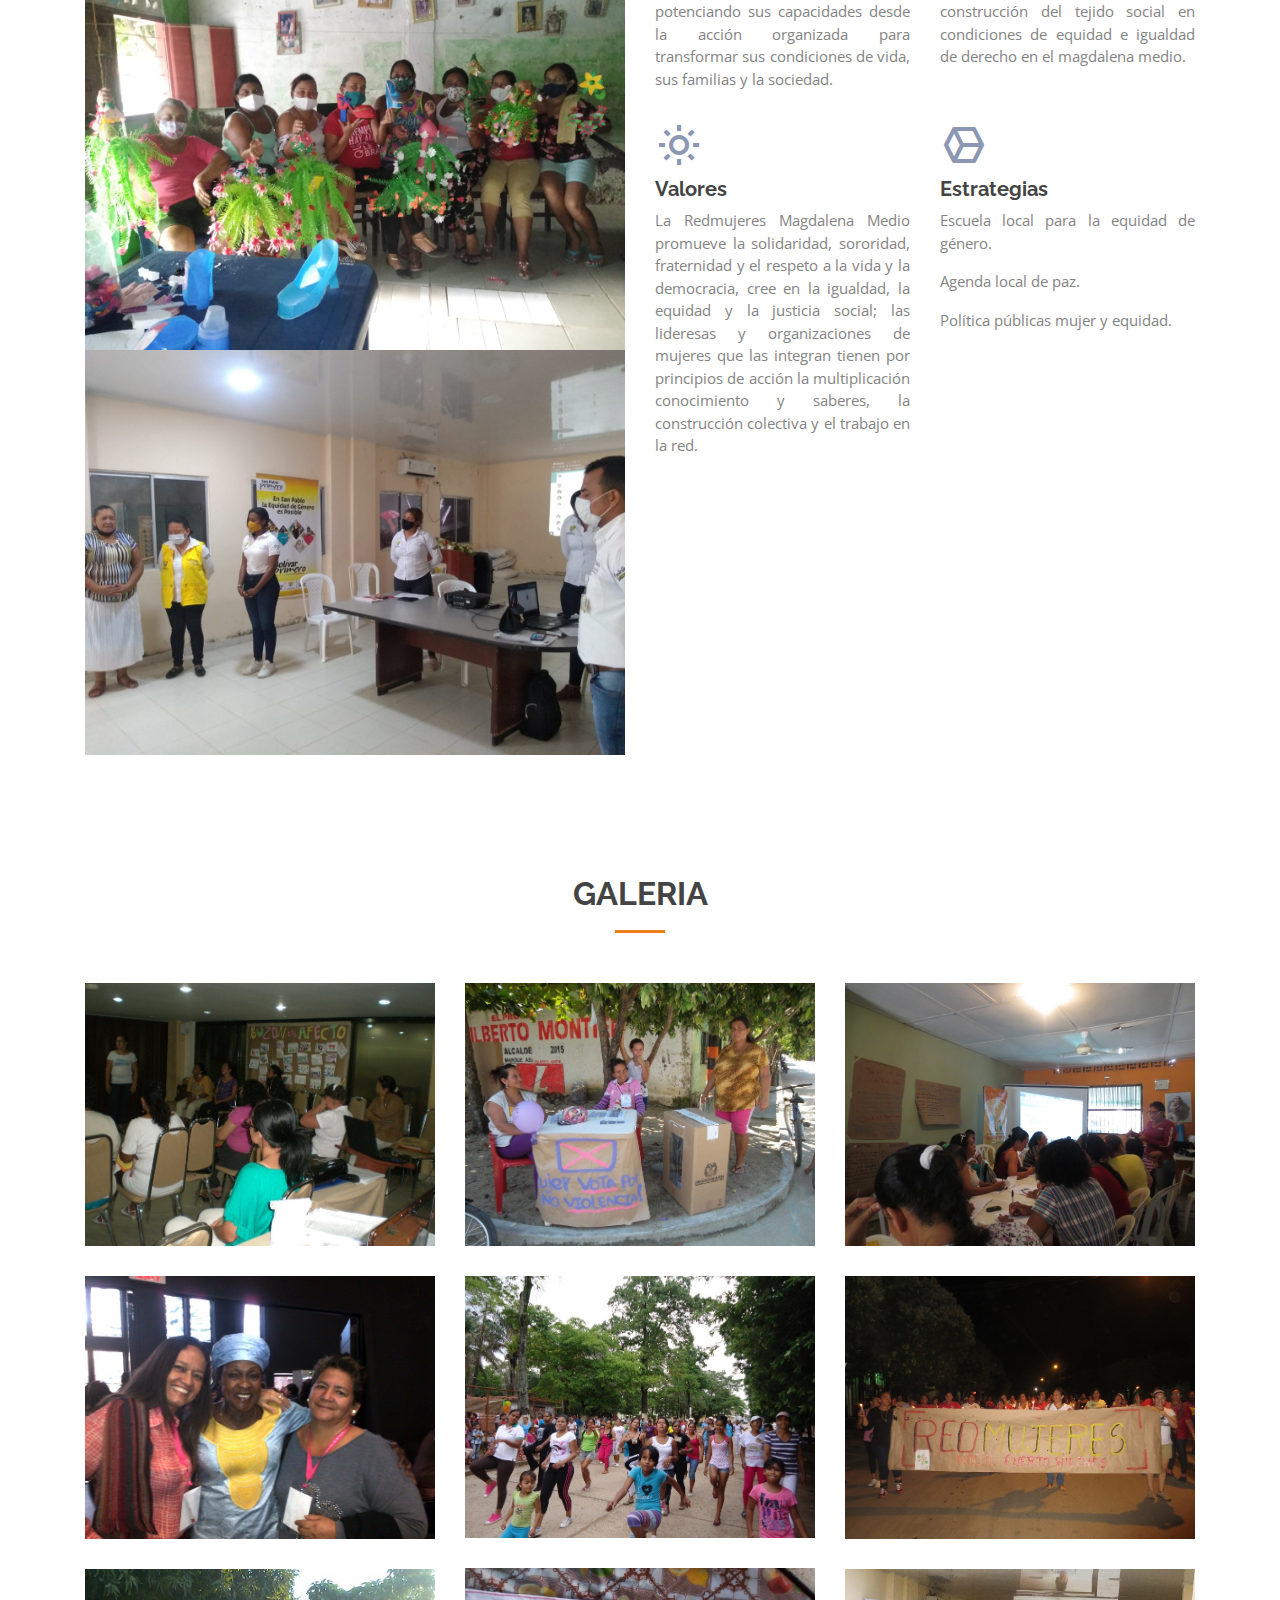
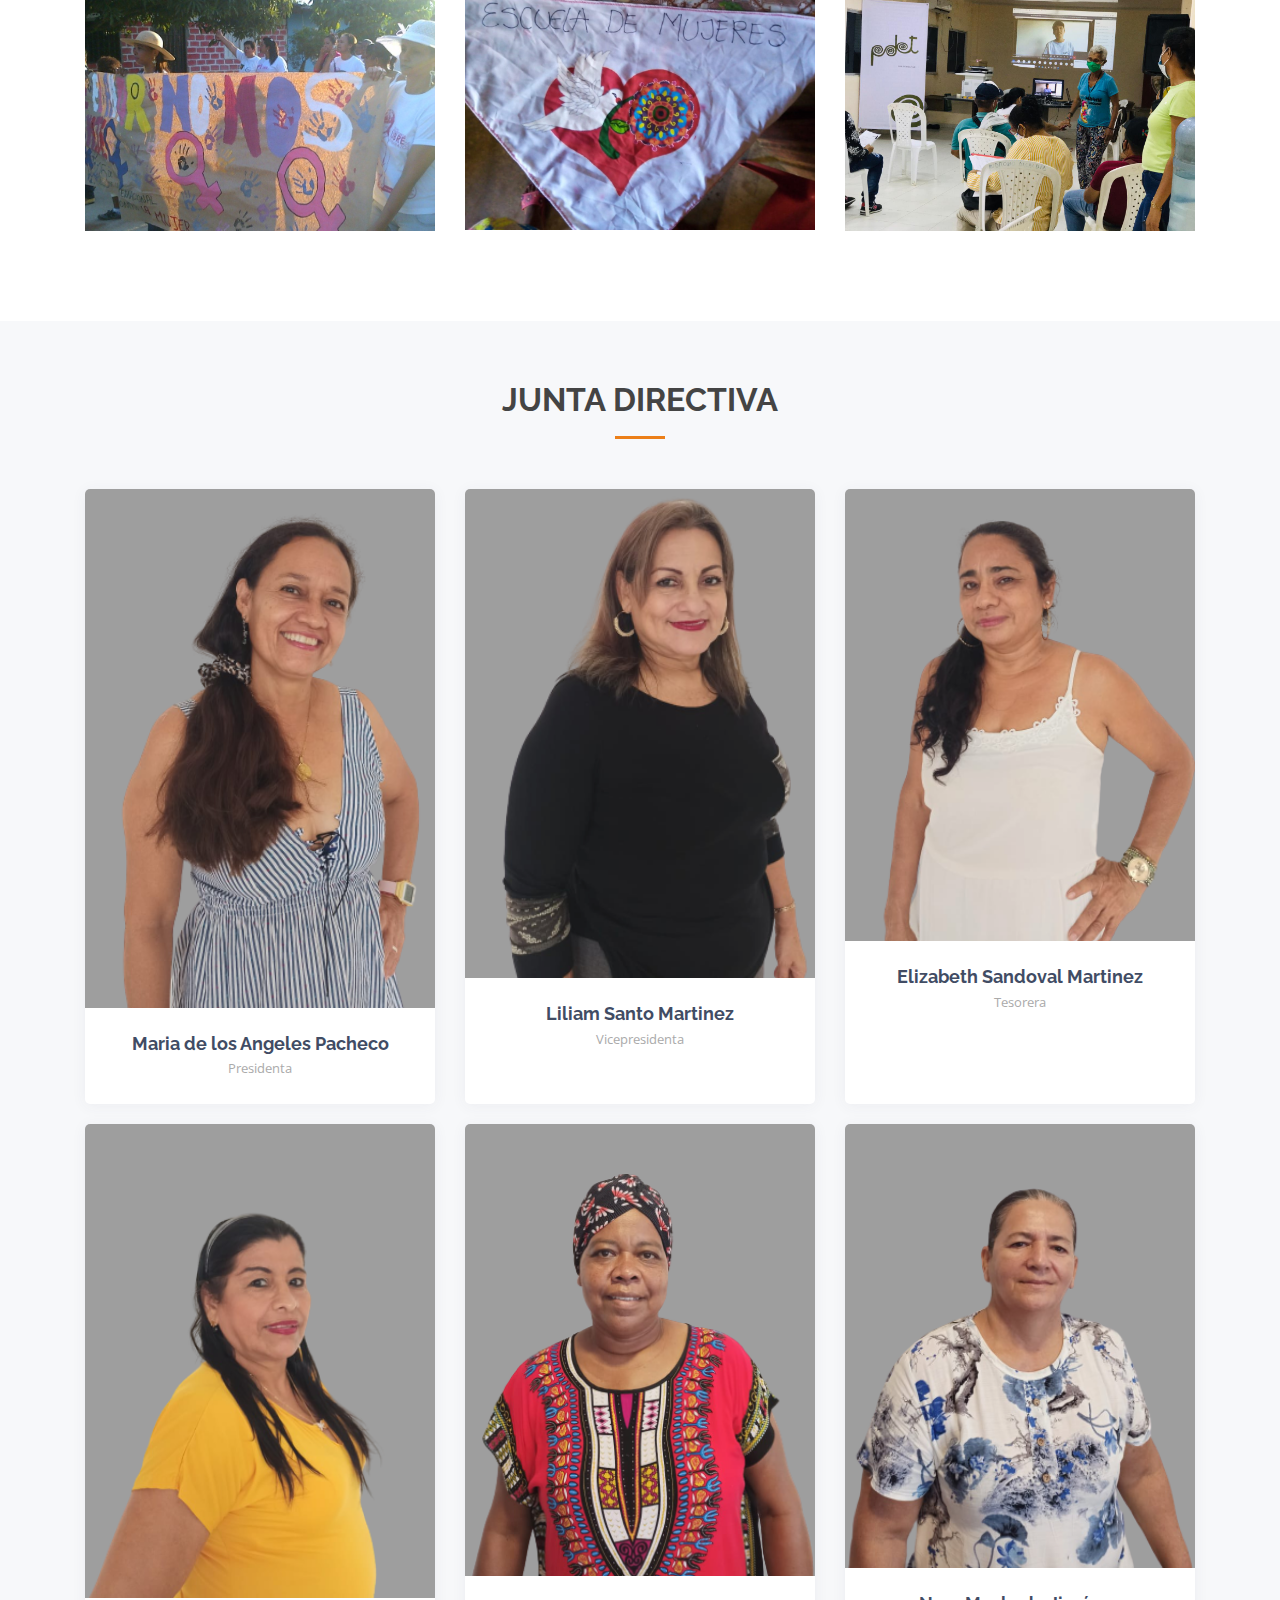
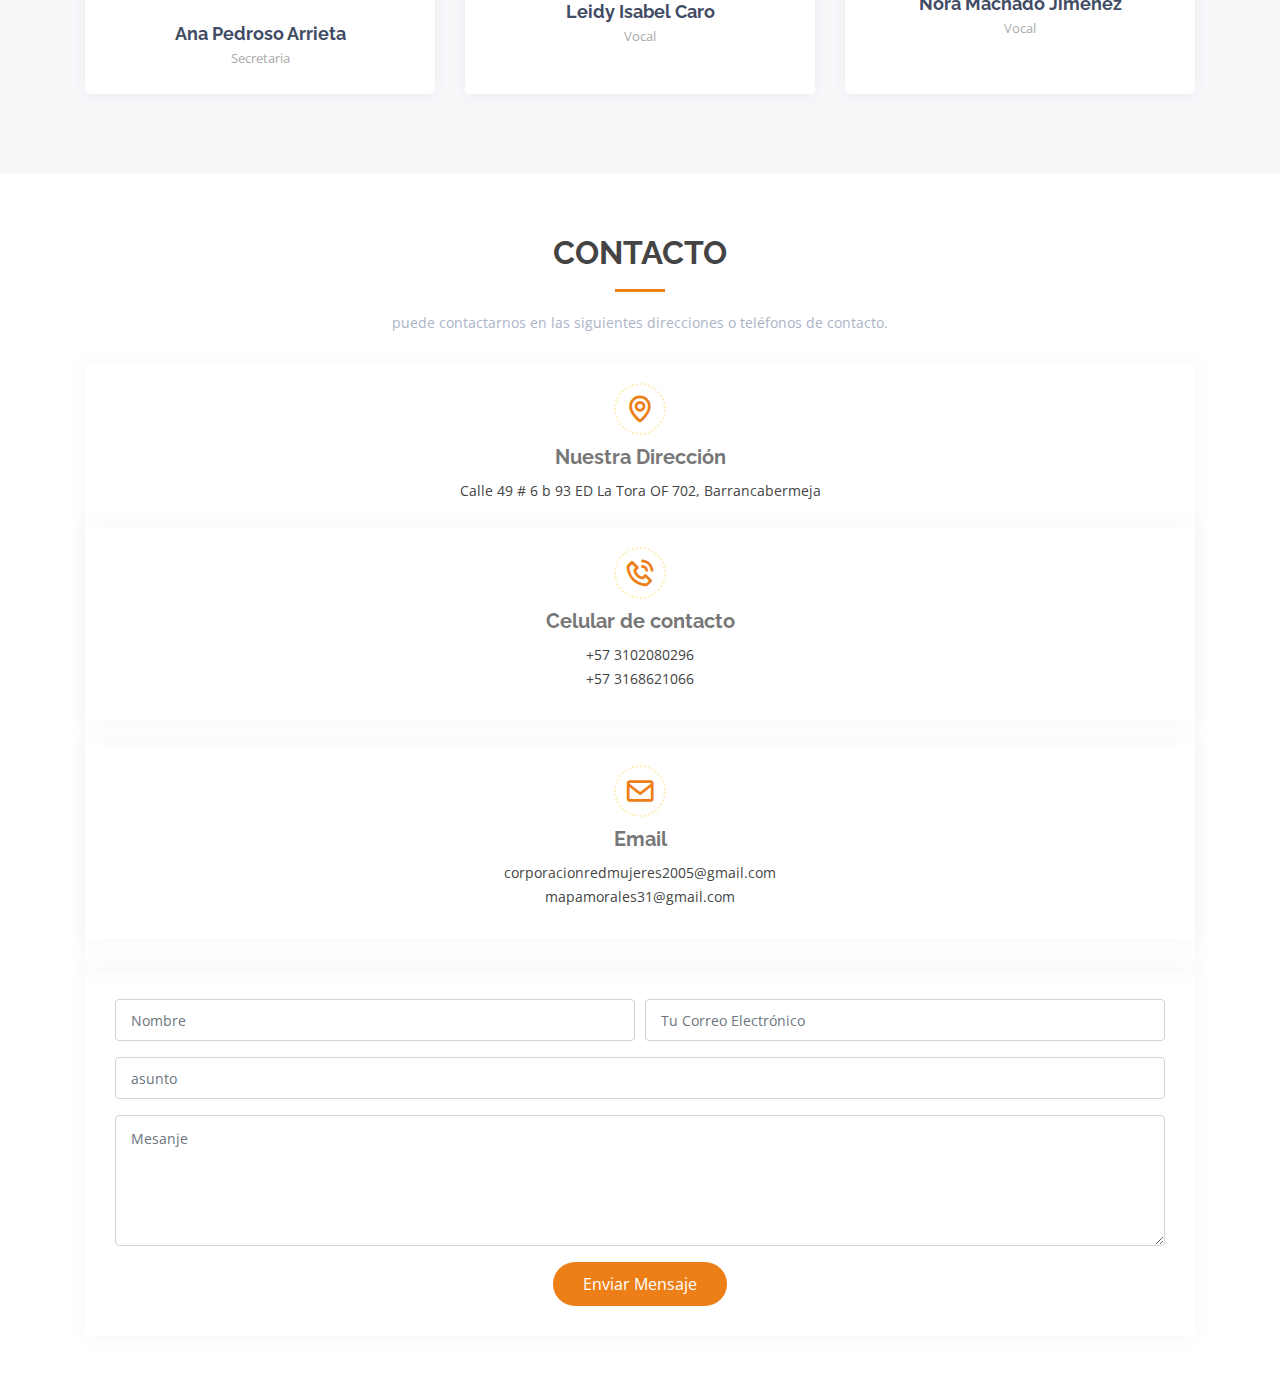
==== commit 3087a357: "f" ====
--- a/index.html
+++ b/index.html
@@ -685,16 +685,13 @@
                     <p>+57 3102080296<br>+57 3168621066</p>
                   </div>
 
+                  <div class="info-box mt-4">
+                    <i class="bx bx-envelope"></i>
+                    <h3>Email</h3>
+                    <p>corporacionredmujeres2005@gmail.com<br>mapamorales31@gmail.com</p>
+                  </div>
                 </div>
-
-              
-              </div>
-              <!--div class="col-md-6">
-                <div class="info-box mt-4">
-                  <i class="bx bx-envelope"></i>
-                  <h3>Email</h3>
-                  <p>corporacionredmujeres2005@gmail.com<br>mapamorales31@gmail.com</p>
-                </div-->
+              </div>
 
           <div class="col-md-12">
             <form action="forms/contact.php" method="post" role="form" class="php-email-form">
